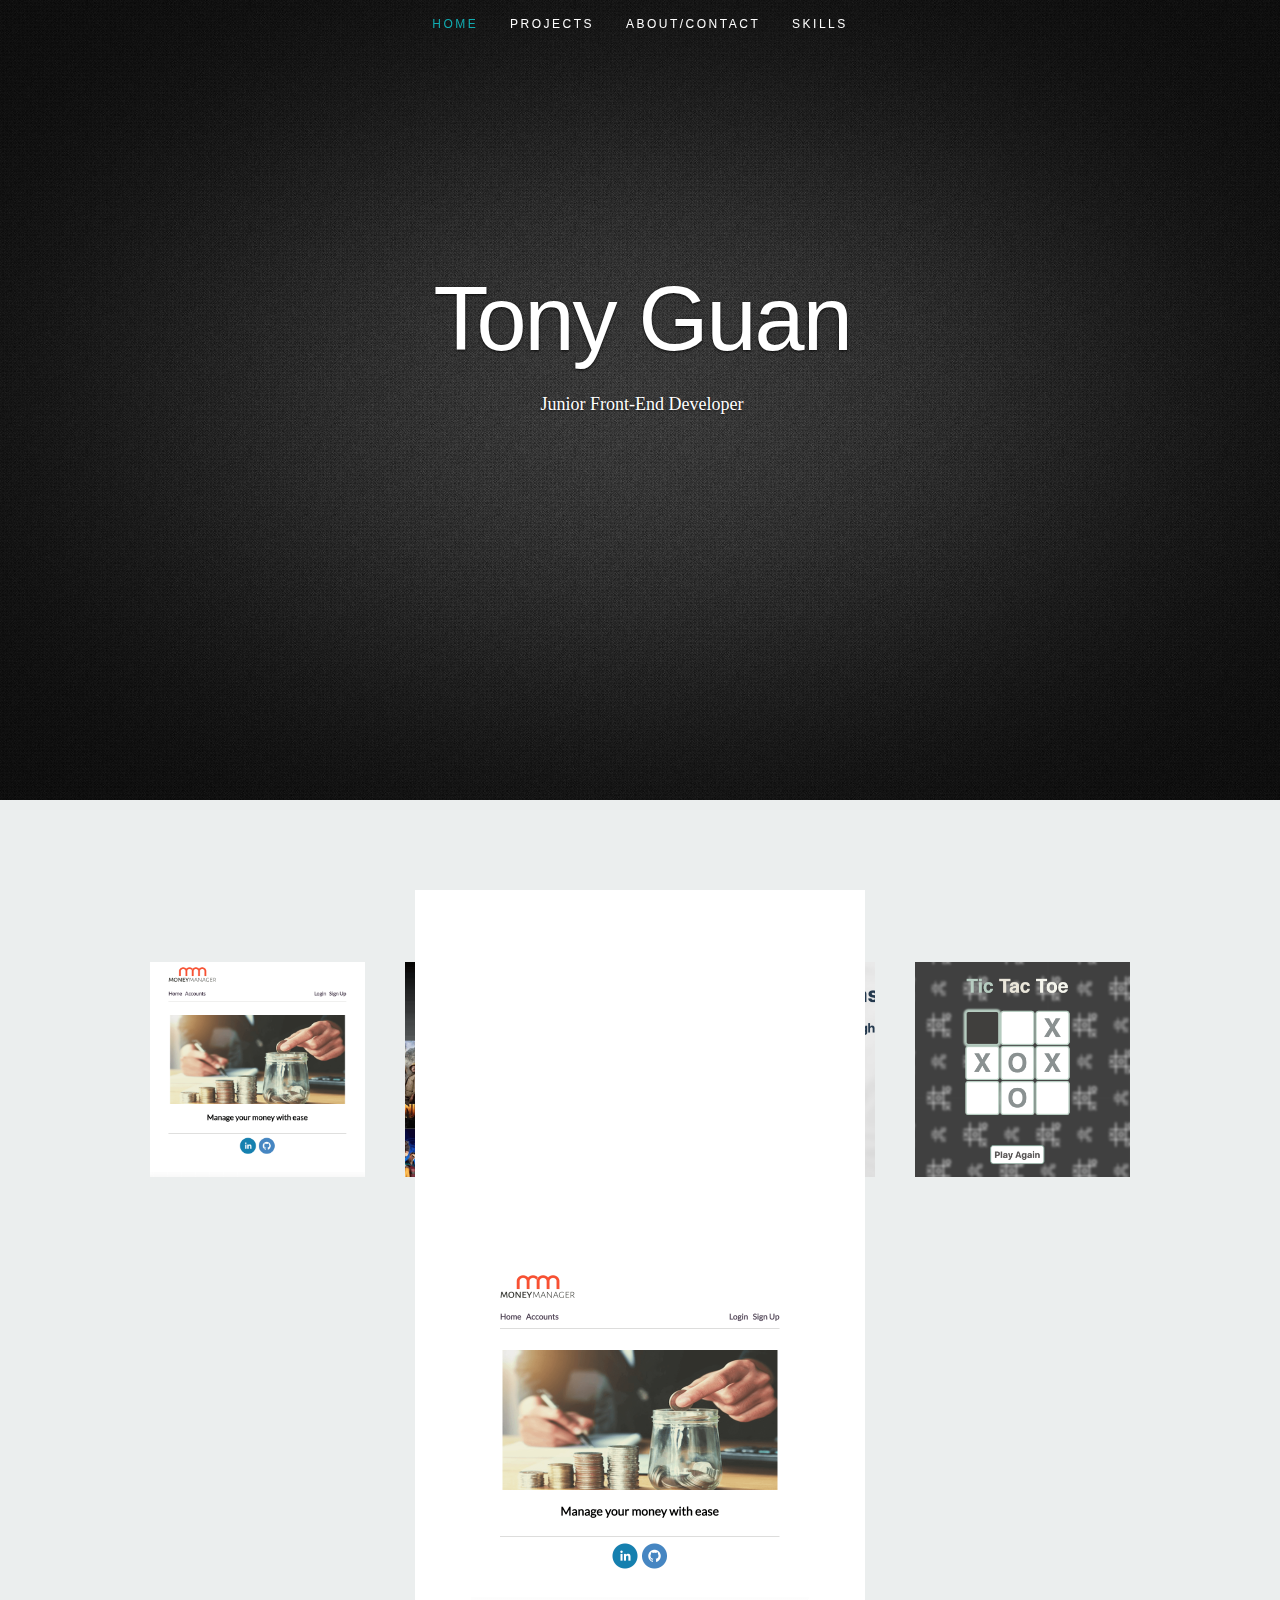
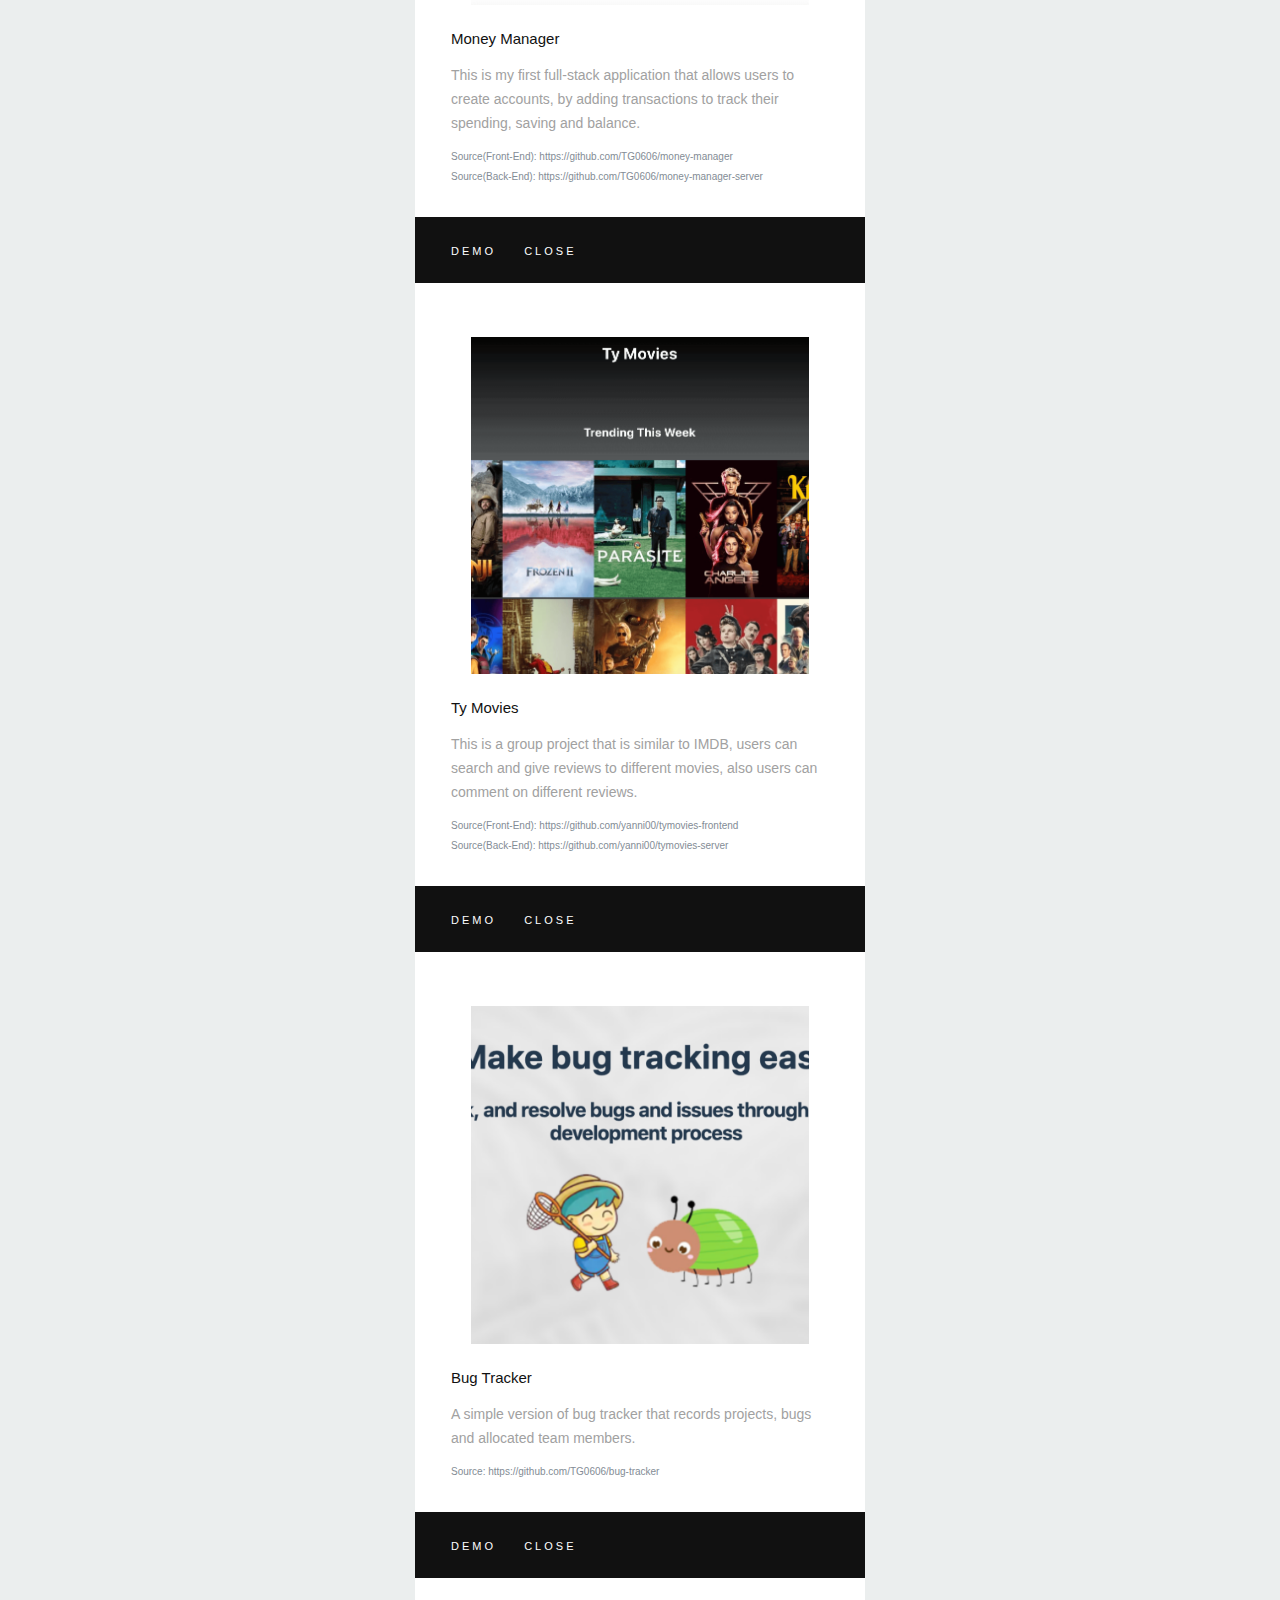
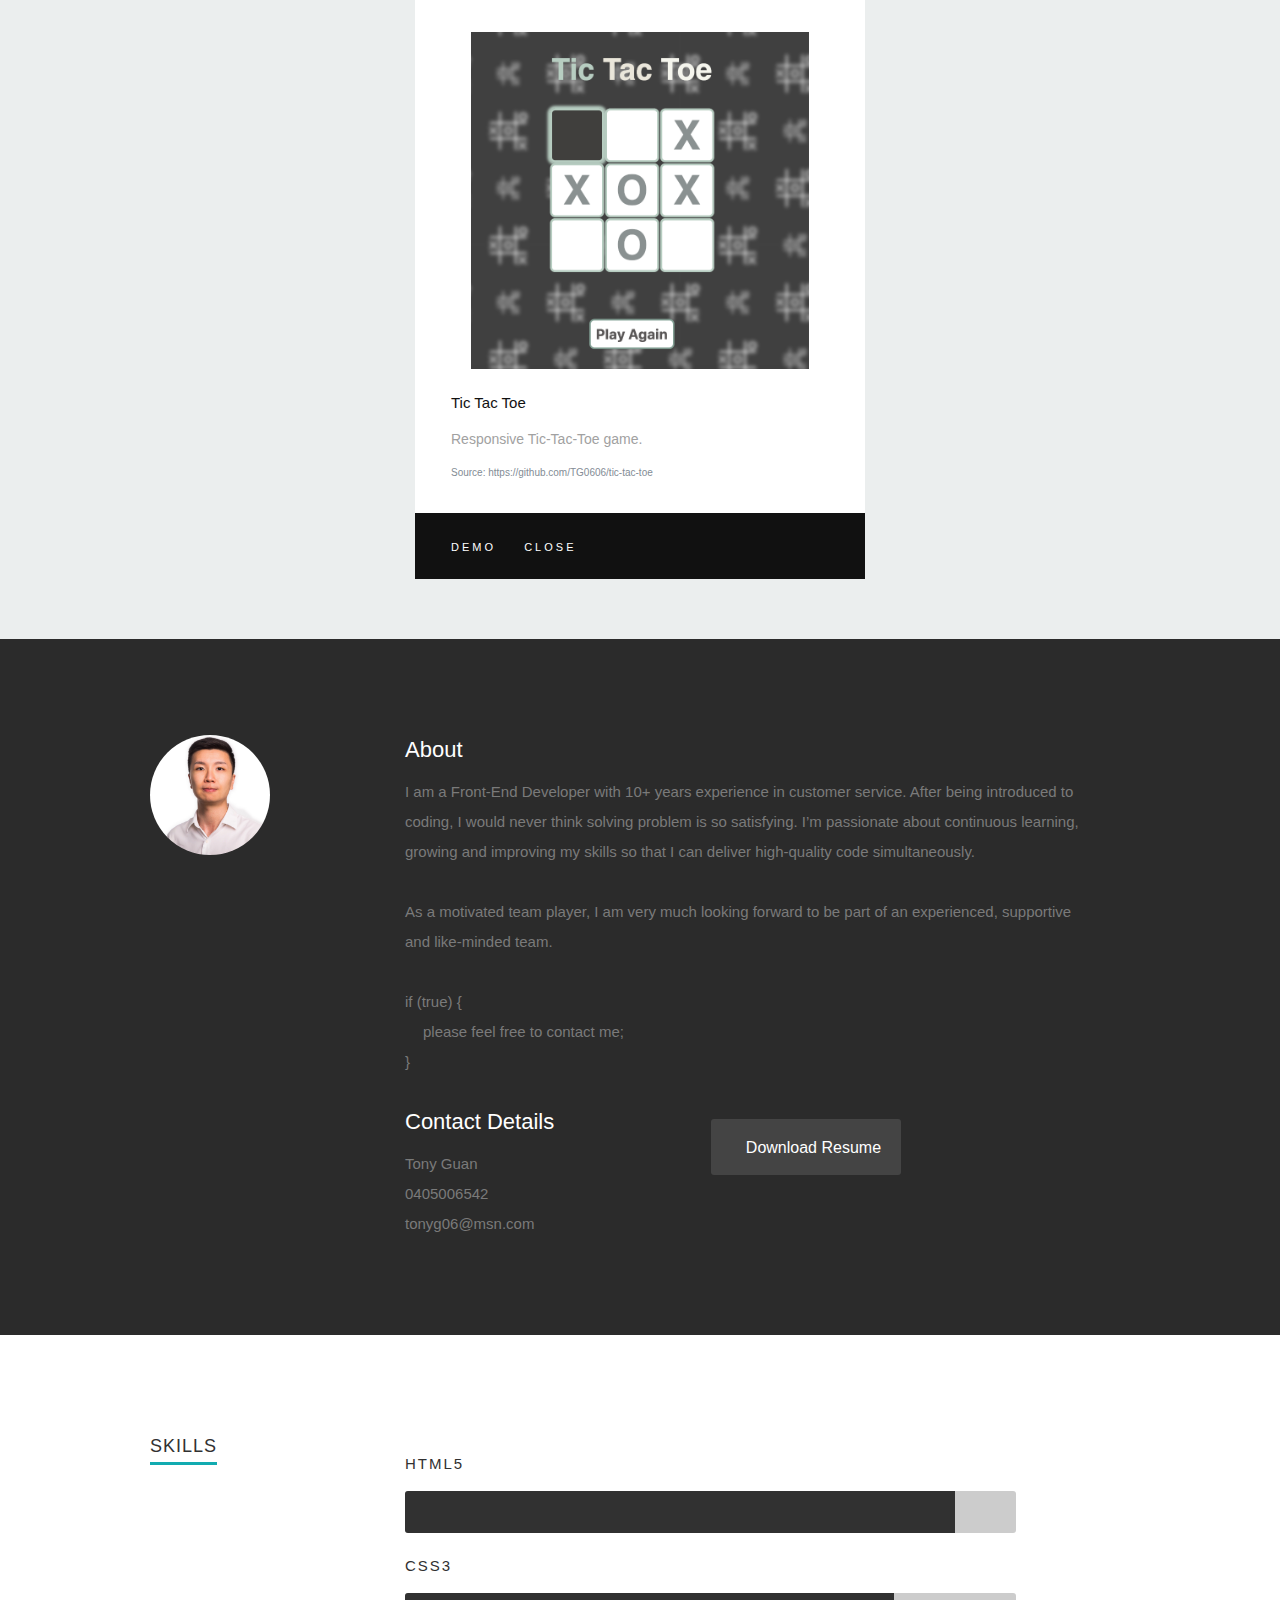
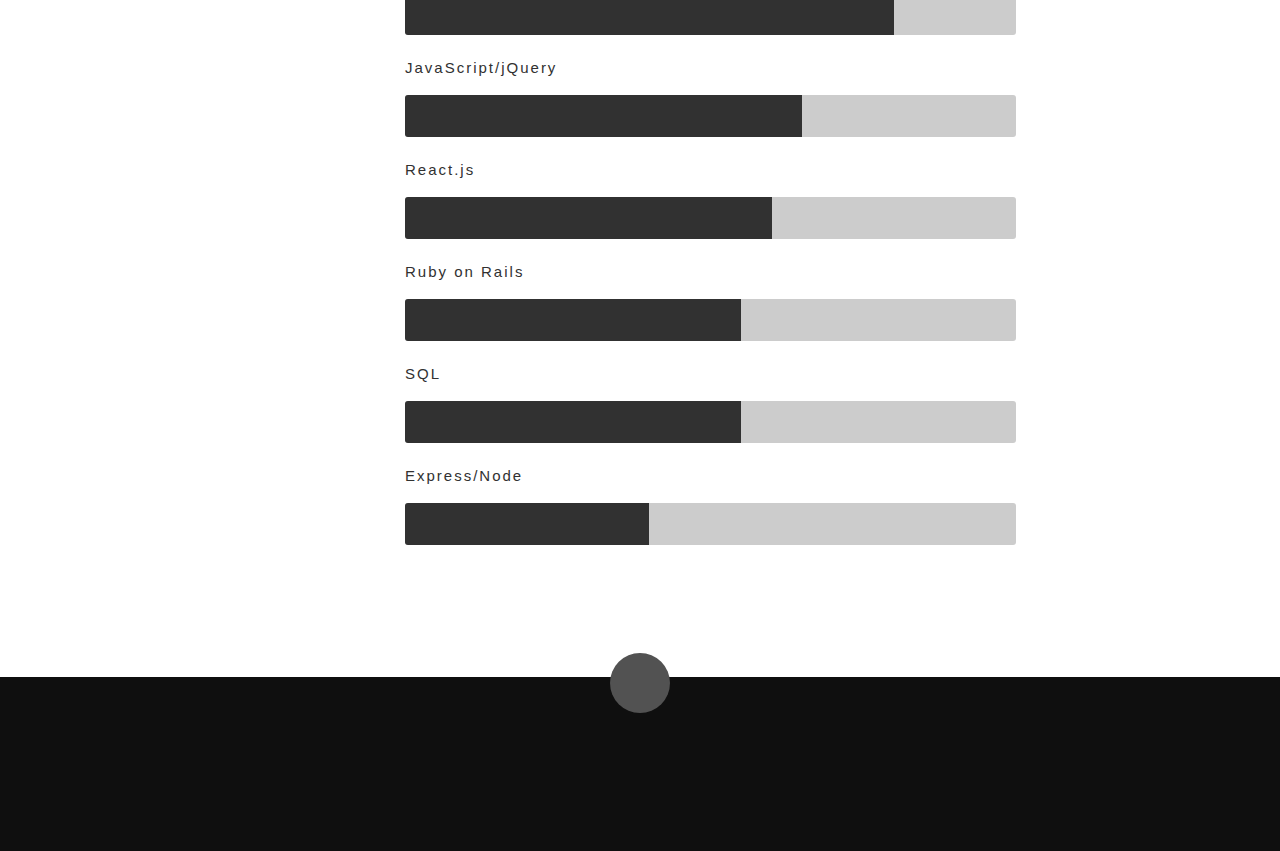
==== index.html @ b91937b5 "updated skills" ====
<!DOCTYPE html>
<!--[if lt IE 8 ]><html class="no-js ie ie7" lang="en"> <![endif]-->
<!--[if IE 8 ]><html class="no-js ie ie8" lang="en"> <![endif]-->
<!--[if (gte IE 8)|!(IE)]><!--><html class="no-js" lang="en"> <!--<![endif]-->
<head>

   <!--- Basic Page Needs
   ================================================== -->
   <meta charset="utf-8">
	<title>Ceevee - Free Responsive HTML5/CSS3 Template</title>
	<meta name="description" content="">
	<meta name="author" content="">

   <!-- Mobile Specific Metas
   ================================================== -->
	<meta name="viewport" content="width=device-width, initial-scale=1, maximum-scale=1">

	<!-- CSS
    ================================================== -->
   <link rel="stylesheet" href="css/default.css">
	<link rel="stylesheet" href="css/layout.css">
   <link rel="stylesheet" href="css/media-queries.css">
   <link rel="stylesheet" href="css/magnific-popup.css">

   <!-- Script
   ================================================== -->
	<script src="js/modernizr.js"></script>

   <!-- Favicons
	================================================== -->
	<link rel="shortcut icon" href="favicon.png" >

</head>

<body>

   <!-- Header
   ================================================== -->
   <header id="home">

      <nav id="nav-wrap">

         <a class="mobile-btn" href="#nav-wrap" title="Show navigation">Show navigation</a>
	      <a class="mobile-btn" href="#" title="Hide navigation">Hide navigation</a>

         <ul id="nav" class="nav">
            <li class="current"><a class="smoothscroll" href="#home">Home</a></li>
            <li><a class="smoothscroll" href="#portfolio">Projects</a></li>
            <li><a class="smoothscroll" href="#about">About/Contact</a></li>
            <li><a class="smoothscroll" href="#resume">Skills</a></li>
         </ul> <!-- end #nav -->

      </nav> <!-- end #nav-wrap -->

      <div class="row banner">
         <div class="banner-text">
            <h1 class="responsive-headline">Tony Guan</h1>
            <h3>Junior Front-End Developer</h3>

            <ul class="social">
               <li><a href="https://github.com/TG0606" target="_blank"><i class="fa fa-github"></i></a></li>
               <li><a href="https://www.linkedin.com/in/tonyg06/" target="_blank"><i class="fa fa-linkedin"></i></a></li>
            </ul>
         </div>
      </div>

      <p class="scrolldown">
         <a class="smoothscroll" href="#about"><i class="icon-down-circle"></i></a>
      </p>

   </header> <!-- Header End -->

   <!-- Portfolio Section
   ================================================== -->
   <section id="portfolio">

      <div class="row">

         <div class="twelve columns collapsed">

            <h1>Check Out My projects</h1>

            <!-- portfolio-wrapper -->
            <div id="portfolio-wrapper" class="bgrid-quarters s-bgrid-thirds cf">

               <div class="columns portfolio-item">
                  <div class="item-wrap">

                     <a href="#modal-01" title="">
                        <img alt="" src="images/portfolio/p1.png">
                        <div class="overlay">
                           <div class="portfolio-item-meta">
                          <h5>Money Manager</h5>
                              <p>React, Ruby on Rails and JWT Authentication</p>
                       </div>
                        </div>
                        <div class="link-icon"><i class="icon-plus"></i></div>
                     </a>

                  </div>
              </div> <!-- item end -->

               <div class="columns portfolio-item">
                  <div class="item-wrap">

                     <a href="#modal-02" title="">
                        <img alt="" src="images/portfolio/p2.png">
                        <div class="overlay">
                           <div class="portfolio-item-meta">
                          <h5>Ty Movies</h5>
                              <p>React, Ruby on Rails, The Movie Database API, JWT Authentication and CSS modules</p>
                       </div>
                        </div>
                        <div class="link-icon"><i class="icon-plus"></i></div>
                     </a>

                  </div>
              </div> <!-- item end -->

               <div class="columns portfolio-item">
                  <div class="item-wrap">

                     <a href="#modal-03" title="">
                        <img alt="" src="images/portfolio/p3.png">
                        <div class="overlay">
                           <div class="portfolio-item-meta">
                          <h5>Bug Tracker</h5>
                              <p>Ruby on Rails, PostgreSQL,HTML5 and CSS3</p>
                       </div>
                        </div>
                        <div class="link-icon"><i class="icon-plus"></i></div>
                     </a>

                  </div>
              </div> <!-- item end -->

               <div class="columns portfolio-item">
                  <div class="item-wrap">

                     <a href="#modal-04" title="">
                        <img alt="" src="images/portfolio/p4.png">
                        <div class="overlay">
                           <div class="portfolio-item-meta">
                          <h5>Tic Tac Toe</h5>
                              <p>JavaScript/jQuery, HTML and CSS3</p>
                       </div>
                        </div>
                        <div class="link-icon"><i class="icon-plus"></i></div>
                     </a>

                  </div>
              </div> <!-- item end -->


            </div> <!-- portfolio-wrapper end -->

         </div> <!-- twelve columns end -->


         <!-- Modal Popup
        --------------------------------------------------------------- -->

         <div id="modal-01" class="popup-modal mfp-hide">

          <img class="scale-with-grid" src="images/portfolio/p1.png" alt="" />

          <div class="description-box">
            <h4>Money Manager</h4>
            <p>
              This is my first full-stack application that allows users to create accounts, by adding transactions to track their spending, saving and balance.
              <div class="moneyManagerSource">Source(Front-End): https://github.com/TG0606/money-manager <br>
              Source(Back-End): https://github.com/TG0606/money-manager-server</div>
            </p>

          </div>

            <div class="link-box">
              <a href="https://tg0606.github.io/money-manager" target="_blank">Demo</a>
             <a class="popup-modal-dismiss">Close</a>
            </div>

        </div><!-- modal-01 End -->

         <div id="modal-02" class="popup-modal mfp-hide">

          <img class="scale-with-grid" src="images/portfolio/p2.png" alt="" />

          <div class="description-box">
            <h4>Ty Movies</h4>
            <p>This is a group project that is similar to IMDB, users can search and give reviews to different movies, also users can comment on different reviews.

             <div class="tyMoviesSource">Source(Front-End): https://github.com/yanni00/tymovies-frontend <br>
             Source(Back-End): https://github.com/yanni00/tymovies-server</div>
           </p>

          </div>

            <div class="link-box">
               <a href="https://yanni00.github.io/tymovies-frontend" target="_blank">Demo</a>
             <a class="popup-modal-dismiss">Close</a>
            </div>

        </div><!-- modal-02 End -->

         <div id="modal-03" class="popup-modal mfp-hide">

          <img class="scale-with-grid" src="images/portfolio/p3.png" alt="" />

          <div class="description-box">
            <h4>Bug Tracker</h4>
            <p>A simple version of bug tracker that records projects, bugs and allocated team members.
              <div class="bugTrackSource">
               Source: https://github.com/TG0606/bug-tracker</p>
              </div>
          </div>

            <div class="link-box">
               <a href="https://bug-tracker-tg.herokuapp.com" target="_blank">Demo</a>
             <a class="popup-modal-dismiss">Close</a>
            </div>

        </div><!-- modal-03 End -->

         <div id="modal-04" class="popup-modal mfp-hide">

          <img class="scale-with-grid" src="images/portfolio/p4.png" alt="" />

          <div class="description-box">
            <h4>Tic Tac Toe</h4>
            <p>Responsive Tic-Tac-Toe game.
              <div class="ticTacToeSource">
               Source: https://github.com/TG0606/tic-tac-toe
              </div>
            </p>

          </div>

            <div class="link-box">
               <a href="https://tg0606.github.io/tic-tac-toe" target="_blank">Demo</a>
             <a class="popup-modal-dismiss">Close</a>
            </div>

          </div><!-- modal-04 End -->
      </div> <!-- row End -->

   </section> <!-- Portfolio Section End-->

   <!-- About Section
   ================================================== -->
   <section id="about">

      <div class="row">

         <div class="three columns">

            <img class="profile-pic"  src="images/profilepic.jpg" alt="" />

         </div>

         <div class="nine columns main-col">

            <h2>About</h2>

            <p>I am a Front-End Developer with 10+ years experience in customer service. After being introduced to coding, I would never think solving problem is so satisfying. I’m passionate about continuous learning, growing and improving my skills so that I can deliver high-quality code simultaneously.
            <br>
            <br>
            As a motivated team player, I am very much looking forward to be part of an experienced, supportive and like-minded team.
            <br>
            <br>
            if (true) { <br>
              <span id="ifStatement">please feel free to contact me;</span> <br>
            }</p>

            <div class="row">

               <div class="columns contact-details">

                  <h2>Contact Details</h2>
                  <p class="address">
                    <span>Tony Guan</span>
                    <br>
                    <span>0405006542</span>
                    <br>
                    <span>tonyg06@msn.com</span>
					        </p>

               </div>

               <div class="columns download">
                  <p>
                     <a href="http://notlew.com/Tony_Guan.pdf" target="_blank" class="button"><i class="fa fa-download"></i>Download Resume</a>
                  </p>
               </div>

            </div> <!-- end row -->

         </div> <!-- end .main-col -->

      </div>

   </section> <!-- About Section End-->


      <!-- Resume Section
      ================================================== -->
      <section id="resume">

         <!-- Skills
         ----------------------------------------------- -->
         <div class="row skill">

            <div class="three columns header-col">
               <h1><span>Skills</span></h1>
            </div>

            <div class="nine columns main-col">

               <p>
               </p>

   				<div class="bars">

   				   <ul class="skills">
   					   <li><span class="bar-expand HTML5"></span><em>HTML5</em></li>
               <li><span class="bar-expand CSS3"></span><em>CSS3</em></li>
   						 <li><span class="bar-expand JavaScript"></span><em>JavaScript/jQuery</em></li>
   					 	 <li><span class="bar-expand React"></span><em>React.js</em></li>

               <li><span class="bar-expand rubyOnRails"></span><em>Ruby on Rails</em></li>
               <li><span class="bar-expand SQL"></span><em>SQL</em></li>
               <li><span class="bar-expand Nodejs"></span><em>Express/Node</em></li>


   					</ul>

   				</div><!-- end skill-bars -->

   			</div> <!-- main-col end -->

         </div> <!-- End skills -->

      </section> <!-- Resume Section End-->

   <!-- footer
   ================================================== -->
   <footer>

      <div class="row">

         <div class="twelve columns">

            <ul class="social-links">
              <li><a href="https://github.com/TG0606" target="_blank"><i class="fa fa-github"></i></a></li>
              <li><a href="https://www.linkedin.com/in/tonyg06/" target="_blank"><i class="fa fa-linkedin"></i></a></li>
            </ul>

         </div>

         <div id="go-top"><a class="smoothscroll" title="Back to Top" href="#home"><i class="icon-up-open"></i></a></div>

      </div>

   </footer> <!-- Footer End-->

   <!-- Java Script
   ================================================== -->
   <script src="http://ajax.googleapis.com/ajax/libs/jquery/1.10.2/jquery.min.js"></script>
   <script>window.jQuery || document.write('<script src="js/jquery-1.10.2.min.js"><\/script>')</script>
   <script type="text/javascript" src="js/jquery-migrate-1.2.1.min.js"></script>

   <script src="js/jquery.flexslider.js"></script>
   <script src="js/waypoints.js"></script>
   <script src="js/jquery.fittext.js"></script>
   <script src="js/magnific-popup.js"></script>
   <script src="js/init.js"></script>

</body>

</html>
---- css/default.css ----
/*
=====================================================================
*   Ceevee v1.0 Default Stylesheet
*   url: styleshout.com
*   03-17-2014
=====================================================================

TOC:
a. Webfonts and Icon fonts
b. Reset
c. Default Styles
   1. Basic
   2. Typography
   3. Links
   4. Images
   5. Buttons
   6. Forms
d. Grid
e. Others
   1. Clearing
   2. Misc

=====================================================================  */

/* ------------------------------------------------------------------ */
/* a. Webfonts and Icon fonts
 ------------------------------------------------------------------ */

@import url("fonts.css");
@import url("fontello/css/fontello.css");
@import url("font-awesome/css/font-awesome.min.css");

/* ------------------------------------------------------------------
/* b. Reset
      Adapted from:
      Normalize.css - https://github.com/necolas/normalize.css/
      HTML5 Doctor Reset - html5doctor.com/html-5-reset-stylesheet/
/* ------------------------------------------------------------------ */

html, body, div, span, object, iframe,
h1, h2, h3, h4, h5, h6, p, blockquote, pre,
abbr, address, cite, code,
del, dfn, em, img, ins, kbd, q, samp,
small, strong, sub, sup, var,
b, i,
dl, dt, dd, ol, ul, li,
fieldset, form, label, legend,
table, caption, tbody, tfoot, thead, tr, th, td,
article, aside, canvas, details, figcaption, figure,
footer, header, hgroup, menu, nav, section, summary,
time, mark, audio, video {
   margin: 0;
   padding: 0;
   border: 0;
   outline: 0;
   font-size: 100%;
   vertical-align: baseline;
   background: transparent;
}

article,aside,details,figcaption,figure,
footer,header,hgroup,menu,nav,section {
   display: block;
}

audio,
canvas,
video {
   display: inline-block;
}

audio:not([controls]) {
   display: none;
   height: 0;
}

[hidden] { display: none; }

code, kbd, pre, samp {
   font-family: monospace, serif;
   font-size: 1em;
}

pre {
   white-space: pre;
   white-space: pre-wrap;
   word-wrap: break-word;
}

blockquote, q { quotes: &#8220 &#8220; }

blockquote:before, blockquote:after,
q:before, q:after {
   content: '';
   content: none;
}

ins {
   background-color: #ff9;
   color: #000;
   text-decoration: none;
}

mark {
   background-color: #A7F4F6;
   color: #555;
}

del { text-decoration: line-through; }

abbr[title], dfn[title] {
   border-bottom: 1px dotted;
   cursor: help;
}

table {
   border-collapse: collapse;
   border-spacing: 0;
}


/* ------------------------------------------------------------------ */
/* c. Default and Basic Styles
      Adapted from:
      Skeleton CSS Framework - http://www.getskeleton.com/
      Typeplate Typographic Starter Kit - http://typeplate.com/
/* ------------------------------------------------------------------ */

/*  1. Basic  ------------------------------------------------------- */

*,
*:before,
*:after {
   -moz-box-sizing: border-box;
   -webkit-box-sizing: border-box;
   box-sizing: border-box;
}

html {
   font-size: 62.5%;
   -webkit-font-smoothing: antialiased;
}

body {
   background: #fff;
   font-family: 'opensans-regular', sans-serif;
   font-weight: normal;
   font-size: 15px;
   line-height: 30px;
	color: #838C95;

   -webkit-font-smoothing: antialiased; /* Fix for webkit rendering */
	-webkit-text-size-adjust: 100%;
}

/*  2. Typography
       Vertical rhythm with leading derived from 6
--------------------------------------------------------------------- */

h1, h2, h3, h4, h5, h6 {
   color: #313131;
	font-family: 'opensans-bold', sans-serif;
   font-weight: normal;
}
h1 a, h2 a, h3 a, h4 a, h5 a, h6 a { font-weight: inherit; }
h1 { font-size: 38px; line-height: 42px; margin-bottom: 12px; letter-spacing: -1px; }
h2 { font-size: 28px; line-height: 36px; margin-bottom: 6px; }
h3 { font-size: 22px; line-height: 30px; margin-bottom: 12px; }
h4 { font-size: 20px; line-height: 30px; margin-bottom: 6px; }
h5 { font-size: 18px; line-height: 30px; }
h6 { font-size: 14px; line-height: 30px; }
.subheader { }

p { margin: 0 0 30px 0; }
p img { margin: 0; }
p.lead {
   font: 19px/36px 'opensans-light', sans-serif;
   margin-bottom: 18px;
}

/* for 'em' and 'strong' tags, font-size and line-height should be same with
the body tag due to rendering problems in some browsers */
em { font: 15px/30px 'opensans-italic', sans-serif; }
strong, b { font: 15px/30px 'opensans-bold', sans-serif; }
small { font-size: 11px; line-height: inherit; }

/*	Blockquotes */
blockquote {
   margin: 30px 0px;
   padding-left: 40px;
   position: relative;
}
blockquote:before {
   content: "\201C";
   opacity: 0.45;
   font-size: 80px;
   line-height: 0px;
   margin: 0;
   font-family: arial, sans-serif;

   position: absolute;
   top:  30px;
	left: 0;
}
blockquote p {
   font-family: 'librebaskerville-italic', serif;
   padding: 0;
   font-size: 18px;
   line-height: 36px;
}
blockquote cite {
   display: block;
   font-size: 12px;
   font-style: normal;
   line-height: 18px;
}
blockquote cite:before { content: "\2014 \0020"; }
blockquote cite a,
blockquote cite a:visited { color: #8B9798; border: none }

/* ---------------------------------------------------------------------
/*  Pull Quotes Markup
/*
    <aside class="pull-quote">
		<blockquote>
			<p></p>
		</blockquote>
	 </aside>
/*
/* --------------------------------------------------------------------- */
.pull-quote {
   position: relative;
	padding: 18px 30px 18px 0px;
}
.pull-quote:before,
.pull-quote:after {
	height: 1em;
	opacity: 0.45;
	position: absolute;
	font-size: 80px;
   font-family: Arial, Sans-Serif;
}
.pull-quote:before {
	content: "\201C";
	top:  33px;
	left: 0;
}
.pull-quote:after {
	content: '\201D';
	bottom: -33px;
	right: 0;
}
.pull-quote blockquote {
   margin: 0;
}
.pull-quote blockquote:before {
   content: none;
}

/* Abbreviations */
abbr {
   font-family: 'opensans-bold', sans-serif;
	font-variant: small-caps;
	text-transform: lowercase;
   letter-spacing: .5px;
	color: gray;
}
abbr:hover { cursor: help; }

/* drop cap */
.drop-cap:first-letter {
	float: left;
	margin: 0;
	padding: 14px 6px 0 0;
	font-size: 84px;
	font-family: /* Copperplate */ 'opensans-bold', sans-serif;
   line-height: 60px;
	text-indent: 0;
	background: transparent;
	color: inherit;
}

hr { border: solid #E3E3E3; border-width: 1px 0 0; clear: both; margin: 11px 0 30px; height: 0; }


/*  3. Links  ------------------------------------------------------- */

a, a:visited {
   text-decoration: none;
   outline: 0;
   color: #11ABB0;

   -webkit-transition: color .3s ease-in-out;
   -moz-transition: color .3s ease-in-out;
   -o-transition: color .3s ease-in-out;
   transition: color .3s ease-in-out;
}
a:hover, a:focus { color: #313131; }
p a, p a:visited { line-height: inherit; }


/*  4. List  --------------------------------------------------------- */

ul, ol { margin-bottom: 24px; margin-top: 12px; }
ul { list-style: none outside; }
ol { list-style: decimal; }
ol, ul.square, ul.circle, ul.disc { margin-left: 30px; }
ul.square { list-style: square outside; }
ul.circle { list-style: circle outside; }
ul.disc { list-style: disc outside; }
ul ul, ul ol,
ol ol, ol ul { margin: 6px 0 6px 30px; }
ul ul li, ul ol li,
ol ol li, ol ul li { margin-bottom: 6px; }
li { line-height: 18px; margin-bottom: 12px; }
ul.large li { }
li p { }

/* ---------------------------------------------------------------------
/*  Stats Tab Markup

    <ul class="stats-tabs">
		<li><a href="#">[value]<b>[name]</b></a></li>
	 </ul>

    Extend this object into your markup.
/*
/* --------------------------------------------------------------------- */
.stats-tabs {
   padding: 0;
   margin: 24px 0;
}
.stats-tabs li {
	display: inline-block;
	margin: 0 10px 18px 0;
	padding: 0 10px 0 0;
	border-right: 1px solid #ccc;
}
.stats-tabs li:last-child {
	margin: 0;
	padding: 0;
	border: none;
}
.stats-tabs li a {
	display: inline-block;
	font-size: 22px;
	font-family: 'opensans-bold', sans-serif;
   border: none;
   color: #313131;
}
.stats-tabs li a:hover {
   color:#11ABB0;
}
.stats-tabs li a b {
	display: block;
	margin: 6px 0 0 0;
	font-size: 13px;
	font-family: 'opensans-regular', sans-serif;
   color: #8B9798;
}

/* definition list */
dl { margin: 12px 0; }
dt { margin: 0; color:#11ABB0; }
dd { margin: 0 0 0 20px; }

/* Lining Definition Style Markup */
.lining dt,
.lining dd {
	display: inline;
	margin: 0;
}
.lining dt + dt:before,
.lining dd + dt:before {
	content: "\A";
	white-space: pre;
}
.lining dd + dd:before {
	content: ", ";
}
.lining dd:before {
	content: ": ";
	margin-left: -0.2em;
}

/* Dictionary Definition Style Markup */
.dictionary-style dt {
	display: inline;
	counter-reset: definitions;
}
.dictionary-style dt + dt:before {
	content: ", ";
	margin-left: -0.2em;
}
.dictionary-style dd {
	display: block;
	counter-increment: definitions;
}
.dictionary-style dd:before {
	content: counter(definitions, decimal) ". ";
}

/* Pagination */
.pagination {
   margin: 36px auto;
   text-align: center;
}
.pagination ul li {
   display: inline-block;
   margin: 0;
   padding: 0;
}
.pagination .page-numbers {
   font: 15px/18px 'opensans-bold', sans-serif;
   display: inline-block;
   padding: 6px 10px;
   margin-right: 3px;
   margin-bottom: 6px;
	color: #6E757C;
	background-color: #E6E8EB;

	-webkit-transition: all 200ms ease-in-out;
	-moz-transition: all 200ms ease-in-out;
	-o-transition: all 200ms ease-in-out;
	-ms-transition: all 200ms ease-in-out;
	transition: all 200ms ease-in-out;

   -moz-border-radius: 3px;
   -webkit-border-radius: 3px;
   -khtml-border-radius: 3px;
	border-radius: 3px;
}
.pagination .page-numbers:hover {
   background: #838A91;
   color: #fff;
}
.pagination .current,
.pagination .current:hover {
   background-color: #11ABB0;
   color: #fff;
}
.pagination .inactive,
.pagination .inactive:hover {
   background-color: #E6E8EB;
	color: #A9ADB2;
}
.pagination .prev, .pagination .next {}

/*  5. Images  --------------------------------------------------------- */

img {
   max-width: 100%;
   height: auto;
}
img.pull-right { margin: 12px 0px 0px 18px; }
img.pull-left { margin: 12px 18px 0px 0px; }

/*  6. Buttons  --------------------------------------------------------- */

.button,
.button:visited,
button,
input[type="submit"],
input[type="reset"],
input[type="button"] {
   font: 16px/30px 'opensans-bold', sans-serif;
   background: #11ABB0;
   display: inline-block;
	text-decoration: none;
   letter-spacing: 0;
   color: #fff;
	padding: 12px 20px;
	margin-bottom: 18px;
   border: none;
   cursor: pointer;
   height: auto;

   -webkit-transition: all .2s ease-in-out;
	-moz-transition: all .2s ease-in-out;
	-o-transition: all .2s ease-in-out;
	-ms-transition: all .2s ease-in-out;
	transition: all .2s ease-in-out;

   -moz-border-radius: 3px;
   -webkit-border-radius: 3px;
   -khtml-border-radius: 3px;
   border-radius: 3px;
}

.button:hover,
button:hover,
input[type="submit"]:hover,
input[type="reset"]:hover,
input[type="button"]:hover {
   background: #3d4145;
   color: #fff;
}

.button:active,
button:active,
input[type="submit"]:active,
input[type="reset"]:active,
input[type="button"]:active {
   background: #3d4145;
   color: #fff;
}

.button.full-width,
button.full-width,
input[type="submit"].full-width,
input[type="reset"].full-width,
input[type="button"].full-width {
	width: 100%;
	padding-left: 0 !important;
	padding-right: 0 !important;
	text-align: center;
}

/* Fix for odd Mozilla border & padding issues */
button::-moz-focus-inner,
input::-moz-focus-inner {
    border: 0;
    padding: 0;
}


/*  7. Forms  --------------------------------------------------------- */

form { margin-bottom: 24px; }
fieldset { margin-bottom: 24px; }

input[type="text"],
input[type="password"],
input[type="email"],
textarea,
select {
   display: block;
   padding: 18px 15px;
   margin: 0 0 24px 0;
   border: 0;
   outline: none;
   vertical-align: middle;
   min-width: 225px;
	max-width: 100%;
   font-size: 15px;
   line-height: 24px;
	color: #647373;
	background: #D3D9D9;

}

/* select { padding: 0;
   width: 220px;
   } */

input[type="text"]:focus,
input[type="password"]:focus,
input[type="email"]:focus,
textarea:focus {
   color: #B3B7BC;
	background-color: #3d4145;
}

textarea { min-height: 220px; }

label,
legend {
   font: 16px/24px 'opensans-bold', sans-serif;
	margin: 12px 0;
   color: #3d4145;
   display: block;
}
label span,
legend span {
	color: #8B9798;
   font: 14px/24px 'opensans-regular', sans-serif;
}

input[type="checkbox"],
input[type="radio"] {
    font-size: 15px;
    color: #737373;
}

input[type="checkbox"] { display: inline; }

/* ------------------------------------------------------------------ */
/* d. Grid
---------------------------------------------------------------------
   gutter = 40px.
/* ------------------------------------------------------------------ */

/* default
--------------------------------------------------------------- */
.row {
   width: 96%;
   max-width: 1020px;
   margin: 0 auto;
}
/* fixed width for IE8 */
.ie .row { width: 1000px ; }

.narrow .row { max-width: 980px; }

.row .row { width: auto; max-width: none; margin: 0 -20px; }

/* row clearing */
.row:before,
.row:after {
    content: " ";
    display: table;
}
.row:after {
    clear: both;
}

.column, .columns {
   position: relative;
   padding: 0 20px;
   min-height: 1px;
   float: left;
}
.column.centered, .columns.centered  {
    float: none;
    margin: 0 auto;
}

/* removed gutters */
.row.collapsed > .column,
.row.collapsed > .columns,
.column.collapsed, .columns.collapsed  { padding: 0; }

[class*="column"] + [class*="column"]:last-child { float: right; }
[class*="column"] + [class*="column"].end { float: right; }

/* column widths */
.row .one         { width: 8.33333%; }
.row .two         { width: 16.66667%; }
.row .three       { width: 25%; }
.row .four        { width: 33.33333%; }
.row .five        { width: 41.66667%; }
.row .six         { width: 50%; }
.row .seven       { width: 58.33333%; }
.row .eight       { width: 66.66667%; }
.row .nine        { width: 75%; }
.row .ten         { width: 83.33333%; }
.row .eleven      { width: 91.66667%; }
.row .twelve      { width: 100%; }

/* Offsets */
.row .offset-1    { margin-left: 8.33333%; }
.row .offset-2    { margin-left: 16.66667%; }
.row .offset-3    { margin-left: 25%; }
.row .offset-4    { margin-left: 33.33333%; }
.row .offset-5    { margin-left: 41.66667%; }
.row .offset-6    { margin-left: 50%; }
.row .offset-7    { margin-left: 58.33333%; }
.row .offset-8    { margin-left: 66.66667%; }
.row .offset-9    { margin-left: 75%; }
.row .offset-10   { margin-left: 83.33333%; }
.row .offset-11   { margin-left: 91.66667%; }

/* Push/Pull */
.row .push-1      { left: 8.33333%; }
.row .pull-1      { right: 8.33333%; }
.row .push-2      { left: 16.66667%; 	}
.row .pull-2      { right: 16.66667%; }
.row .push-3      { left: 25%; }
.row .pull-3      { right: 25%;	}
.row .push-4      { left: 33.33333%; }
.row .pull-4      { right: 33.33333%; }
.row .push-5      { left: 41.66667%; }
.row .pull-5      { right: 41.66667%; }
.row .push-6      { left: 50%; }
.row .pull-6      { right: 50%; }
.row .push-7      { left: 58.33333%; }
.row .pull-7      { right: 58.33333%; }
.row .push-8      { left: 66.66667%; 	}
.row .pull-8      { right: 66.66667%; }
.row .push-9      { left: 75%; }
.row .pull-9      { right: 75%; }
.row .push-10     { left: 83.33333%; }
.row .pull-10     { right: 83.33333%; }
.row .push-11     { left: 91.66667%; }
.row .pull-11     { right: 91.66667%; }

/* block grids
--------------------------------------------------------------------- */
.bgrid-sixths [class*="column"]   { width: 16.66667%; }
.bgrid-quarters [class*="column"] { width: 25%; }
.bgrid-thirds [class*="column"]   { width: 33.33333%; }
.bgrid-halves [class*="column"]   { width: 50%; }

[class*="bgrid"] [class*="column"] + [class*="column"]:last-child { float: left; }

/* Left clearing for block grid columns - columns that changes width in
different screen sizes. Allows columns with different heights to align
properly.
--------------------------------------------------------------------- */
.first { clear: left; }   /* first column in default screen */
.s-first { clear: none; } /* first column in smaller screens */

/* smaller screens
--------------------------------------------------------------- */
@media only screen and (max-width: 900px) {

   /* block grids on small screens */
   .s-bgrid-sixths [class*="column"]   { width: 16.66667%; }
   .s-bgrid-quarters [class*="column"] { width: 25%; }
   .s-bgrid-thirds [class*="column"]   { width: 33.33333%; }
   .s-bgrid-halves [class*="column"]   { width: 50%; }

   /* block grids left clearing */
   .first { clear: none; }
   .s-first { clear: left; }

}

/* mobile wide/smaller tablets
--------------------------------------------------------------- */
@media only screen and (max-width: 767px) {

   .row {
	   width: 460px;
	   margin: 0 auto;
      padding: 0;
	}
   .column, .columns {
	   width: auto !important;
	   float: none;
	   margin-left: 0;
	   margin-right: 0;
      padding: 0 30px;
   }
   .row .row { width: auto; max-width: none; margin: 0 -30px; }

   [class*="column"] + [class*="column"]:last-child { float: none; }
   [class*="bgrid"] [class*="column"] + [class*="column"]:last-child { float: none; }

   /* Offsets */
   .row .offset-1    { margin-left: 0%; }
   .row .offset-2    { margin-left: 0%; }
   .row .offset-3    { margin-left: 0%; }
   .row .offset-4    { margin-left: 0%; }
   .row .offset-5    { margin-left: 0%; }
   .row .offset-6    { margin-left: 0%; }
   .row .offset-7    { margin-left: 0%; }
   .row .offset-8    { margin-left: 0%; }
   .row .offset-9    { margin-left: 0%; }
   .row .offset-10   { margin-left: 0%; }
   .row .offset-11   { margin-left: 0%; }
}

/* mobile narrow
--------------------------------------------------------------- */
@media only screen and (max-width: 460px) {

   .row { width: auto; }

}

/* larger screens
--------------------------------------------------------------- */
@media screen and (min-width: 1200px) {

   .wide .row { max-width: 1180px; }

}

/* ------------------------------------------------------------------ */
/* e. Others
/* ------------------------------------------------------------------ */

/*  1. Clearing
    (http://nicolasgallagher.com/micro-clearfix-hack/
--------------------------------------------------------------------- */

.cf:before,
.cf:after {
    content: " ";
    display: table;
}
.cf:after {
    clear: both;
}

/*  2. Misc -------------------------------------------------------- */

.remove-bottom { margin-bottom: 0 !important; }
.half-bottom { margin-bottom: 12px !important; }
.add-bottom { margin-bottom: 24px !important; }
.no-border { border: none; }

.text-center  { text-align: center !important; }
.text-left    { text-align: left !important; }
.text-right   { text-align: right !important; }
.pull-left    { float: left !important; }
.pull-right   { float: right !important; }
.align-center {
	margin-left: auto !important;
	margin-right: auto !important;
	text-align: center !important;
}
---- css/layout.css ----
/*
=====================================================================
*   Ceevee v1.0 Layout Stylesheet
*   url: styleshout.com
*   03-18-2014
=====================================================================

   TOC:
   a. General Styles
   b. Header Styles
   c. About Section
   d. Resume Section
   e. Portfolio Section
   f. Call To Action Section
   g. Testimonials Section
   h. Contact Section
   i. Footer

===================================================================== */

/* ------------------------------------------------------------------ */
/* a. General Styles
/* ------------------------------------------------------------------ */

body { background: #0f0f0f; }

/* ------------------------------------------------------------------ */
/* b. Header Styles
/* ------------------------------------------------------------------ */

header {
   position: relative;
   height: 800px;
   min-height: 500px;
   width: 100%;
   background: #161415 url(../images/header-background.jpg) no-repeat center;
   background-size: cover !important;
	-webkit-background-size: cover !important;
   text-align: center;
   overflow: hidden;
}

/* vertically center banner section */
header:before {
   content: '';
   display: inline-block;
   vertical-align: middle;
   height: 100%;
}
header .banner {
   display: inline-block;
   vertical-align: middle;
   margin: 0 auto;
   width: 85%;
   padding-bottom: 30px;s
   text-align: center;
}

header .banner-text { width: 100%; }
header .banner-text h1 {
   font: 90px/1.1em 'opensans-bold', sans-serif;
   color: #fff;
   letter-spacing: -2px;
   margin: 0 auto 18px auto;
   text-shadow: 0px 1px 3px rgba(0, 0, 0, .8);
}
header .banner-text h3 {
   font: 18px/1.9em 'librebaskerville-regular', serif;
   color: #fff;
   margin: 0 auto;
   width: 70%;
   text-shadow: 0px 1px 2px rgba(0, 0, 0, .5);
}
header .banner-text h3 span,
header .banner-text h3 a {
   color: #fff;
}
header .banner-text hr {
   width: 60%;
   margin: 18px auto 24px auto;
   border-color: #2F2D2E;
   border-color: rgba(150, 150, 150, .1);
}

/* header social links */
header .social {
   margin: 24px 0;
   padding: 0;
   font-size: 30px;
   text-shadow: 0px 1px 2px rgba(0, 0, 0, .8);
}
header .social li {
   display: inline-block;
   margin: 0 15px;
   padding: 0;
}
header .social li a { color: #fff; }
header .social li a:hover { color: #272343; }

/* scrolldown link */
header .scrolldown a {
   position: absolute;
   bottom: 30px;
   left: 50%;
   margin-left: -29px;
   color: #fff;
   display: block;
   height: 42px;
   width: 42px;
   font-size: 42px;
   line-height: 42px;
   color: #fff;
   border-radius: 100%;

   -webkit-transition: all .3s ease-in-out;
   -moz-transition: all .3s ease-in-out;
   -o-transition: all .3s ease-in-out;
   transition: all .3s ease-in-out;
}
header .scrolldown a:hover { color: #11ABB0; }

/* primary navigation
--------------------------------------------------------------------- */
#nav-wrap ul, #nav-wrap li, #nav-wrap a {
	 margin: 0;
	 padding: 0;
	 border: none;
	 outline: none;
}

/* nav-wrap */
#nav-wrap {
   font: 12px 'opensans-bold', sans-serif;
   width: 100%;
   text-transform: uppercase;
   letter-spacing: 2.5px;
   margin: 0 auto;
   z-index: 100;
   position: fixed;
   left: 0;
   top: 0;
}
.opaque { background-color: #333; }

/* hide toggle button */
#nav-wrap > a.mobile-btn { display: none; }

ul#nav {
   min-height: 48px;
   width: auto;

   /* center align the menu */
   text-align: center;
}
ul#nav li {
   position: relative;
   list-style: none;
   height: 48px;
   display: inline-block;
}

/* Links */
ul#nav li a {

/* 8px padding top + 8px padding bottom + 32px line-height = 48px */

   display: inline-block;
   padding: 8px 13px;
   line-height: 32px;
	text-decoration: none;
   text-align: left;
   color: #fff;

	-webkit-transition: color .2s ease-in-out;
	-moz-transition: color .2s ease-in-out;
	-o-transition: color .2s ease-in-out;
	-ms-transition: color .2s ease-in-out;
	transition: color .2s ease-in-out;
}

ul#nav li a:active { background-color: transparent !important; }
ul#nav li.current a { color: #11ABB0; }


/* ------------------------------------------------------------------ */
/* c. About Section
/* ------------------------------------------------------------------ */

#about {
   background: #2B2B2B;
   padding-top: 96px;
   padding-bottom: 66px;
   overflow: hidden;
}

#about a, #about a:visited  { color: #fff; }
#about a:hover, #about a:focus { color: #11ABB0; }

#about h2 {
   font: 22px/30px 'opensans-bold', sans-serif;
   color: #fff;
   margin-bottom: 12px;
}
#about p {
   line-height: 30px;
   color: #7A7A7A;
}
#about .profile-pic {
   position: relative;
   width: 120px;
   height: 120px;
   border-radius: 100%;
}
#about .contact-details { width: 41.66667%; }
#about .download {
   width: 58.33333%;
   padding-top: 6px;
}
#about .main-col { padding-right: 5%; }
#about .download .button {
   margin-top: 6px;
   background: #444;
}
#about .download .button:hover {
   background: #fff;
   color: #2B2B2B;
}
#about .download .button i {
   margin-right: 15px;
   font-size: 20px;
}


/* ------------------------------------------------------------------ */
/* d. Resume Section
/* ------------------------------------------------------------------ */

#resume {
   background: #fff;
   padding-top: 90px;
   padding-bottom: 72px;
   overflow: hidden;
}

#resume a, #resume a:visited  { color: #11ABB0; }
#resume a:hover, #resume a:focus { color: #313131; }

#resume h1 {
   font: 18px/24px 'opensans-bold', sans-serif;
   text-transform: uppercase;
   letter-spacing: 1px;
}
#resume h1 span {
   border-bottom: 3px solid #11ABB0;
   padding-bottom: 6px;
}
#resume h3 {
   font: 25px/30px 'opensans-bold', sans-serif;
}

#resume .header-col { padding-top: 9px; }
#resume .main-col { padding-right: 10%; }

.education, .work {
   margin-bottom: 48px;
   padding-bottom: 24px;
   border-bottom: 1px solid #E8E8E8;
}
#resume .info {
   font: 16px/24px 'librebaskerville-italic', serif;
   color: #6E7881;
   margin-bottom: 18px;
   margin-top: 9px;
}
#resume .info span {
   margin-right: 5px;
   margin-left: 5px;
}
#resume .date {
   font: 15px/24px 'opensans-regular', sans-serif;
   margin-top: 6px;
}

/*----------------------------------------------*/
/*	Skill Bars
/*----------------------------------------------*/

.bars {
	width: 95%;
	float: left;
	padding: 0;
	text-align: left;
}
.bars .skills {
  	margin-top: 36px;
   list-style: none;
}
.bars li {
   position: relative;
  	margin-bottom: 60px;
  	background: #ccc;
  	height: 42px;
  	border-radius: 3px;
}
.bars li em {
	font: 15px 'opensans-bold', sans-serif;
   color: #313131;
   letter-spacing: 2px;
	font-weight: normal;
   position: relative;
	top: -36px;
}
.bar-expand {
   position: absolute;
   left: 0;
   top: 0;

   margin: 0;
   padding-right: 24px;
  	background: #313131;
   display: inline-block;
  	height: 42px;
   line-height: 42px;
   border-radius: 3px 0 0 3px;
}

.HTML5 {
  	width: 90%;
  	-moz-animation: HTML5 2s ease;
  	-webkit-animation: HTML5 2s ease;
}
.CSS3 {
  	width: 80%;
  	-moz-animation: CSS3 2s ease;
  	-webkit-animation: CSS3 2s ease;
}
.JavaScript {
  	width: 65%;
  	-moz-animation: JavaScript 2s ease;
  	-webkit-animation: JavaScript 2s ease;
}
.React {
  	width: 60%;
  	-moz-animation: React 2s ease;
  	-webkit-animation: React 2s ease;
}
.Git {
  	width: 80%;
  	-moz-animation: Git 2s ease;
  	-webkit-animation: Git 2s ease;
}
.APIs {
  	width: 70%;
  	-moz-animation: APIs 2s ease;
  	-webkit-animation: APIs 2s ease;
}
.rubyOnRails {
  	width: 55%;
  	-moz-animation: rubyOnRails 2s ease;
  	-webkit-animation: rubyOnRails 2s ease;
}
.SQL {
  	width: 55%;
  	-moz-animation: SQL 2s ease;
  	-webkit-animation: SQL 2s ease;
}
.Nodejs {
  	width: 40%;
  	-moz-animation: Nodejs 2s ease;
  	-webkit-animation: Nodejs 2s ease;
}
.MongoDB {
  	width: 60%;
  	-moz-animation: MongoDB 2s ease;
  	-webkit-animation: MongoDB 2s ease;
}
.Vue {
  	width: 60%;
  	-moz-animation: Vue 2s ease;
  	-webkit-animation: Vue 2s ease;
}

@-moz-keyframes HTML5 {
  0%   { width: 0px;  }
  100% { width: 90%;  }
}
@-moz-keyframes CSS3 {
  0%   { width: 0px;  }
  100% { width: 80%;  }
}
@-moz-keyframes JavaScript {
  0%   { width: 0px;  }
  100% { width: 65%;  }
}
@-moz-keyframes React {
  0%   { width: 0px;  }
  100% { width: 60%;  }
}
@-moz-keyframes Git {
  0%   { width: 0px;  }
  100% { width: 80%;  }
}
@-moz-keyframes APIs {
  0%   { width: 0px;  }
  100% { width: 70%;  }
}
@-moz-keyframes rubyOnRails {
  0%   { width: 0px;  }
  100% { width: 55%;  }
}
@-moz-keyframes SQL {
  0%   { width: 0px;  }
  100% { width: 55%;  }
}
@-moz-keyframes Nodejs {
  0%   { width: 0px;  }
  100% { width: 40%;  }
}
@-moz-keyframes MongoDB {
  0%   { width: 0px;  }
  100% { width: 60%;  }
}
@-moz-keyframes Vue {
  0%   { width: 0px;  }
  100% { width: 60%;  }
}

@-webkit-keyframes HTML5 {
  0%   { width: 0px;  }
  100% { width: 90%;  }
}
@-webkit-keyframes CSS3 {
  0%   { width: 0px;  }
  100% { width: 80%;  }
}
@-webkit-keyframes JavaScript {
  0%   { width: 0px;  }
  100% { width: 65%;  }
}
@-webkit-keyframes React {
  0%   { width: 0px;  }
  100% { width: 60%;  }
}
@-webkit-keyframes Git {
  0%   { width: 0px;  }
  100% { width: 80%;  }
}
@-webkit-keyframes APIs {
  0%   { width: 0px;  }
  100% { width: 70%;  }
}
@-webkit-keyframes rubyOnRails {
  0%   { width: 0px;  }
  100% { width: 55%;  }
}
@-webkit-keyframes SQL {
  0%   { width: 0px;  }
  100% { width: 55%;  }
}
@-webkit-keyframes Nodejs {
  0%   { width: 0px;  }
  100% { width: 40%;  }
}
@-webkit-keyframes MongoDB {
  0%   { width: 0px;  }
  100% { width: 60%;  }
}
@-webkit-keyframes Vue {
  0%   { width: 0px;  }
  100% { width: 60%;  }
}

/* ------------------------------------------------------------------ */
/* e. Portfolio Section
/* ------------------------------------------------------------------ */

#portfolio {
   background: #ebeeee;
   padding-top: 90px;
   padding-bottom: 60px;
}
#portfolio h1 {
   font: 15px/24px 'opensans-semibold', sans-serif;
   text-transform: uppercase;
   letter-spacing: 1px;
   text-align: center;
   margin-bottom: 48px;
   color: #95A3A3;
}

/* Portfolio Content */
#portfolio-wrapper .columns { margin-bottom: 36px; }
.portfolio-item .item-wrap {
   background: #fff;
   overflow: hidden;
   position: relative;

   -webkit-transition: all 0.3s ease-in-out;
	-moz-transition: all 0.3s ease-in-out;
	-o-transition: all 0.3s ease-in-out;
	-ms-transition: all 0.3s ease-in-out;
	transition: all 0.3s ease-in-out;
}
.portfolio-item .item-wrap a {
   display: block;
   cursor: pointer;
}

/* overlay */
.portfolio-item .item-wrap .overlay {
   position: absolute;
   left: 0;
   top: 0;
   width: 100%;
   height: 100%;

	opacity: 0;
	-moz-opacity: 0;
	filter:alpha(opacity=0);

   -webkit-transition: opacity 0.3s ease-in-out;
	-moz-transition: opacity 0.3s ease-in-out;
	-o-transition: opacity 0.3s ease-in-out;
	transition: opacity 0.3s ease-in-out;

   background: url(../images/overlay-bg.png) repeat;
}
.portfolio-item .item-wrap .link-icon {
   display: block;
   color: #fff;
   height: 30px;
   width: 30px;
   font-size: 18px;
   line-height: 30px;
   text-align: center;

   opacity: 0;
	-moz-opacity: 0;
	filter:alpha(opacity=0);

   -webkit-transition: opacity 0.3s ease-in-out;
	-moz-transition: opacity 0.3s ease-in-out;
	-o-transition: opacity 0.3s ease-in-out;
	transition: opacity 0.3s ease-in-out;

   position: absolute;
   top: 50%;
   left: 50%;
   margin-left: -15px;
   margin-top: -15px;
}
.portfolio-item .item-wrap img {
   vertical-align: bottom;
}
.portfolio-item .portfolio-item-meta { padding: 18px }
.portfolio-item .portfolio-item-meta h5 {
   font: 14px/21px 'opensans-bold', sans-serif;
   color: #fff;
}
.portfolio-item .portfolio-item-meta p {
   font: 12px/18px 'opensans-light', sans-serif;
   color: #c6c7c7;
   margin-bottom: 0;
}

/* on hover */
.portfolio-item:hover .overlay {
	opacity: 1;
	-moz-opacity: 1;
	filter:alpha(opacity=100);
}
.portfolio-item:hover .link-icon {
   opacity: 1;
	-moz-opacity: 1;
	filter:alpha(opacity=100);
}

/* popup modal */
.popup-modal {
	max-width: 450px;
  text-align: center;
	background: #fff;
	position: relative;
	margin: 0 auto;
}
.popup-modal .description-box { padding: 12px 36px 18px 36px; }
.popup-modal .description-box h4 {
   font: 15px/24px 'opensans-bold', sans-serif;
	margin-bottom: 12px;
   color: #111;
}
.popup-modal .description-box p {
	font: 14px/24px 'opensans-regular', sans-serif;
   color: #A1A1A1;
   margin-bottom: 12px;
}
.popup-modal .description-box .categories {
   font: 11px/21px 'opensans-light', sans-serif;
   color: #A1A1A1;
   text-transform: uppercase;
   letter-spacing: 2px;
   display: block;
   text-align: left;
}
.popup-modal .description-box .categories i {
   margin-right: 8px;
}
.popup-modal .link-box {
   padding: 18px 36px;
   background: #111;
   text-align: left;
}
.popup-modal .link-box a {
   color: #fff;
	font: 11px/21px 'opensans-bold', sans-serif;
	text-transform: uppercase;
   letter-spacing: 3px;
   cursor: pointer;
}
.popup-modal a:hover {	color: #00CCCC; }
.popup-modal a.popup-modal-dismiss { margin-left: 24px; }


/* fadein/fadeout effect for modal popup
/* ------------------------------------------------------------------ */

/* content at start */
.mfp-fade.mfp-wrap .mfp-content .popup-modal {
   opacity: 0;
   -webkit-transition: all 200ms ease-in-out;
	-moz-transition: all 200ms ease-in-out;
	-o-transition: all 200ms ease-in-out;
	-ms-transition: all 200ms ease-in-out;
   transition: all 200ms ease-in-out;
}
/* content fadein */
.mfp-fade.mfp-wrap.mfp-ready .mfp-content .popup-modal {
   opacity: 1;
}
/* content fadeout */
.mfp-fade.mfp-wrap.mfp-removing .mfp-content .popup-modal {
   opacity: 0;
}

/* ------------------------------------------------------------------ */
/* f. Call To Action Section
/* ------------------------------------------------------------------ */

#call-to-action {
   background: #212121;
   padding-top: 66px;
   padding-bottom: 48px;
}
#call-to-action h1 {
   font: 18px/24px 'opensans-bold', sans-serif;
   text-transform: uppercase;
   letter-spacing: 3px;
   color: #fff;
}
#call-to-action h1 span { display: none; }
#call-to-action .header-col h1:before {
   font-family: 'FontAwesome';
   content: "\f0ac";
	padding-right: 10px;
	font-size: 72px;
   line-height: 72px;
   text-align: left;
   float: left;
   color: #fff;
}
#call-to-action .action {
   margin-top: 12px;
}
#call-to-action h2 {
   font: 28px/36px 'opensans-bold', sans-serif;
   color: #EBEEEE;
   margin-bottom: 6px;
}
#call-to-action h2 a {
   color: inherit;
}
#call-to-action p {
   color: #636363;
   font-size: 17px;
}
/*#
call-to-action .button {
	color:#fff;
   background: #0D0D0D;
}
*/
#call-to-action .button:hover,
#call-to-action .button:active {
   background: #FFFFFF;
   color: #0D0D0D;
}
#call-to-action p span {
	font-family: 'opensans-semibold', sans-serif;
	color: #D8D8D8;
}

/* ------------------------------------------------------------------
/* g. Testimonials
/* ------------------------------------------------------------------ */

#testimonials {
   background: #1F1F1F url(../images/testimonials-bg.jpg) no-repeat center center;
   background-size: cover !important;
	-webkit-background-size: cover !important;
   background-attachment: fixed;

   position: relative;
   min-height: 200px;
   width: 100%;
   overflow: hidden;
}
#testimonials .text-container {
   padding-top: 96px;
   padding-bottom: 66px;
}
#testimonials h1 {
   font: 18px/24px 'opensans-bold', sans-serif;
   text-transform: uppercase;
   letter-spacing: 3px;
   color: #fff;
}
#testimonials h1 span { display: none; }
#testimonials .header-col { padding-top: 9px; }
#testimonials .header-col h1:before {
   font-family: 'FontAwesome';
   content: "\f10d";
	padding-right: 10px;
	font-size: 72px;
   line-height: 72px;
   text-align: left;
   float: left;
   color: #fff;
}

/*	Blockquotes */
#testimonials blockquote {
   margin: 0 0px 30px 0px;
   padding-left: 0;
   position: relative;
   text-shadow: 0px 1px 3px rgba(0, 0, 0, 1);
}
#testimonials blockquote:before { content: none; }
#testimonials blockquote p {
   font-family: 'librebaskerville-italic', serif;
   padding: 0;
   font-size: 24px;
   line-height: 48px;
   color: #fff
}
#testimonials blockquote cite {
   display: block;
   font-size: 12px;
   font-style: normal;
   line-height: 18px;
   color: #fff;
}
#testimonials blockquote cite:before { content: "\2014 \0020"; }
#testimonials blockquote cite a,
#testimonials blockquote cite a:visited { color: #8B9798; border: none }

/* Flex Slider
/* ------------------------------------------------------------------ */

/* Reset */
.flexslider a:active,
.flexslider a:focus  { outline: none; }
.slides,
.flex-control-nav,
.flex-direction-nav { margin: 0; padding: 0; list-style: none; }
.slides li { margin: 0; padding: 0;}

/* Necessary Styles */
.flexslider {
   position: relative;
   zoom: 1;
   margin: 0;
   padding: 0;
}
.flexslider .slides { zoom: 1; }
.flexslider .slides > li { position: relative; }

/* Hide the slides before the JS is loaded. Avoids image jumping */
.flexslider .slides > li { display: none; -webkit-backface-visibility: hidden; }
/* Suggested container for slide animation setups. Can replace this with your own */
.flex-container { zoom: 1; position: relative; }

/* Clearfix for .slides */
.slides:before,
.slides:after {
   content: " ";
   display: table;
}
.slides:after {
   clear: both;
}

/* No JavaScript Fallback */
/* If you are not using another script, such as Modernizr, make sure you
 * include js that eliminates this class on page load */
.no-js .slides > li:first-child { display: block; }

/* Slider Styles */
.slides { zoom: 1; }
.slides > li {
   /*margin-right: 5px; */
   overflow: hidden;
}

/* Control Nav */
.flex-control-nav {
    width: 100%;
    position: absolute;
    bottom: -20px;
    text-align: left;
}
.flex-control-nav li {
    margin: 0 6px;
    display: inline-block;
    zoom: 1;
    *display: inline;
}
.flex-control-paging li a {
    width: 12px;
    height: 12px;
    display: block;
    background: #ddd;
    background: rgba(255, 255, 255, .3);
    cursor: pointer;
    text-indent: -9999px;
    -webkit-border-radius: 20px;
    -moz-border-radius: 20px;
    -o-border-radius: 20px;
    border-radius: 20px;
    box-shadow: inset 0 0 3px rgba(255, 255, 255, .3);
}
.flex-control-paging li a:hover {
    background: #CCC;
    background: rgba(255, 255, 255, .7);
}
.flex-control-paging li a.flex-active {
    background: #fff;
    background: rgba(255, 255, 255, .9);
    cursor: default;
}

/* ------------------------------------------------------------------ */
/* h. Contact Section
/* ------------------------------------------------------------------ */

#contact {
   background: #191919;
   padding-top: 96px;
   padding-bottom: 102px;
   color: #636363;
}
#contact .section-head { margin-bottom: 42px; }

#contact a, #contact a:visited  { color: #11ABB0; }
#contact a:hover, #contact a:focus { color: #fff; }

#contact h1 {
   font: 18px/24px 'opensans-bold', sans-serif;
   text-transform: uppercase;
   letter-spacing: 3px;
   color: #EBEEEE;
   margin-bottom: 6px;
}
#contact h1 span { display: none; }
#contact h1:before {
   font-family: 'FontAwesome';
   content: "\f0e0";
	padding-right: 10px;
	font-size: 72px;
   line-height: 72px;
   text-align: left;
   float: left;
   color: #ebeeee;
}

#contact h4 {
   font: 16px/24px 'opensans-bold', sans-serif;
   color: #EBEEEE;
   margin-bottom: 6px;
}
#contact p.lead {
   font: 18px/36px 'opensans-light', sans-serif;
   padding-right: 3%;
}
#contact .header-col { padding-top: 6px; }


/* contact form */
#contact form { margin-bottom: 30px; }
#contact label {
   font: 15px/24px 'opensans-bold', sans-serif;
   margin: 12px 0;
   color: #EBEEEE;
	display: inline-block;
	float: left;
   width: 26%;
}
#contact input,
#contact textarea,
#contact select {
   padding: 18px 20px;
	color: #eee;
	background: #373233;
	margin-bottom: 42px;
	border: 0;
	outline: none;
   font-size: 15px;
   line-height: 24px;
   width: 65%;
}
#contact input:focus,
#contact textarea:focus,
#contact select:focus {
	color: #fff;
	background-color: #11ABB0;
}
#contact button.submit {
	text-transform: uppercase;
	letter-spacing: 3px;
	color:#fff;
   background: #0D0D0D;
	border: none;
   cursor: pointer;
   height: auto;
   display: inline-block;
	border-radius: 3px;
   margin-left: 26%;
}
#contact button.submit:hover {
	color: #0D0D0D;
	background: #fff;
}
#contact span.required {
	color: #11ABB0;
	font-size: 13px;
}
#message-warning, #message-success {
   display: none;
	background: #0F0F0F;
	padding: 24px 24px;
	margin-bottom: 36px;
   width: 65%;
   margin-left: 26%;
}
#message-warning { color: #D72828; }
#message-success { color: #11ABB0; }

#message-warning i,
#message-success i {
   margin-right: 10px;
}
#image-loader {
   display: none;
   position: relative;
   left: 18px;
   top: 17px;
}


/* Twitter Feed */
#twitter {
   margin-top: 12px;
   padding: 0;
}
#twitter li {
   margin: 6px 0px 12px 0;
   line-height: 30px;
}
#twitter li span {
   display: block;
}
#twitter li b a {
   font: 13px/36px 'opensans-regular', Sans-serif;
   color: #474747 !important;
   border: none;
}


/* ------------------------------------------------------------------ */
/* i. Footer
/* ------------------------------------------------------------------ */

footer {
   padding-top: 48px;
   margin-bottom: 48px;
   color: #303030;
   font-size: 14px;
   text-align: center;
   position: relative;
}

footer a, footer a:visited { color: #525252; }
footer a:hover, footer a:focus { color: #fff; }

/* copyright */
footer .copyright {
    margin: 0;
    padding: 0;
 }
footer .copyright li {
    display: inline-block;
    margin: 0;
    padding: 0;
    line-height: 24px;
}
.ie footer .copyright li {
   display: inline;
}
footer .copyright li:before {
    content: "\2022";
    padding-left: 10px;
    padding-right: 10px;
    color: #095153;
}
footer .copyright  li:first-child:before {
    display: none;
}

/* social links */
footer .social-links {
   margin: 18px 0 30px 0;
   padding: 0;
   font-size: 30px;
}
footer .social-links li {
    display: inline-block;
    margin: 0;
    padding: 0;
    margin-left: 42px;
    color: #F06000;
}

footer .social-links li:first-child { margin-left: 0; }

/* Go To Top Button */
#go-top {
	position: absolute;
	top: -24px;
   left: 50%;
   margin-left: -30px;
}
#go-top a {
	text-decoration: none;
	border: 0 none;
	display: block;
	width: 60px;
	height: 60px;
	background-color: #525252;

	-webkit-transition: all 0.2s ease-in-out;
   -moz-transition: all 0.2s ease-in-out;
   -o-transition: all 0.2s ease-in-out;
   -ms-transition: all 0.2s ease-in-out;
   transition: all 0.2s ease-in-out;

   color: #fff;
   font-size: 21px;
   line-height: 60px;
 	border-radius: 100%;
}
#go-top a:hover { background-color: #0F9095; }

.scale-with-grid {
   width: 75%;
   margin-top: 6vh;
}

.description-box {
  text-align: left;
}

.tyMoviesSource, .moneyManagerSource, .bugTrackSource, .ticTacToeSource {
  font-size: 10px;
  line-height:20px;
}
#ifStatement {
  margin-left:2vh;
}
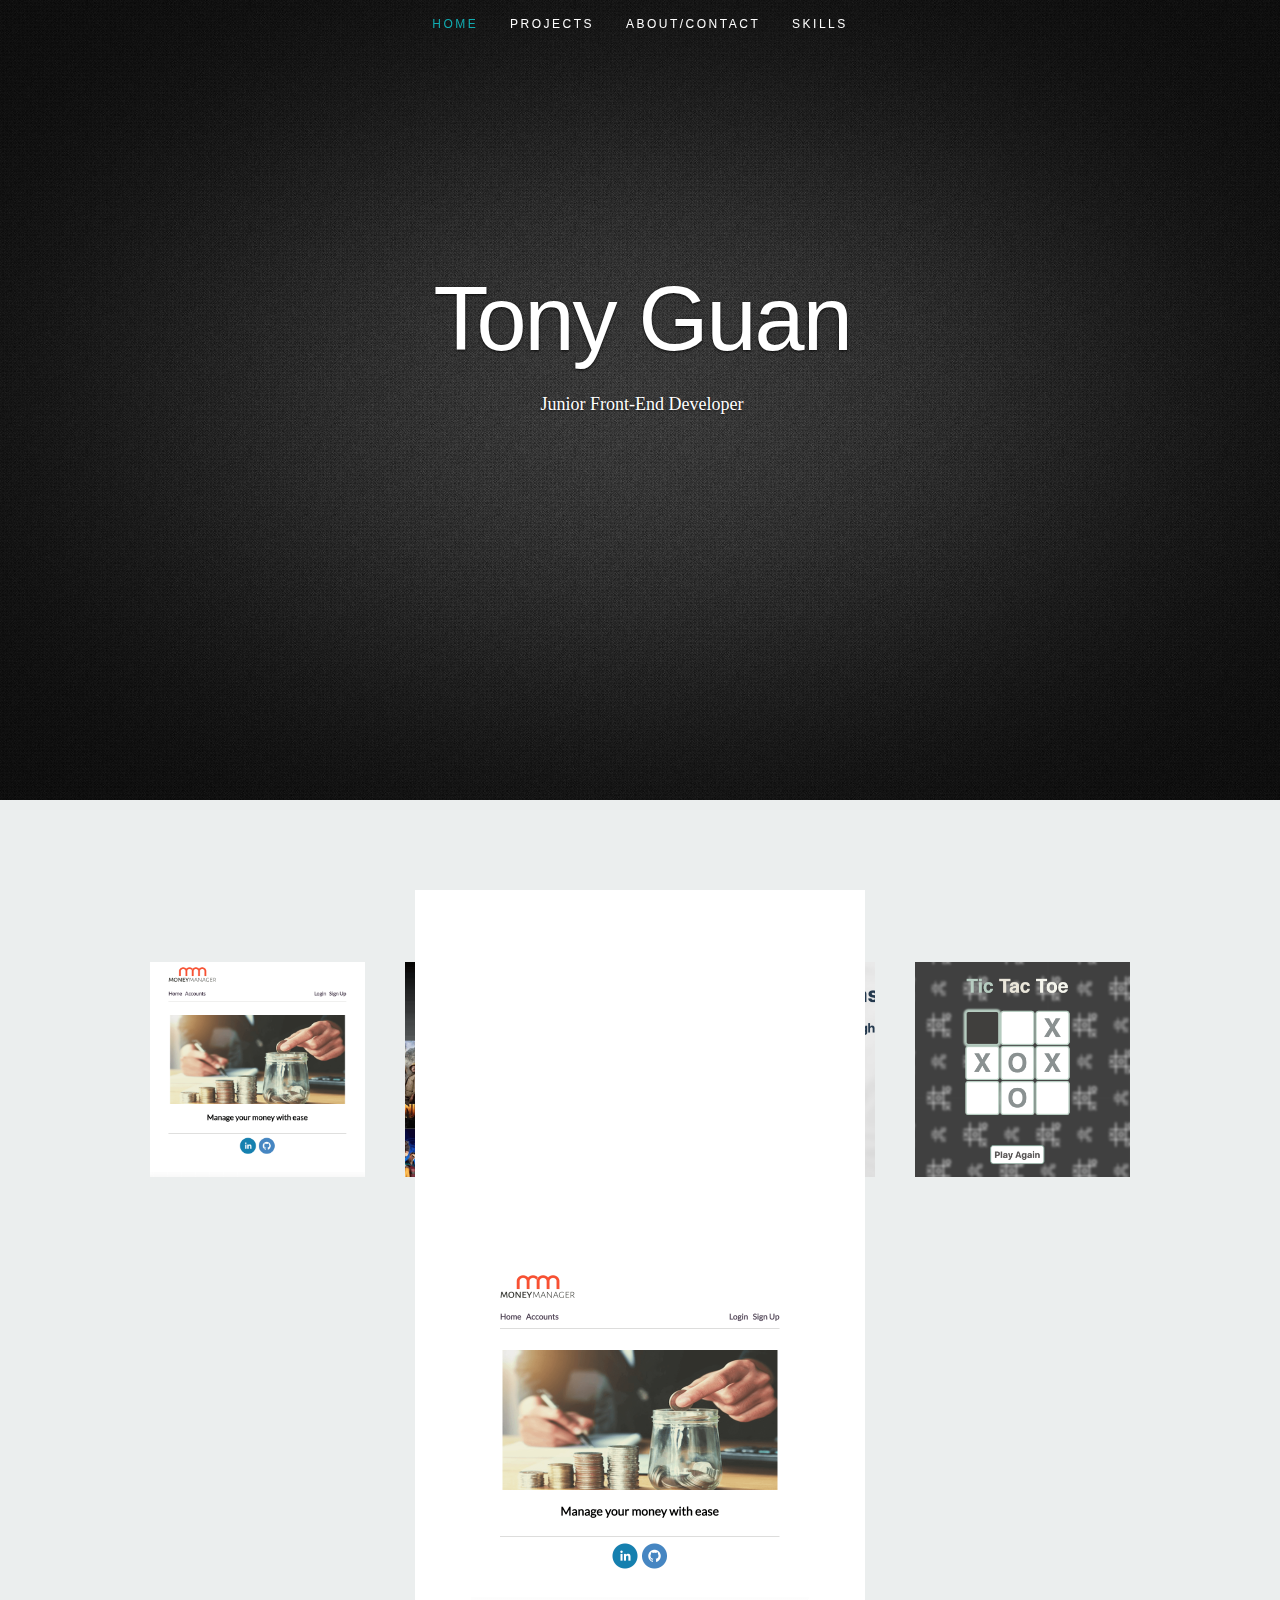
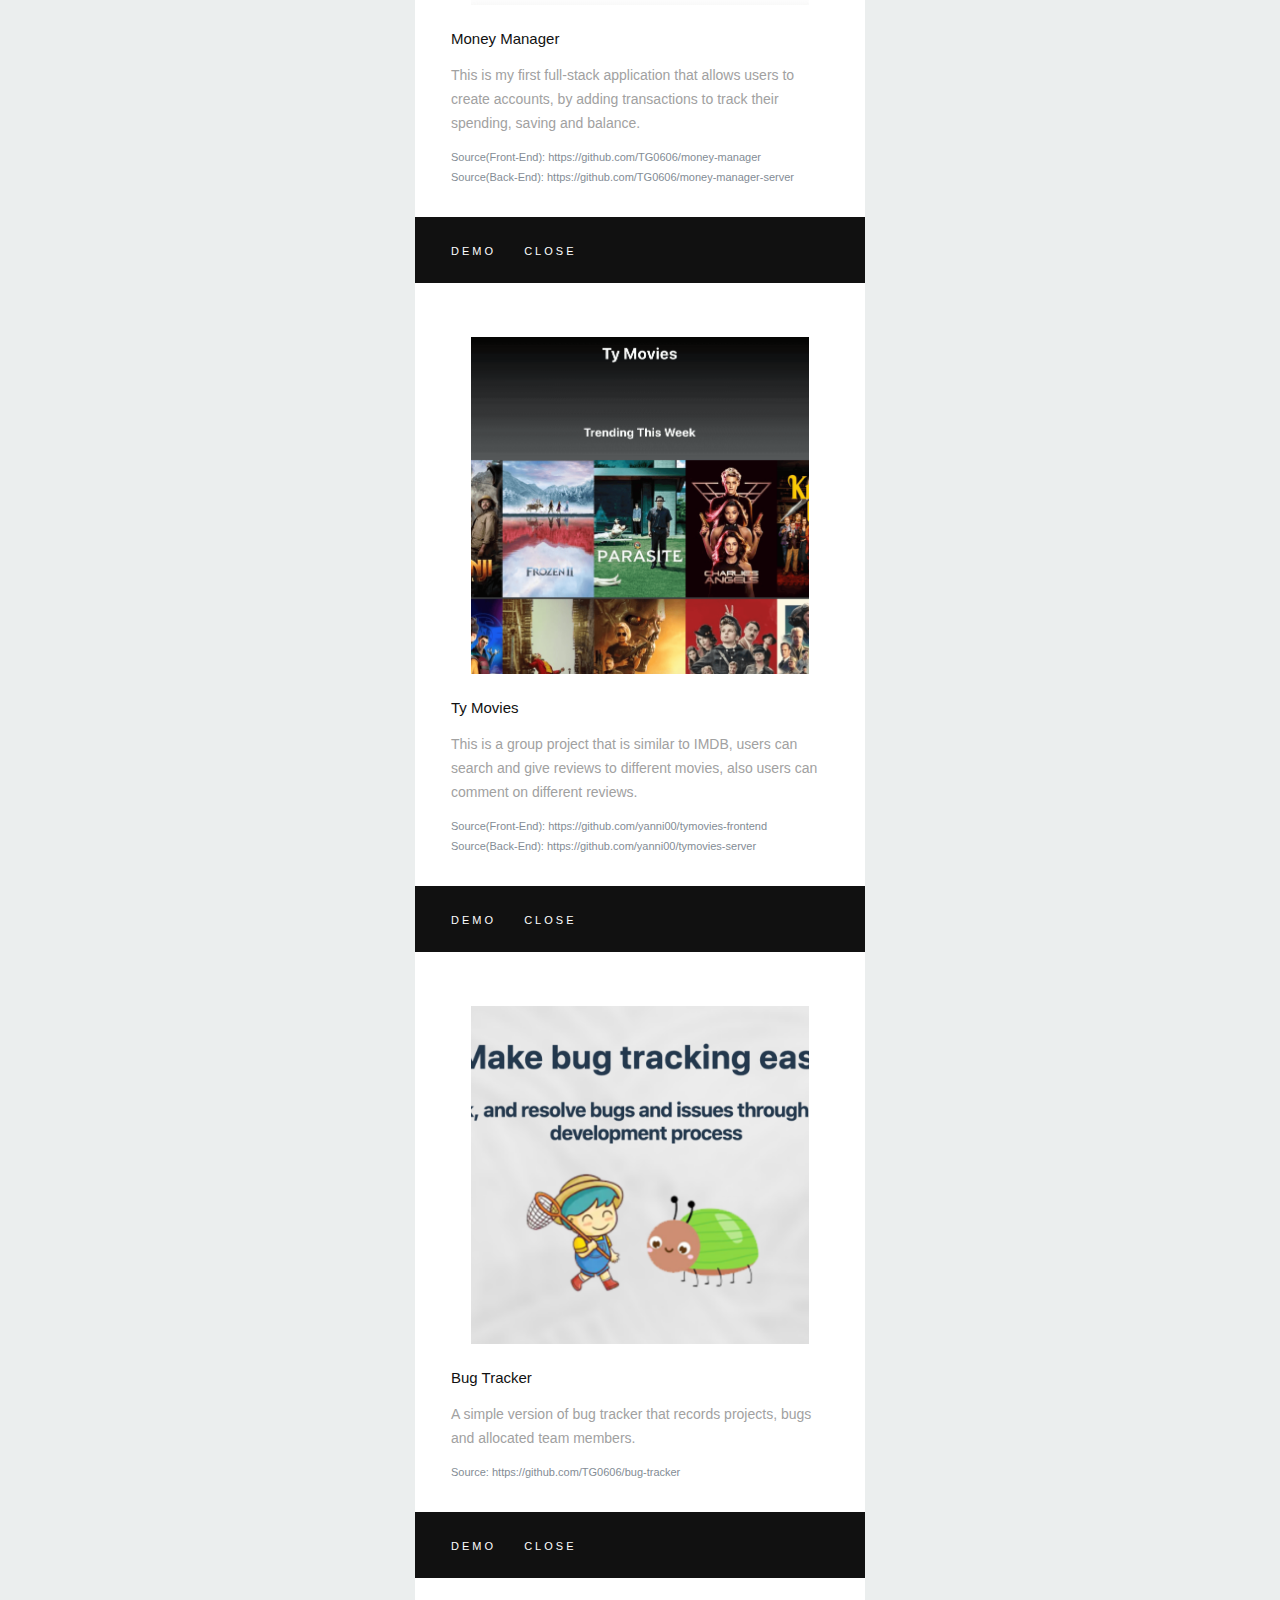
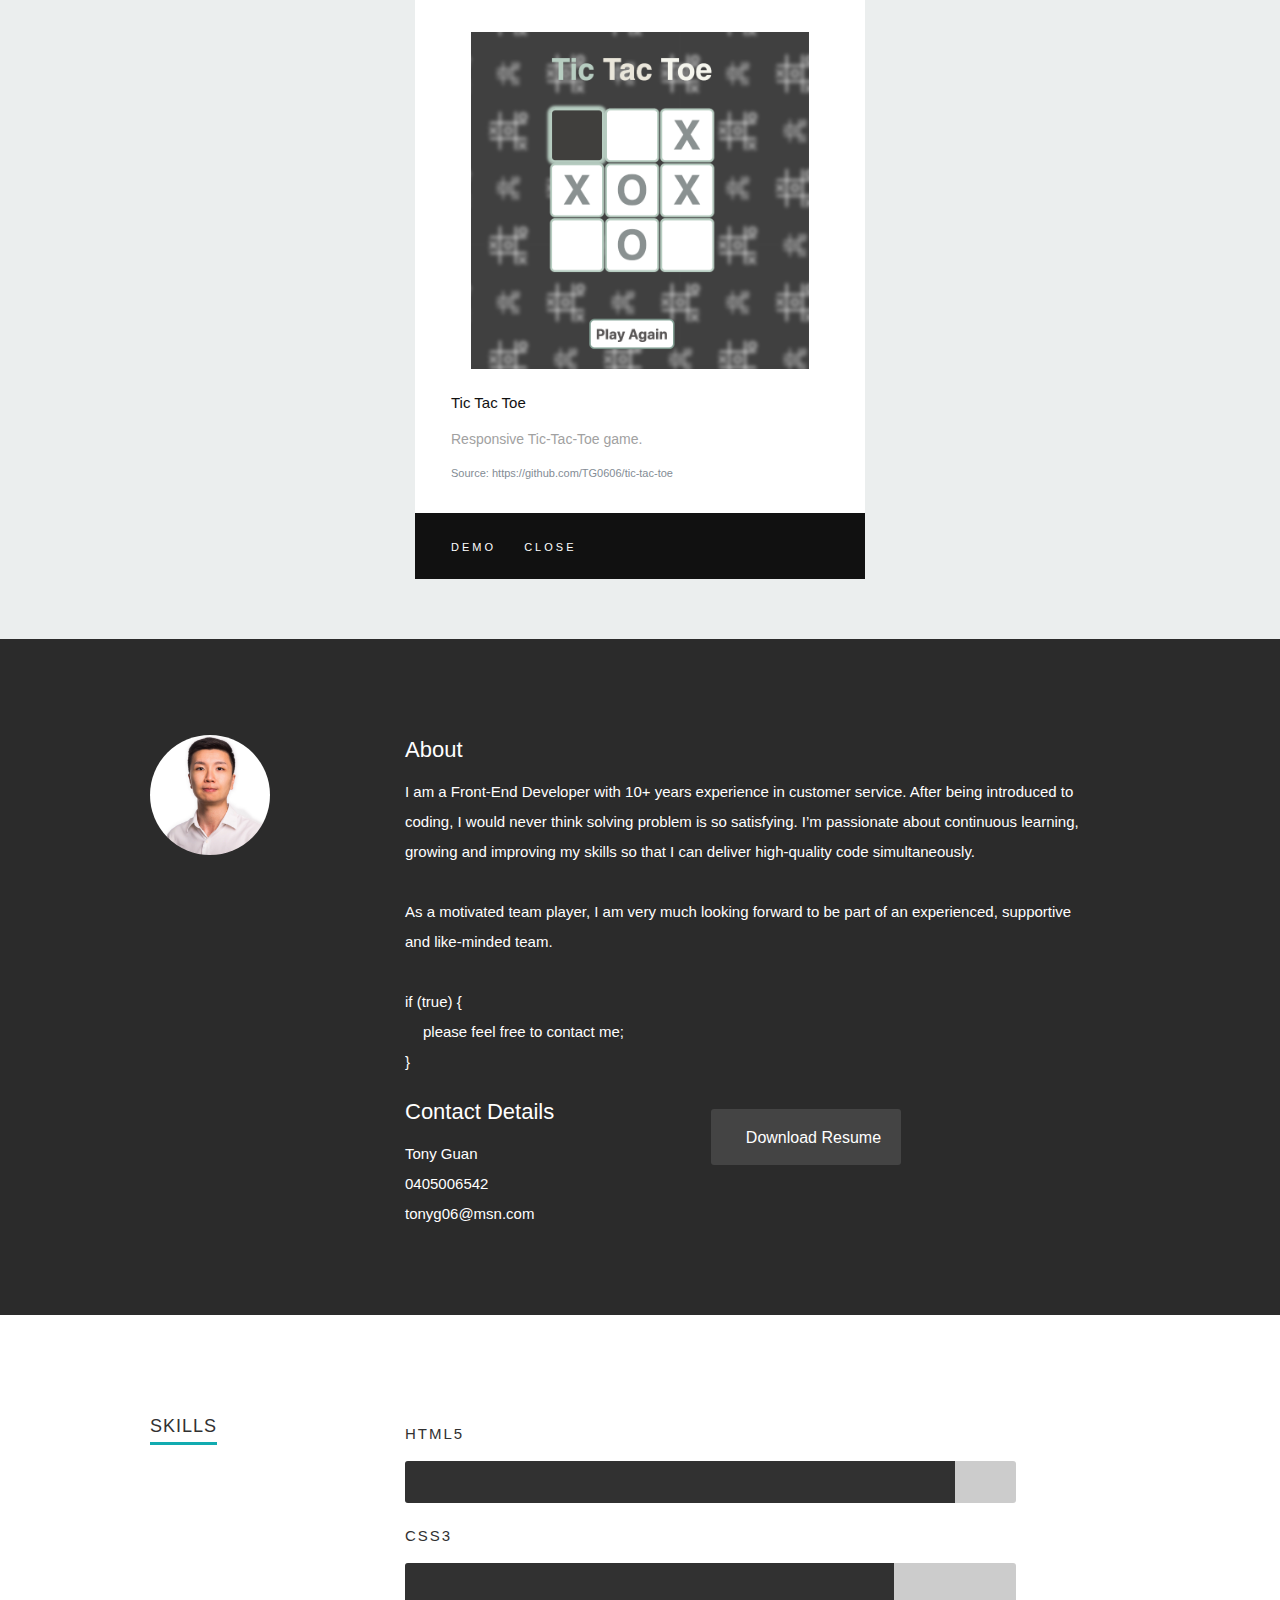
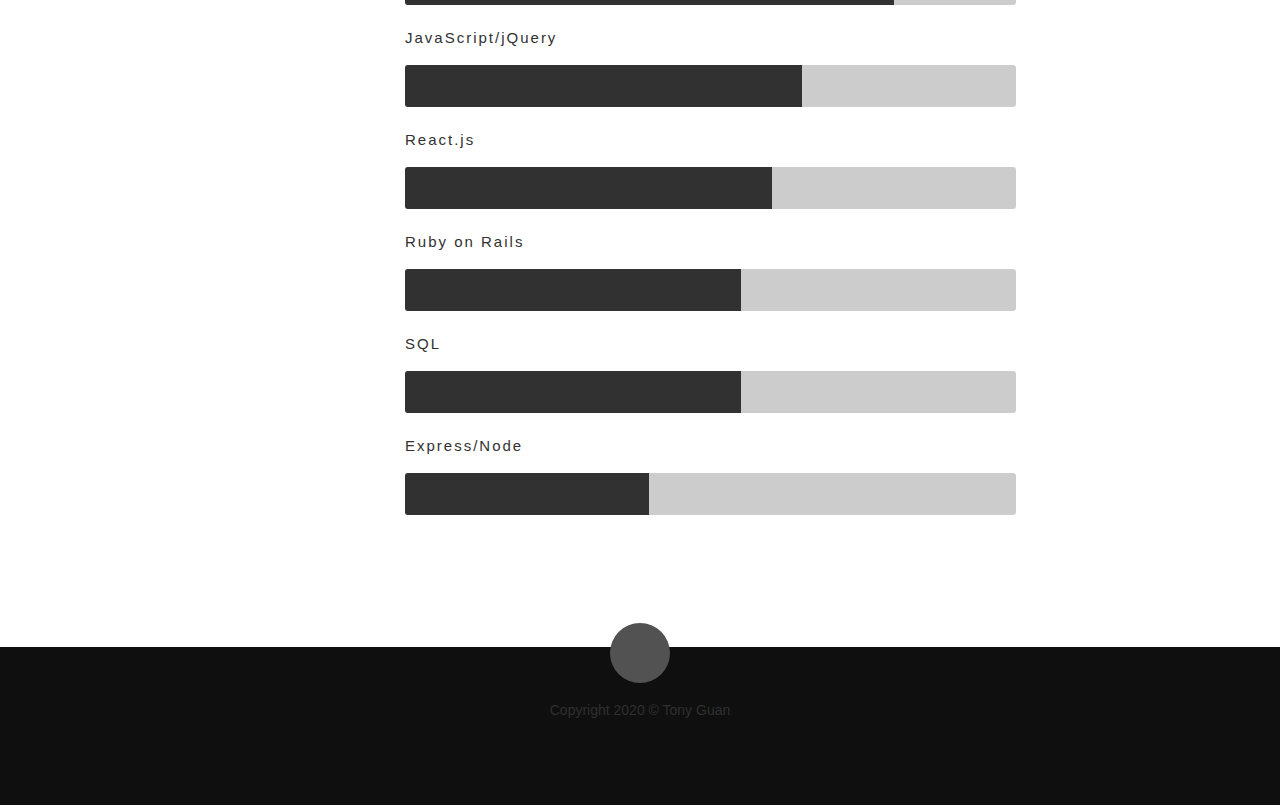
==== commit fd55d08d: "footer" ====
--- a/index.html
+++ b/index.html
@@ -348,7 +348,7 @@
       <div class="row">
 
          <div class="twelve columns">
-
+            <p>Copyright 2020 © Tony Guan</p>
             <ul class="social-links">
               <li><a href="https://github.com/TG0606" target="_blank"><i class="fa fa-github"></i></a></li>
               <li><a href="https://www.linkedin.com/in/tonyg06/" target="_blank"><i class="fa fa-linkedin"></i></a></li>
--- a/css/default.css
+++ b/css/default.css
@@ -171,7 +171,7 @@
 h6 { font-size: 14px; line-height: 30px; }
 .subheader { }
 
-p { margin: 0 0 30px 0; }
+p { margin: 0 0 20px 0; }
 p img { margin: 0; }
 p.lead {
    font: 19px/36px 'opensans-light', sans-serif;
--- a/css/layout.css
+++ b/css/layout.css
@@ -203,7 +203,7 @@
 }
 #about p {
    line-height: 30px;
-   color: #7A7A7A;
+   color: #fff;
 }
 #about .profile-pic {
    position: relative;
@@ -991,7 +991,7 @@
 
 footer {
    padding-top: 48px;
-   margin-bottom: 48px;
+   /* margin-bottom: 48px; */
    color: #303030;
    font-size: 14px;
    text-align: center;
@@ -1079,7 +1079,7 @@
 }
 
 .tyMoviesSource, .moneyManagerSource, .bugTrackSource, .ticTacToeSource {
-  font-size: 10px;
+  font-size: 11px;
   line-height:20px;
 }
 #ifStatement {
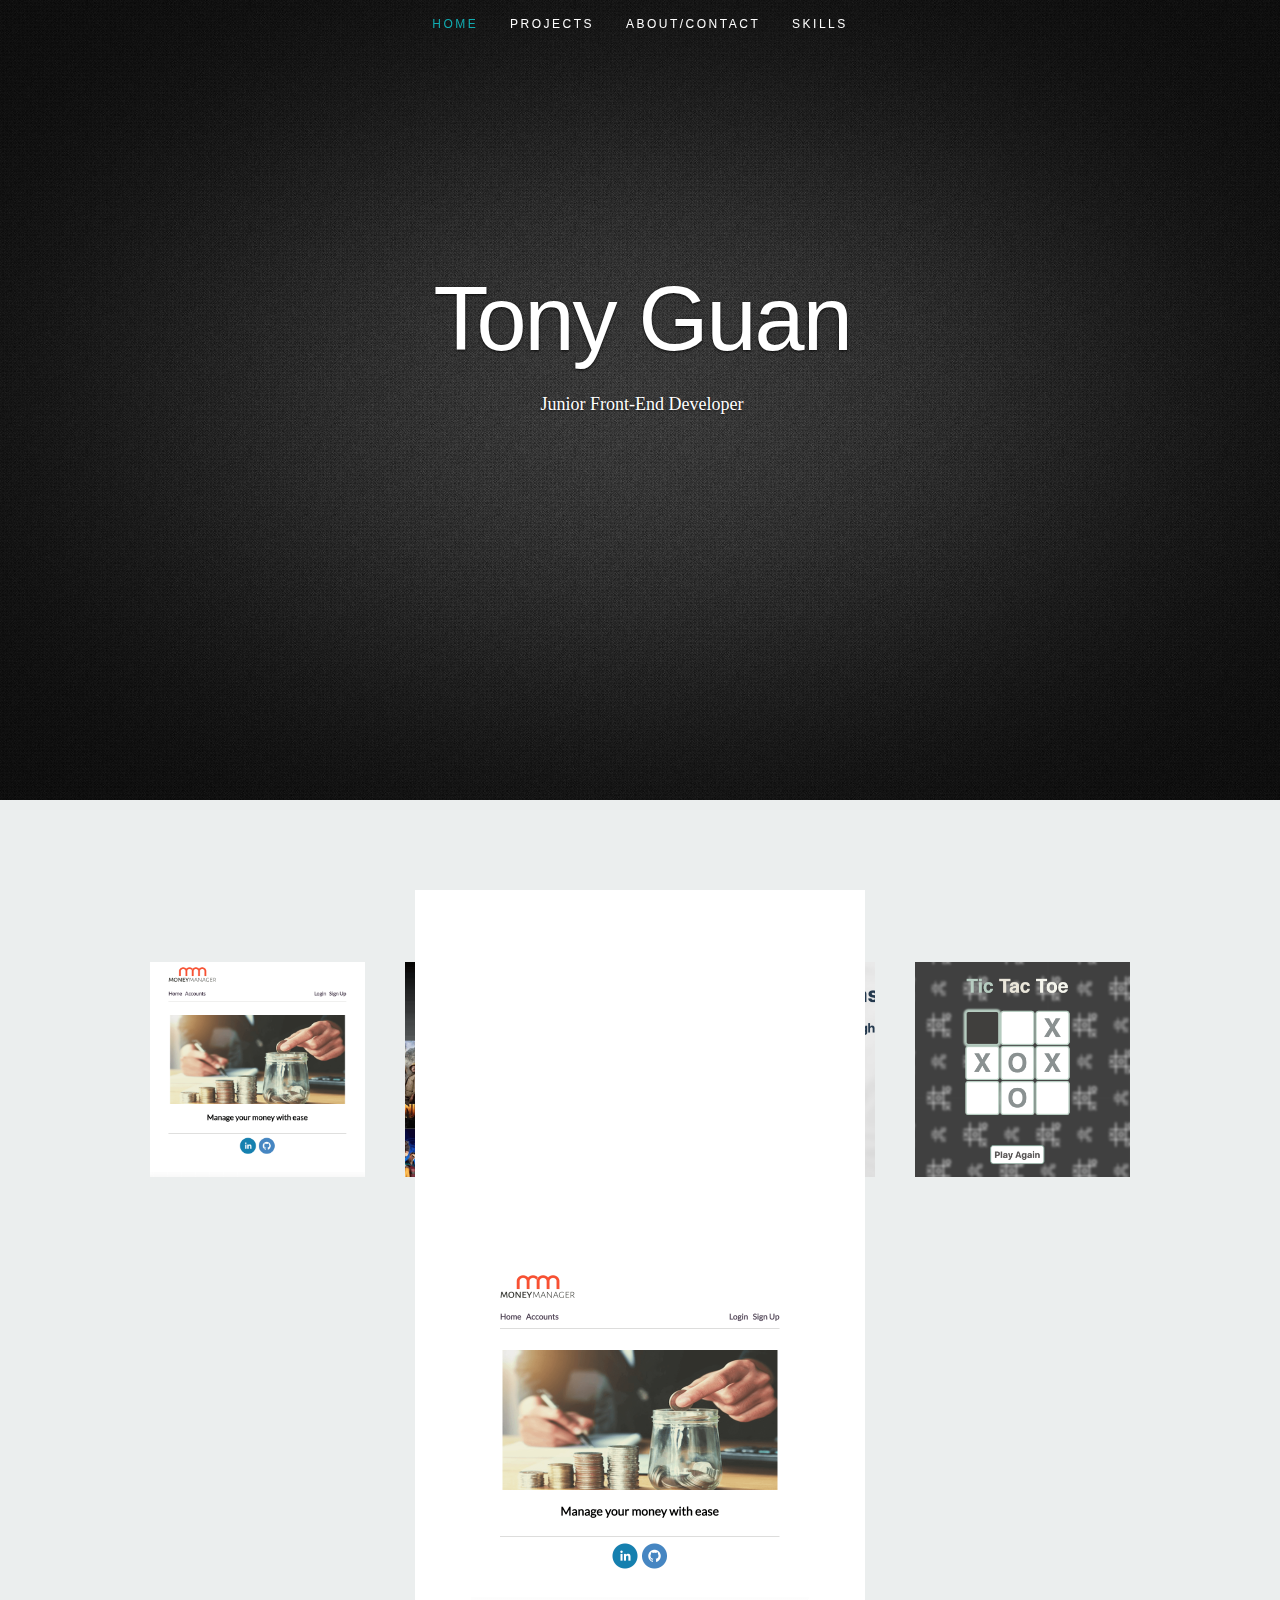
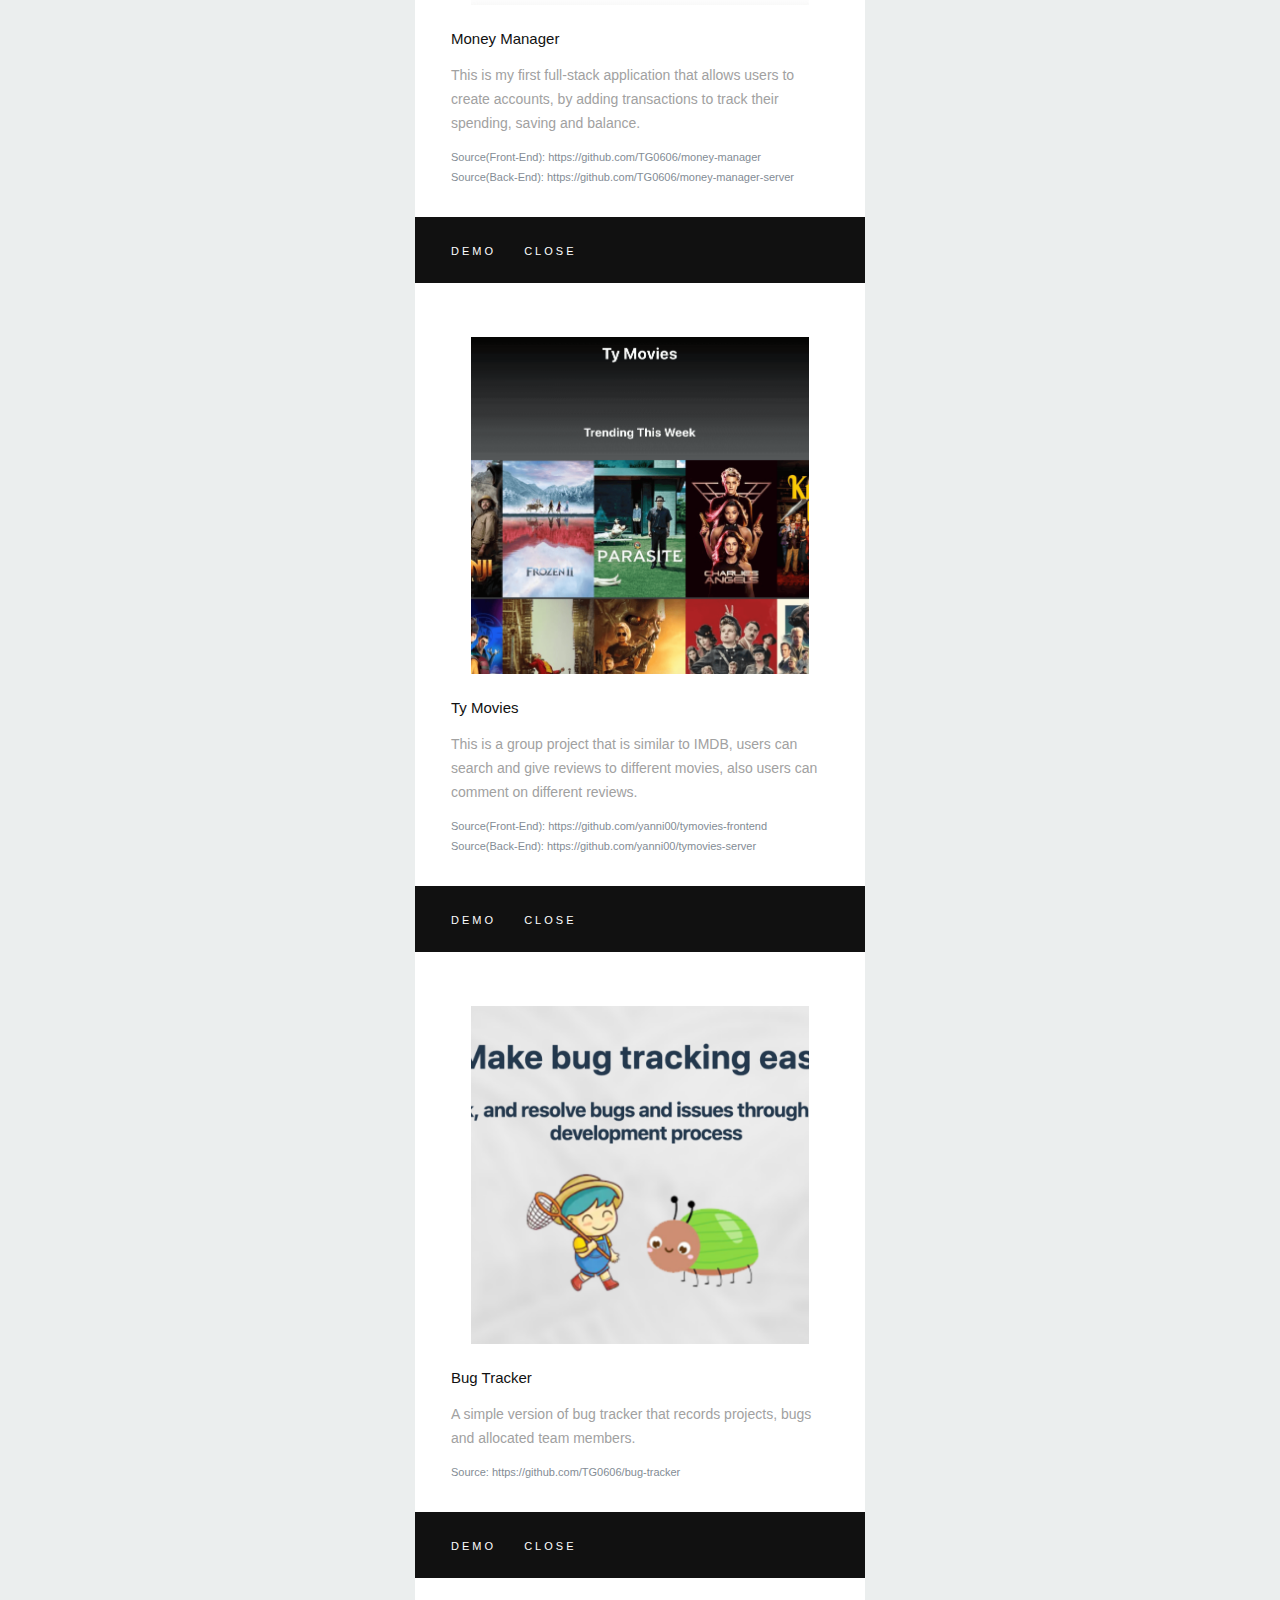
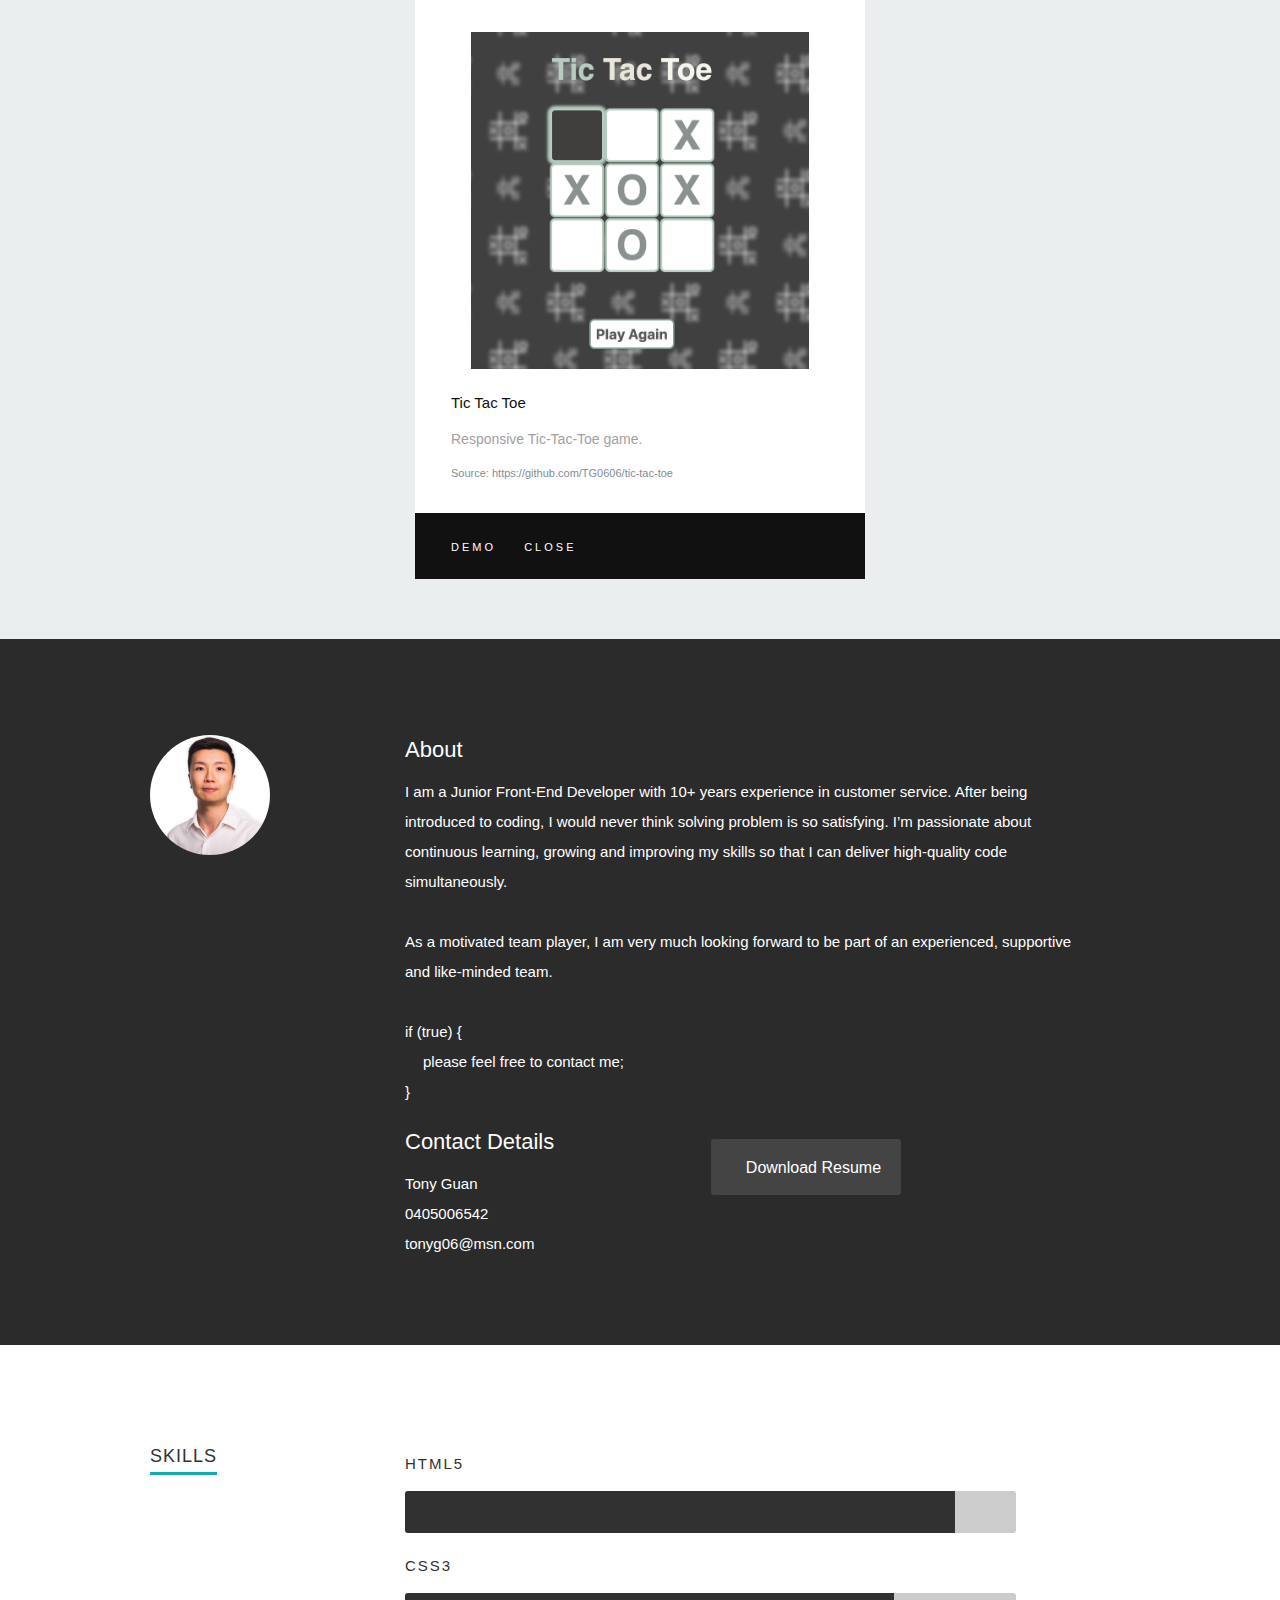
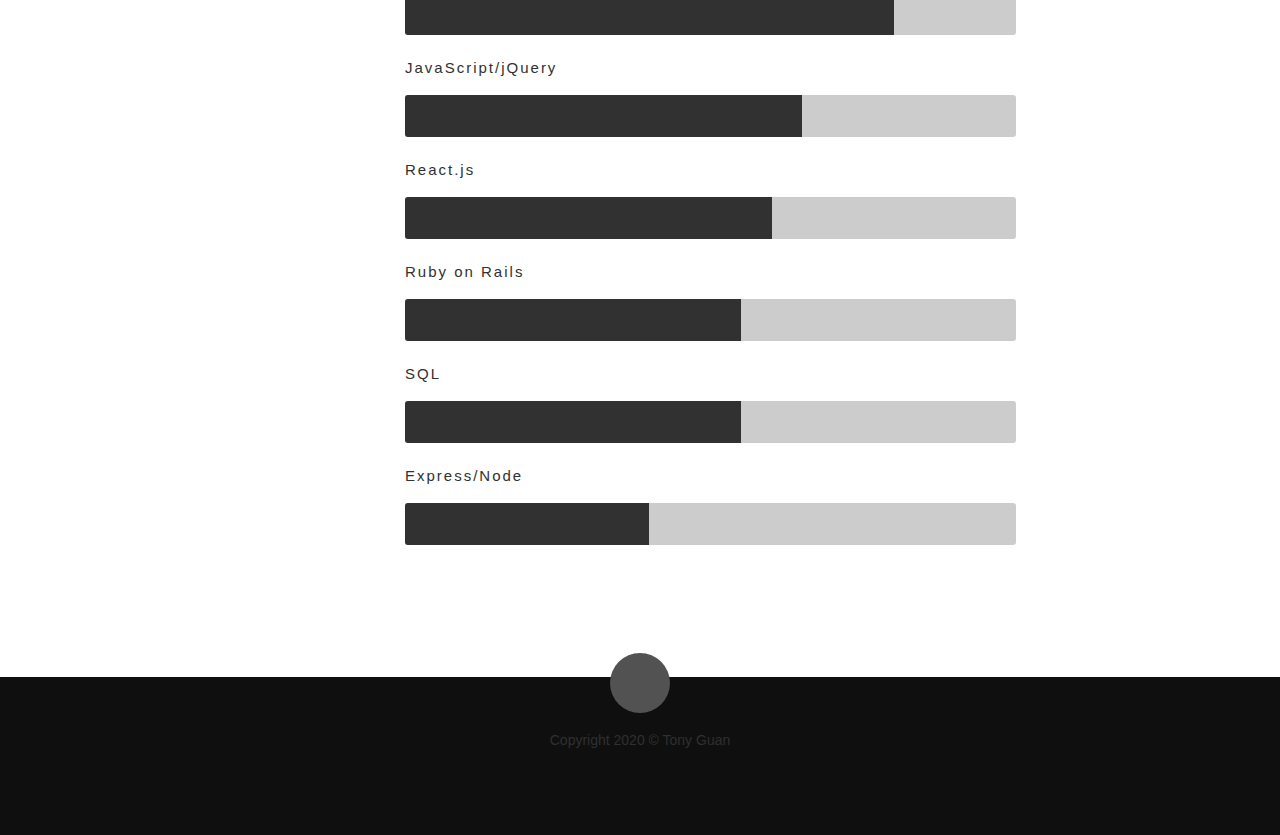
==== commit 06d6e0a9: "updated about" ====
--- a/index.html
+++ b/index.html
@@ -7,7 +7,7 @@
    <!--- Basic Page Needs
    ================================================== -->
    <meta charset="utf-8">
-	<title>Ceevee - Free Responsive HTML5/CSS3 Template</title>
+	<title>Tony Guan Portfolio</title>
 	<meta name="description" content="">
 	<meta name="author" content="">
 
@@ -28,7 +28,7 @@
 
    <!-- Favicons
 	================================================== -->
-	<link rel="shortcut icon" href="favicon.png" >
+	<link rel="shortcut icon" href="" >
 
 </head>
 
@@ -261,7 +261,7 @@
 
             <h2>About</h2>
 
-            <p>I am a Front-End Developer with 10+ years experience in customer service. After being introduced to coding, I would never think solving problem is so satisfying. I’m passionate about continuous learning, growing and improving my skills so that I can deliver high-quality code simultaneously.
+            <p>I am a Junior Front-End Developer with 10+ years experience in customer service. After being introduced to coding, I would never think solving problem is so satisfying. I’m passionate about continuous learning, growing and improving my skills so that I can deliver high-quality code simultaneously.
             <br>
             <br>
             As a motivated team player, I am very much looking forward to be part of an experienced, supportive and like-minded team.
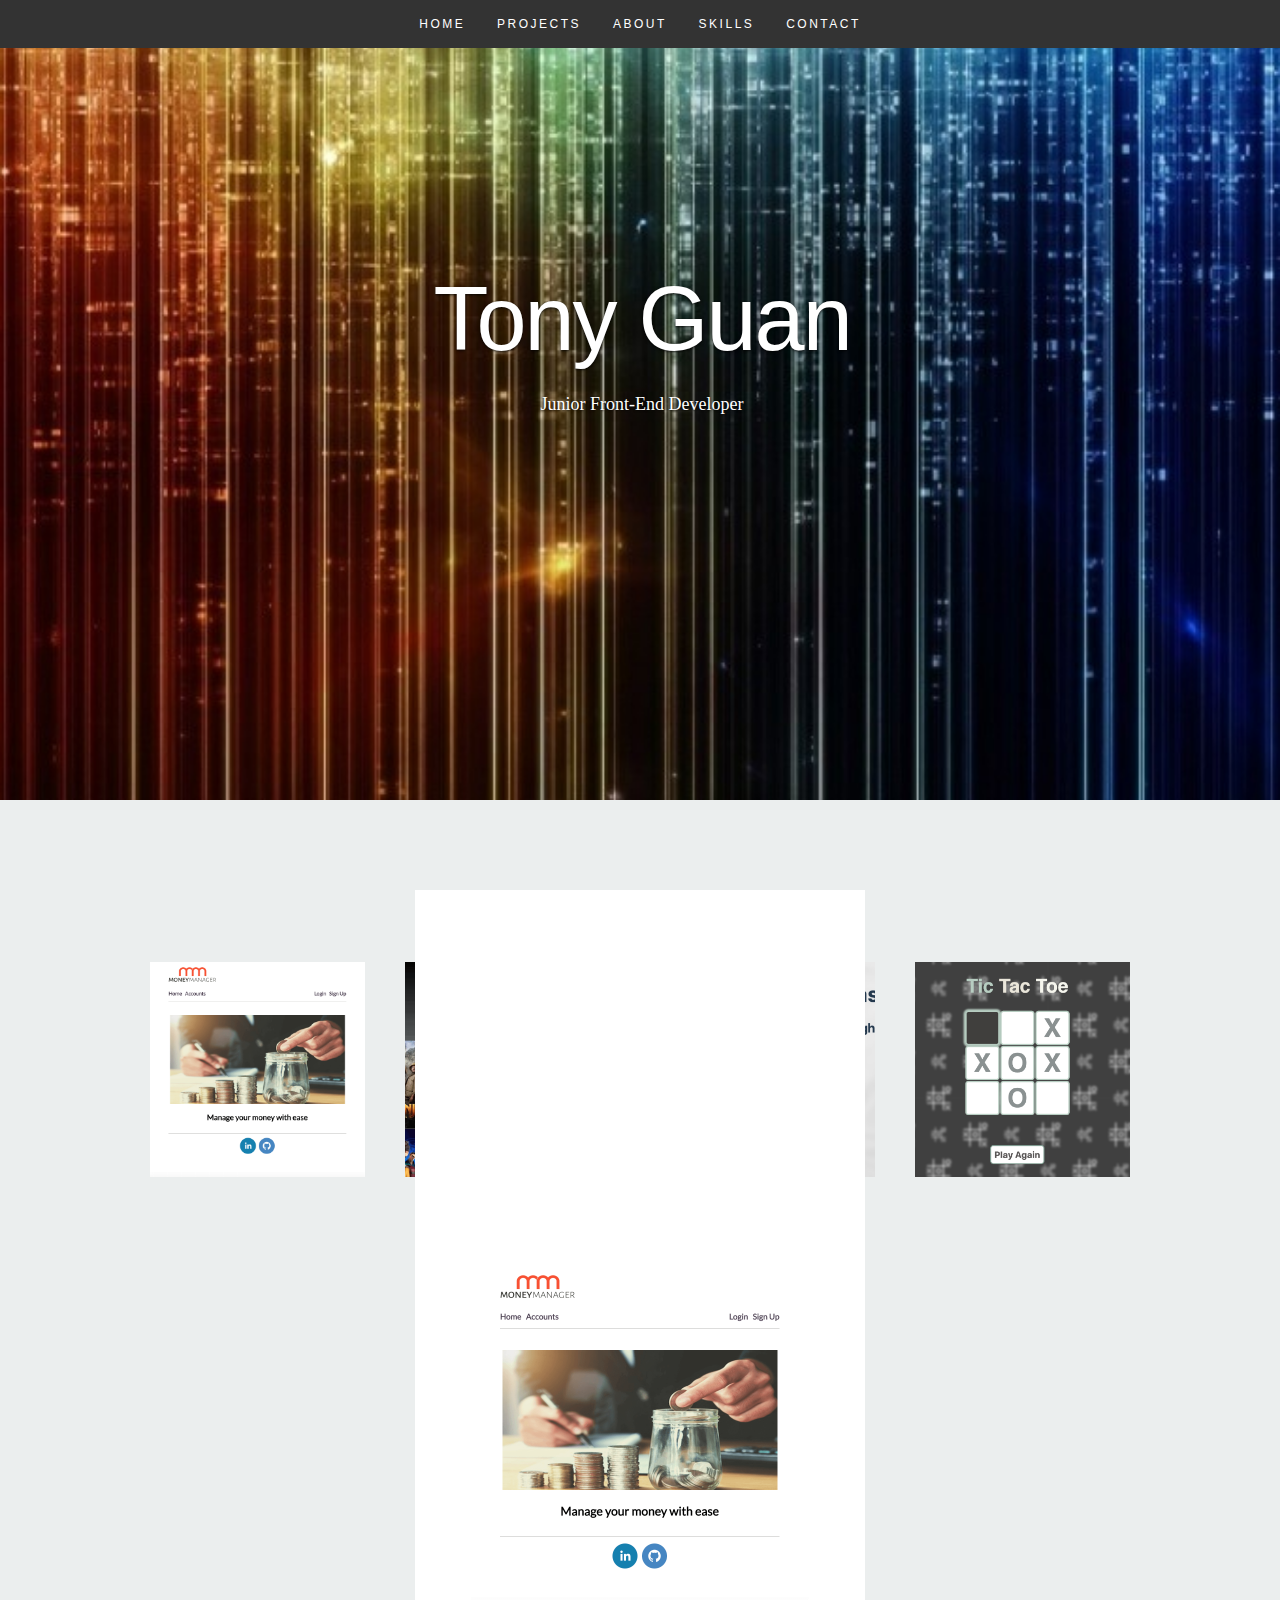
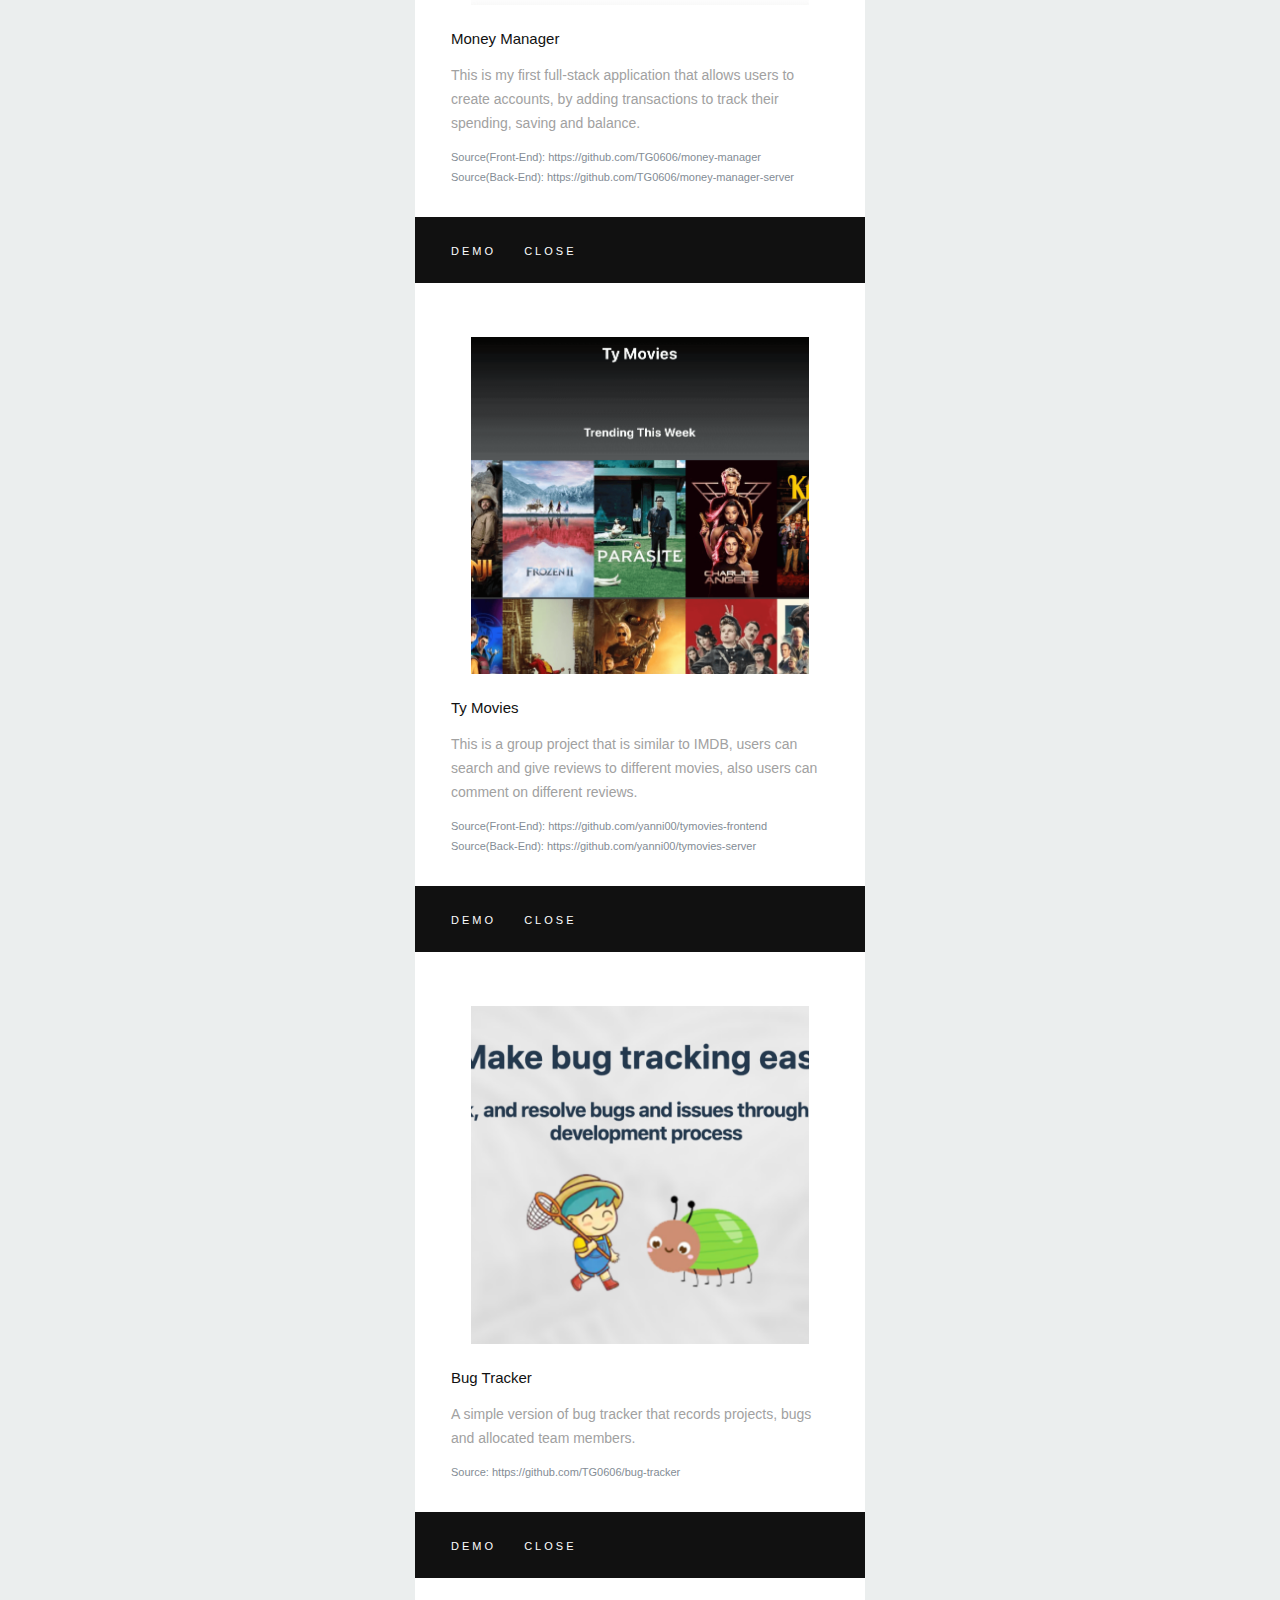
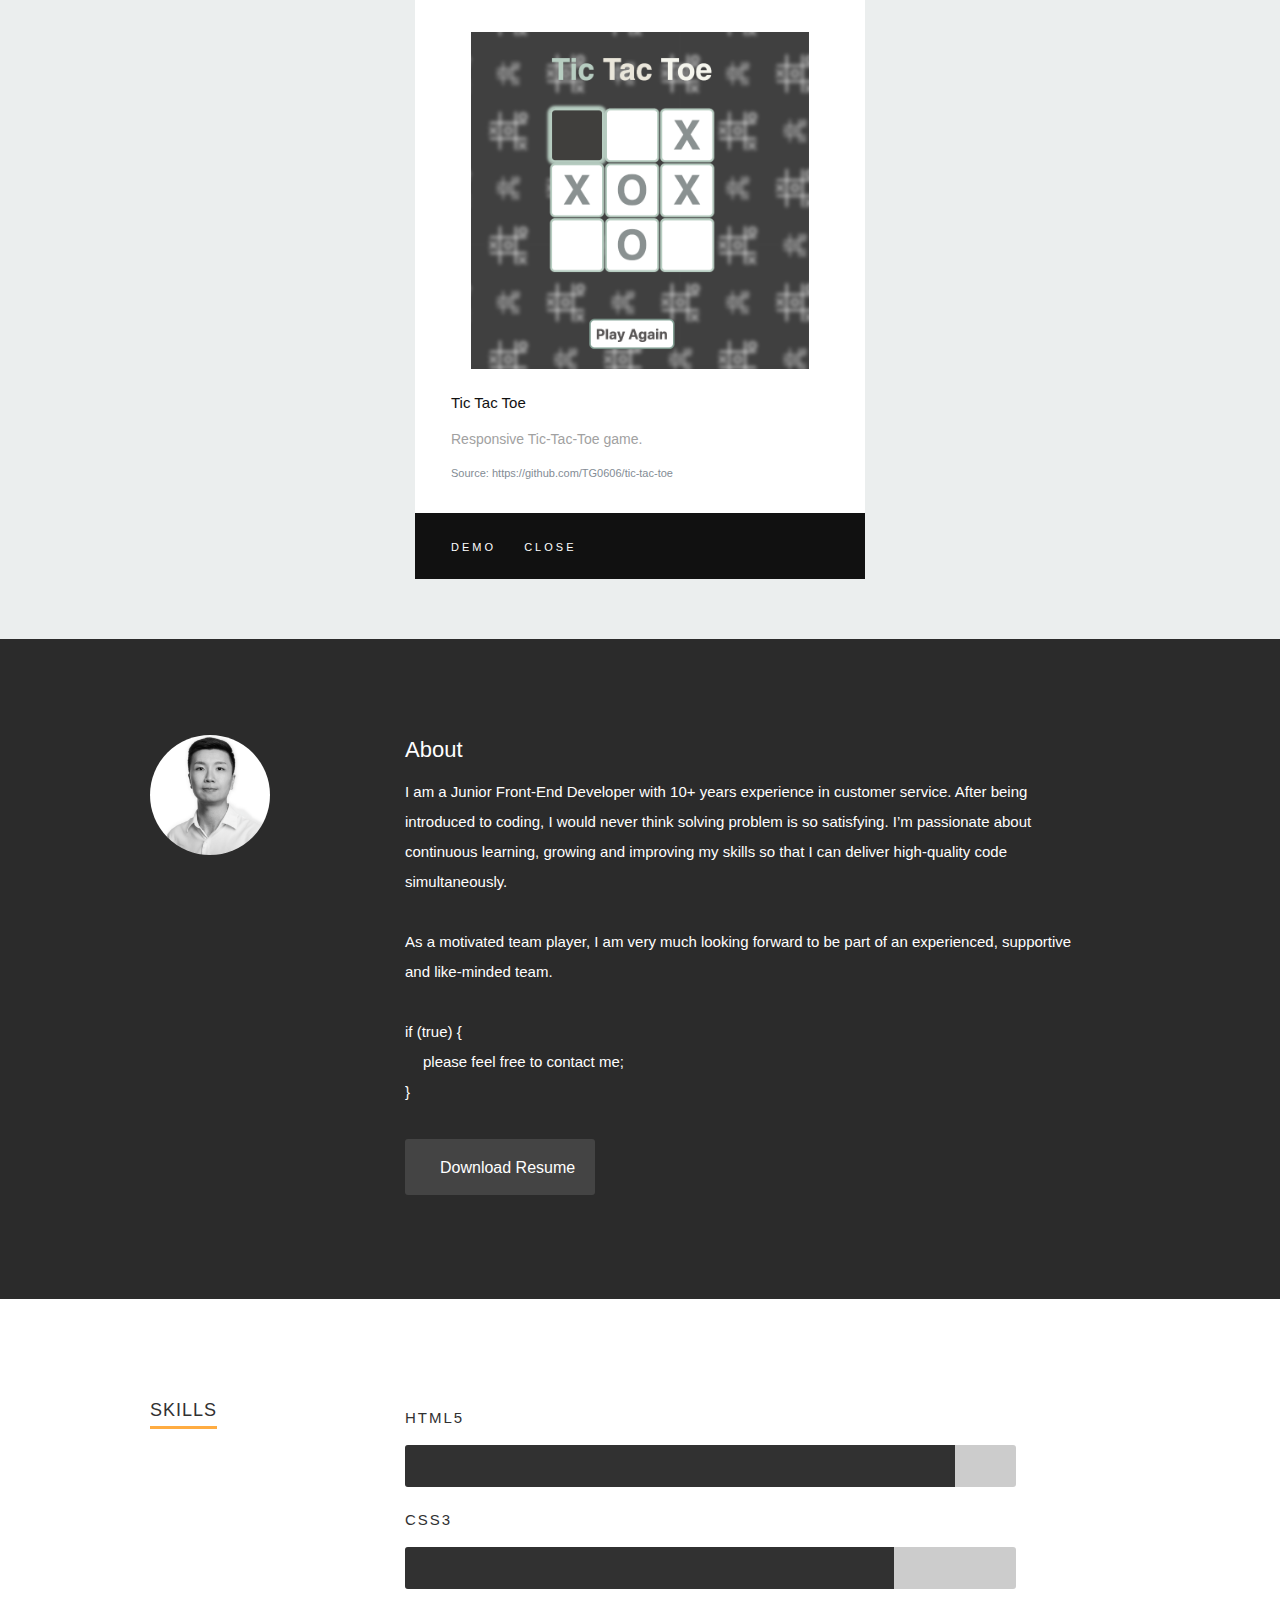
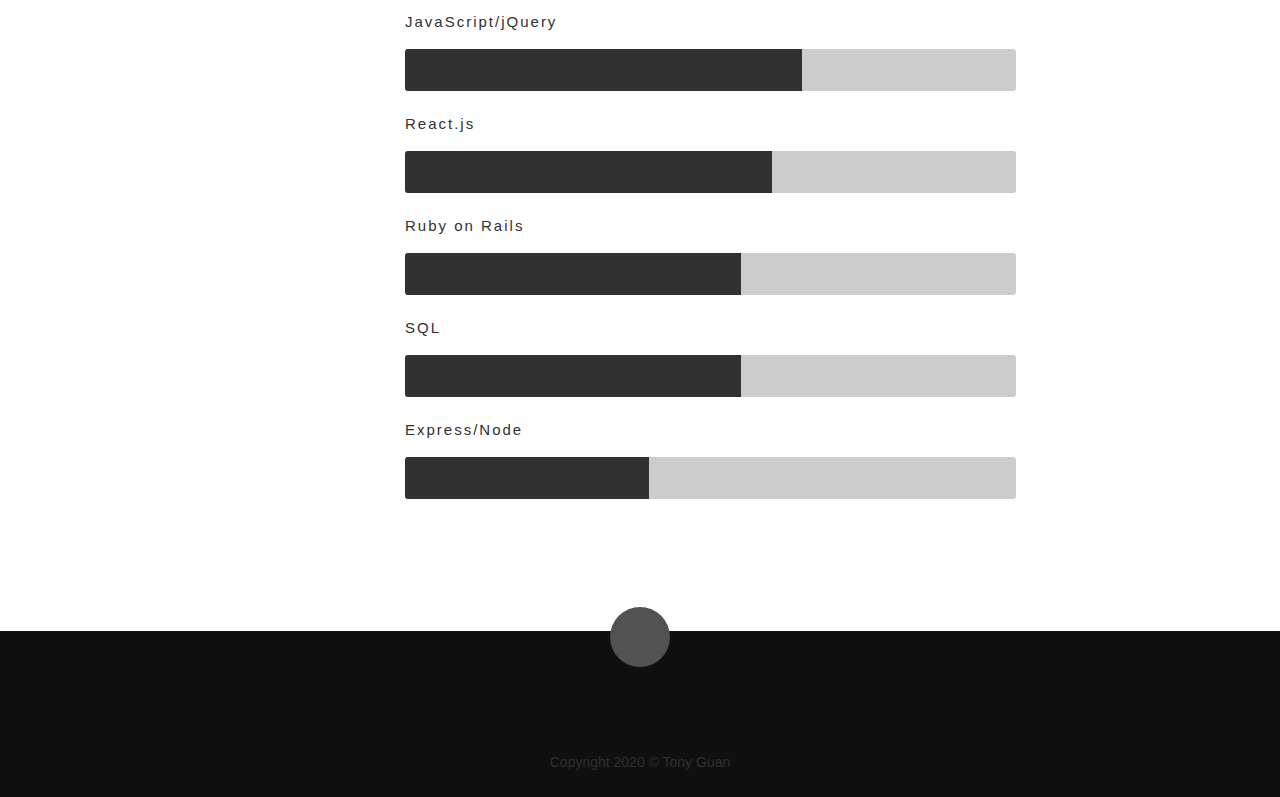
==== commit 14b28f1d: "portfolio updated" ====
--- a/index.html
+++ b/index.html
@@ -28,7 +28,7 @@
 
    <!-- Favicons
 	================================================== -->
-	<link rel="shortcut icon" href="" >
+	<link rel="shortcut icon" href="favicon.ico" >
 
 </head>
 
@@ -37,7 +37,6 @@
    <!-- Header
    ================================================== -->
    <header id="home">
-
       <nav id="nav-wrap">
 
          <a class="mobile-btn" href="#nav-wrap" title="Show navigation">Show navigation</a>
@@ -46,8 +45,9 @@
          <ul id="nav" class="nav">
             <li class="current"><a class="smoothscroll" href="#home">Home</a></li>
             <li><a class="smoothscroll" href="#portfolio">Projects</a></li>
-            <li><a class="smoothscroll" href="#about">About/Contact</a></li>
+            <li><a class="smoothscroll" href="#about">About</a></li>
             <li><a class="smoothscroll" href="#resume">Skills</a></li>
+            <li><a class="smoothscroll" href="#send-email">Contact</a></li>
          </ul> <!-- end #nav -->
 
       </nav> <!-- end #nav-wrap -->
@@ -58,14 +58,14 @@
             <h3>Junior Front-End Developer</h3>
 
             <ul class="social">
+              <li><a href="https://www.linkedin.com/in/tonyg06/" target="_blank"><i class="fa fa-linkedin"></i></a></li>
                <li><a href="https://github.com/TG0606" target="_blank"><i class="fa fa-github"></i></a></li>
-               <li><a href="https://www.linkedin.com/in/tonyg06/" target="_blank"><i class="fa fa-linkedin"></i></a></li>
             </ul>
          </div>
       </div>
 
       <p class="scrolldown">
-         <a class="smoothscroll" href="#about"><i class="icon-down-circle"></i></a>
+         <a class="smoothscroll" href="#portfolio"><i class="icon-down-circle"></i></a>
       </p>
 
    </header> <!-- Header End -->
@@ -273,7 +273,7 @@
 
             <div class="row">
 
-               <div class="columns contact-details">
+               <!-- <div class="columns contact-details">
 
                   <h2>Contact Details</h2>
                   <p class="address">
@@ -284,7 +284,7 @@
                     <span>tonyg06@msn.com</span>
 					        </p>
 
-               </div>
+               </div> -->
 
                <div class="columns download">
                   <p>
@@ -345,15 +345,16 @@
    ================================================== -->
    <footer>
 
-      <div class="row">
+      <div class="row" id="send-email">
 
          <div class="twelve columns">
+
+            <ul class="social-links">
+              <!-- <li><a href="https://github.com/TG0606" target="_blank"><i class="fa fa-github"></i></a></li> -->
+              <li><a href="https://www.linkedin.com/in/tonyg06/" target="_blank"><i class="fa fa-linkedin"></i></a></li>
+              <li><a href="mailto:tonyg06@msn.com" target="_blank"><i class="fa fa-envelope"></i></a></li>
+            </ul>
             <p>Copyright 2020 © Tony Guan</p>
-            <ul class="social-links">
-              <li><a href="https://github.com/TG0606" target="_blank"><i class="fa fa-github"></i></a></li>
-              <li><a href="https://www.linkedin.com/in/tonyg06/" target="_blank"><i class="fa fa-linkedin"></i></a></li>
-            </ul>
-
          </div>
 
          <div id="go-top"><a class="smoothscroll" title="Back to Top" href="#home"><i class="icon-up-open"></i></a></div>
@@ -364,7 +365,7 @@
 
    <!-- Java Script
    ================================================== -->
-   <script src="http://ajax.googleapis.com/ajax/libs/jquery/1.10.2/jquery.min.js"></script>
+   <script src="https://ajax.googleapis.com/ajax/libs/jquery/1.10.2/jquery.min.js"></script>
    <script>window.jQuery || document.write('<script src="js/jquery-1.10.2.min.js"><\/script>')</script>
    <script type="text/javascript" src="js/jquery-migrate-1.2.1.min.js"></script>
 
--- a/css/layout.css
+++ b/css/layout.css
@@ -95,7 +95,7 @@
    padding: 0;
 }
 header .social li a { color: #fff; }
-header .social li a:hover { color: #272343; }
+header .social li a:hover { opacity: 0.5; }
 
 /* scrolldown link */
 header .scrolldown a {
@@ -117,7 +117,7 @@
    -o-transition: all .3s ease-in-out;
    transition: all .3s ease-in-out;
 }
-header .scrolldown a:hover { color: #11ABB0; }
+header .scrolldown a:hover { opacity: 0.5; }
 
 /* primary navigation
 --------------------------------------------------------------------- */
@@ -139,8 +139,9 @@
    position: fixed;
    left: 0;
    top: 0;
-}
-.opaque { background-color: #333; }
+   background-color: #333;
+}
+/* .opaque { background-color: #333; } */
 
 /* hide toggle button */
 #nav-wrap > a.mobile-btn { display: none; }
@@ -179,7 +180,8 @@
 }
 
 ul#nav li a:active { background-color: transparent !important; }
-ul#nav li.current a { color: #11ABB0; }
+/* ul#nav li.current a { color: #ffac41; } */
+ul#nav li a:hover { color: #ffac41; }
 
 
 /* ------------------------------------------------------------------ */
@@ -210,6 +212,11 @@
    width: 120px;
    height: 120px;
    border-radius: 100%;
+   transition: all 1s;
+   object-fit: cover;
+}
+#about .profile-pic:hover {
+   transform: scale(1.1);
 }
 #about .contact-details { width: 41.66667%; }
 #about .download {
@@ -222,7 +229,7 @@
    background: #444;
 }
 #about .download .button:hover {
-   background: #fff;
+   background: #ffac41;
    color: #2B2B2B;
 }
 #about .download .button i {
@@ -251,7 +258,7 @@
    letter-spacing: 1px;
 }
 #resume h1 span {
-   border-bottom: 3px solid #11ABB0;
+   border-bottom: 3px solid #ffac41;
    padding-bottom: 6px;
 }
 #resume h3 {
@@ -1027,7 +1034,7 @@
 
 /* social links */
 footer .social-links {
-   margin: 18px 0 30px 0;
+   margin: 18px 0 20px 0;
    padding: 0;
    font-size: 30px;
 }
@@ -1067,7 +1074,7 @@
    line-height: 60px;
  	border-radius: 100%;
 }
-#go-top a:hover { background-color: #0F9095; }
+#go-top a:hover { opacity: 0.5; }
 
 .scale-with-grid {
    width: 75%;
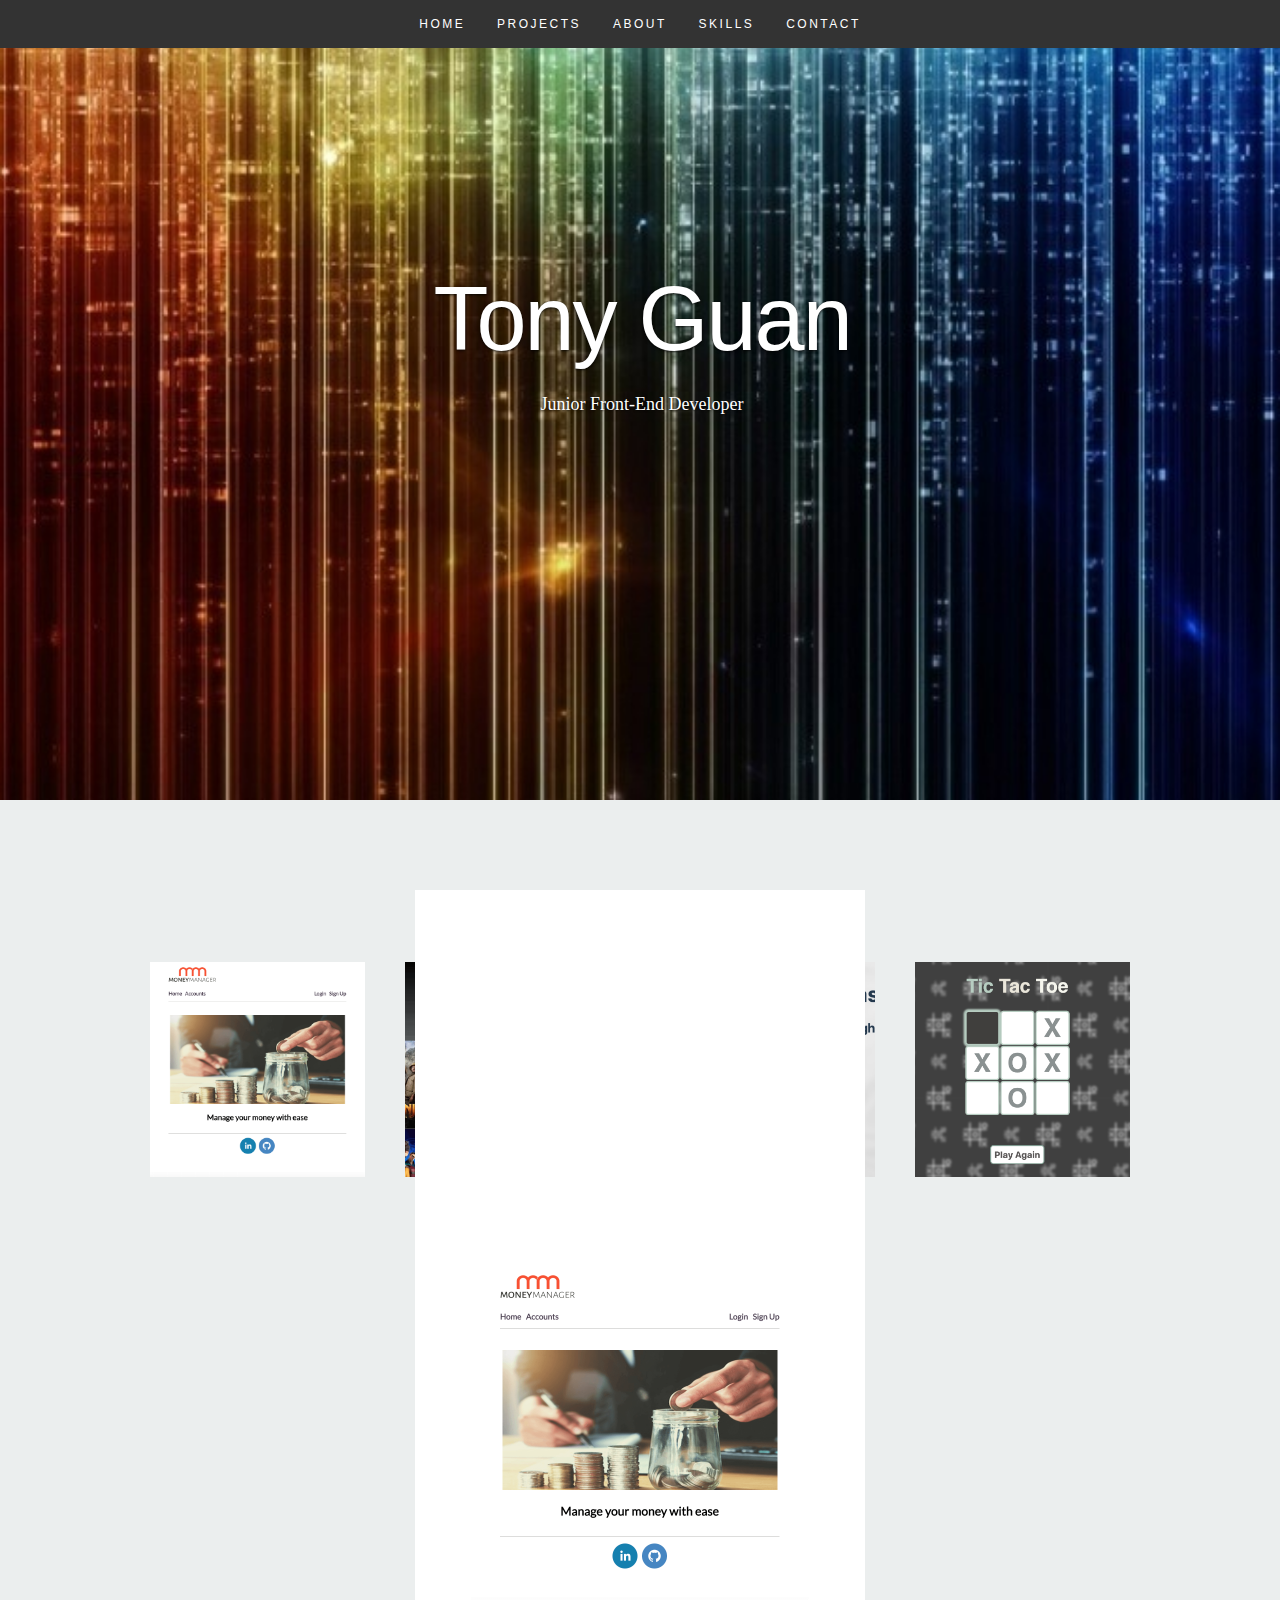
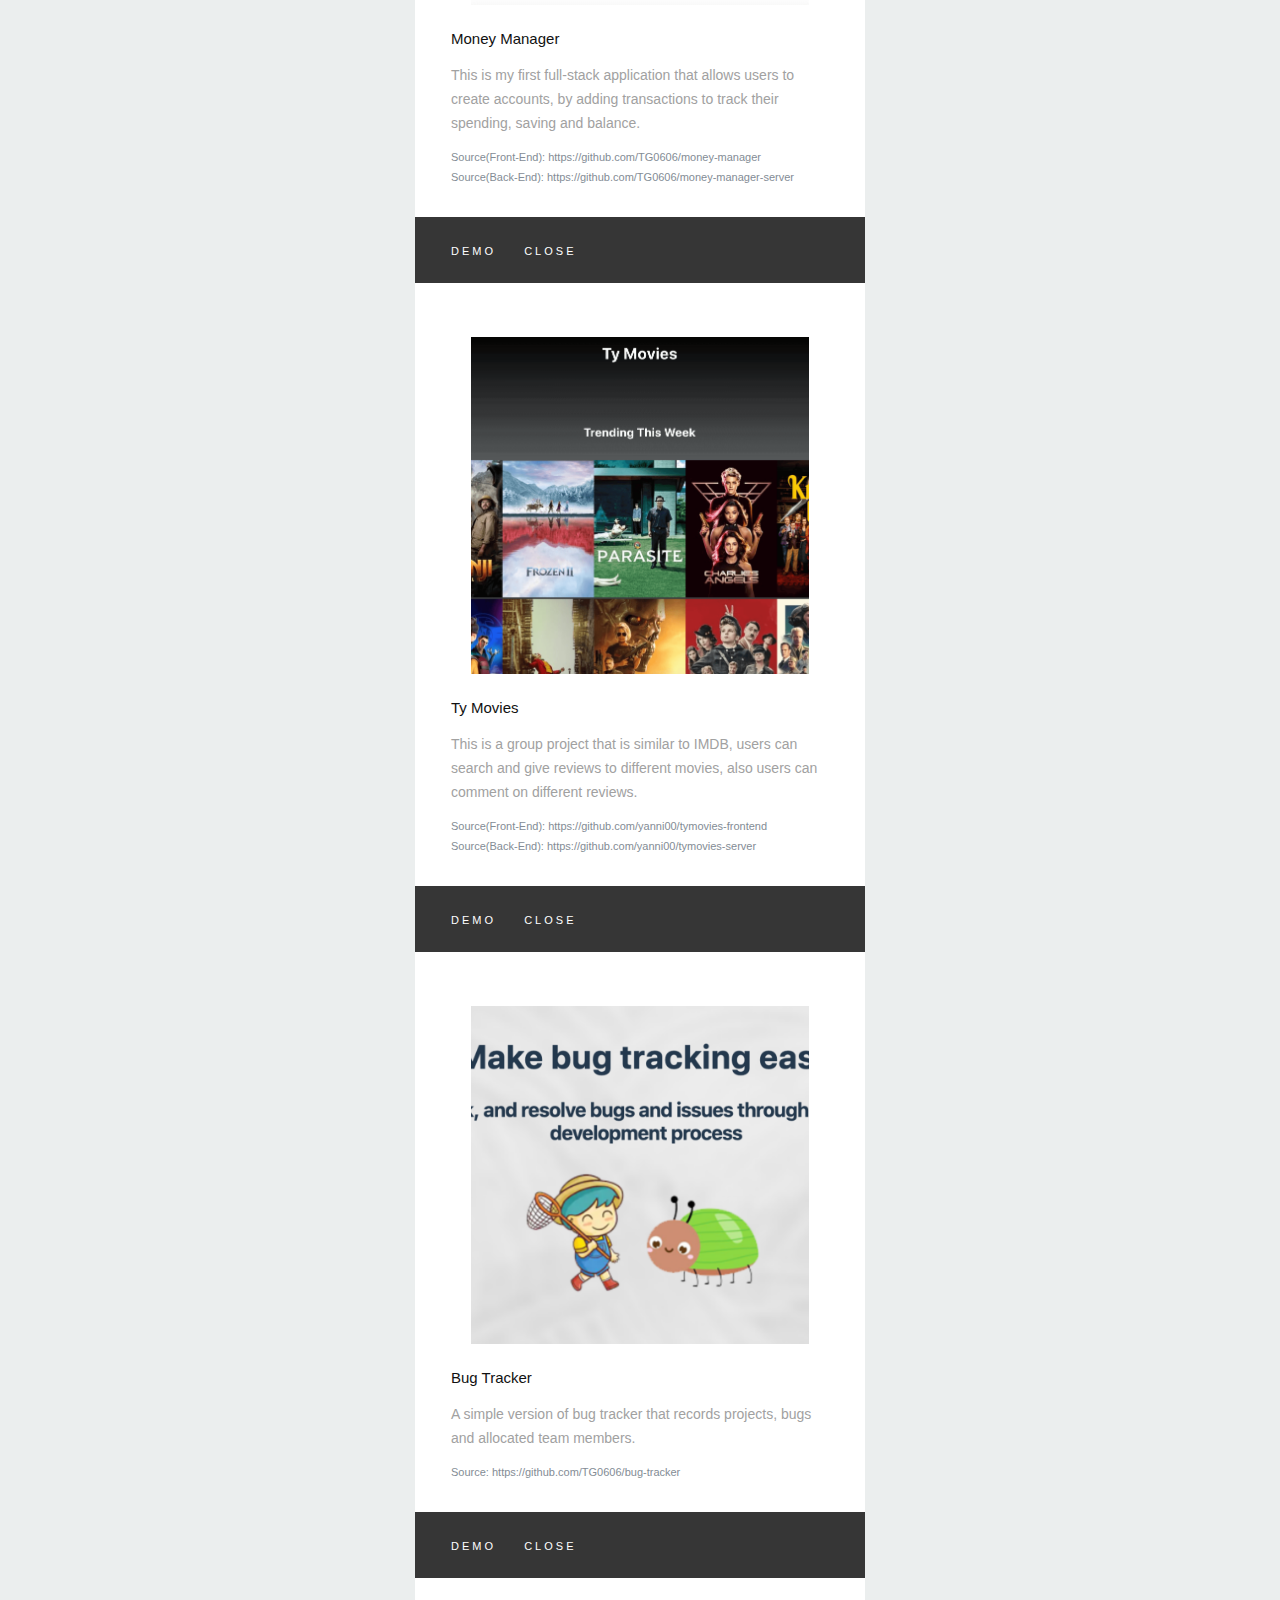
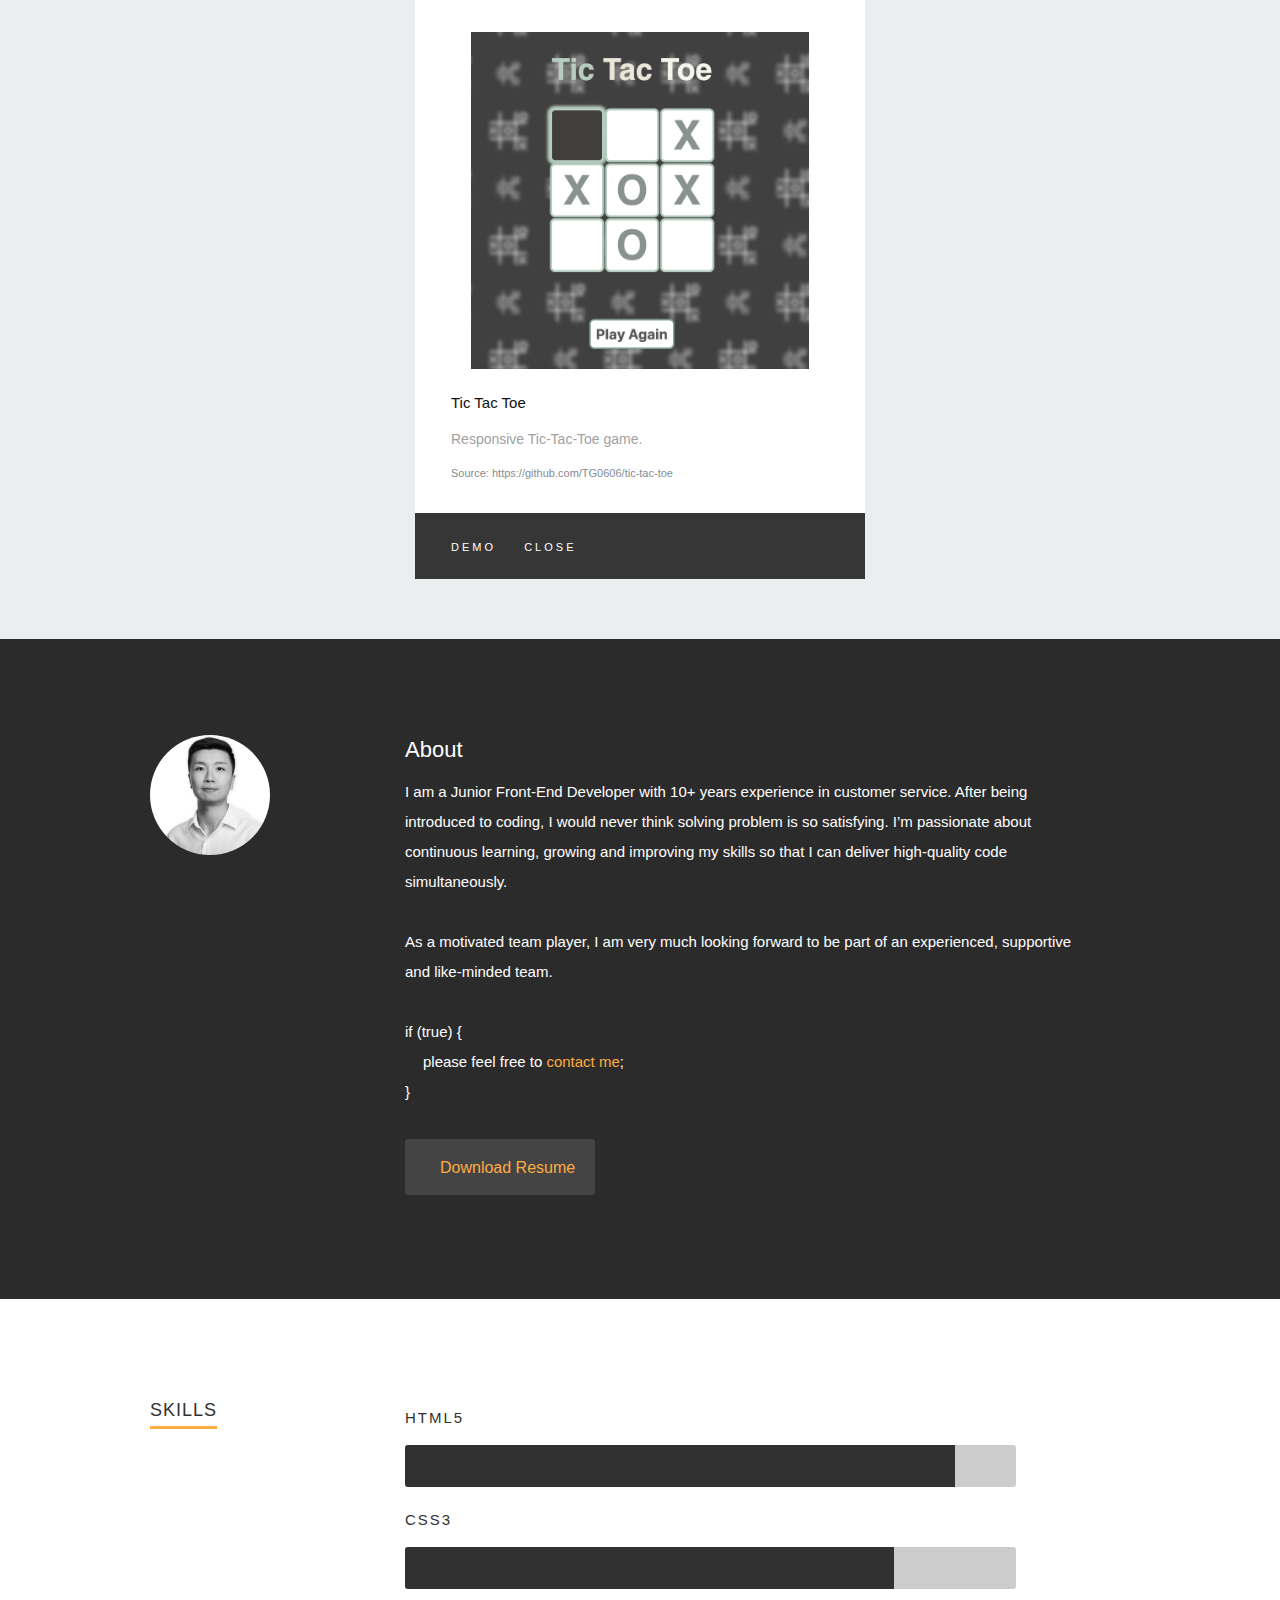
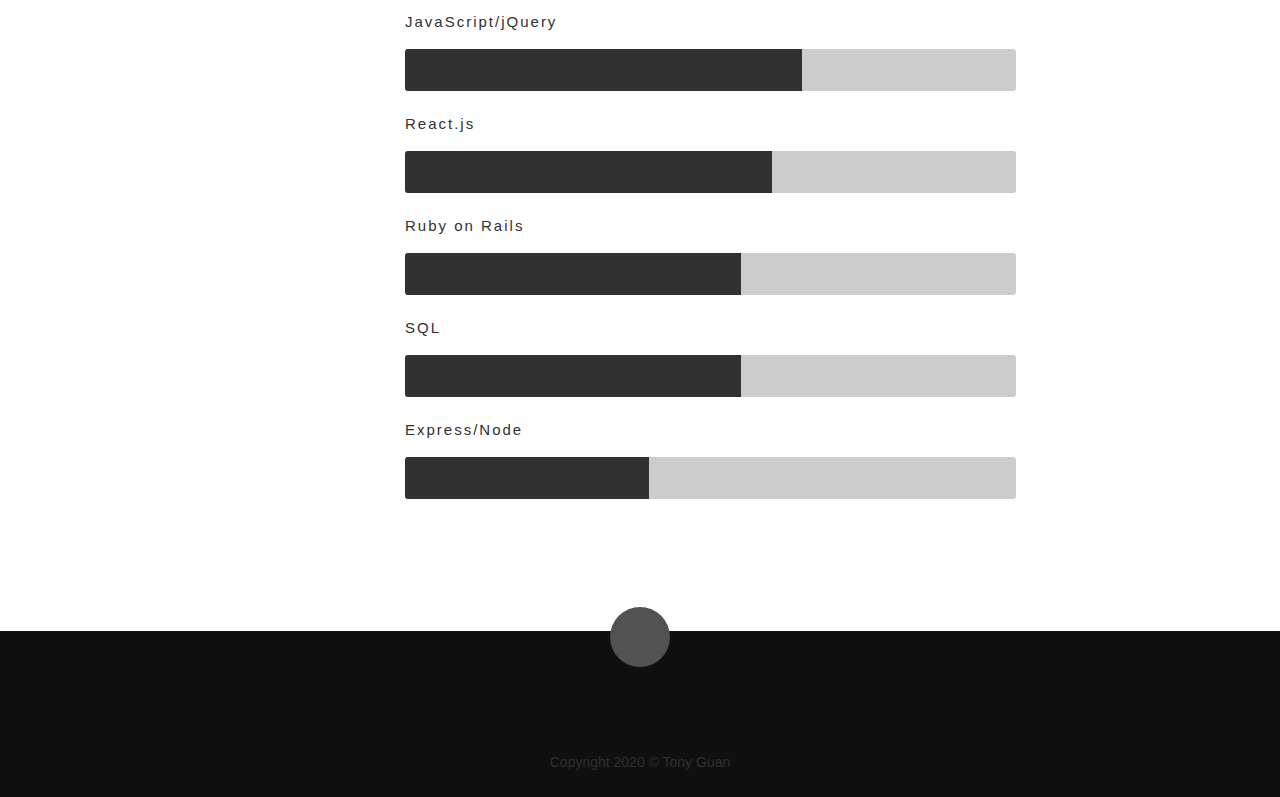
==== commit 6cd3f5ba: "added new email link" ====
--- a/index.html
+++ b/index.html
@@ -268,7 +268,7 @@
             <br>
             <br>
             if (true) { <br>
-              <span id="ifStatement">please feel free to contact me;</span> <br>
+              <span id="ifStatement">please feel free to <span id="email-me"><a href="mailto:tonyg06@msn.com" target="_blank">contact me</a></span>;</span> <br>
             }</p>
 
             <div class="row">
--- a/css/layout.css
+++ b/css/layout.css
@@ -195,8 +195,8 @@
    overflow: hidden;
 }
 
-#about a, #about a:visited  { color: #fff; }
-#about a:hover, #about a:focus { color: #11ABB0; }
+#about a, #about a:visited  { color: #ffac41; }
+#about a:hover, #about a:focus { color: #ffac41; }
 
 #about h2 {
    font: 22px/30px 'opensans-bold', sans-serif;
@@ -236,6 +236,9 @@
    margin-right: 15px;
    font-size: 20px;
 }
+#email-me:hover {
+  opacity: 0.8;
+}
 
 
 /* ------------------------------------------------------------------ */
@@ -614,7 +617,7 @@
 }
 .popup-modal .link-box {
    padding: 18px 36px;
-   background: #111;
+   background: #363636;
    text-align: left;
 }
 .popup-modal .link-box a {
@@ -624,7 +627,7 @@
    letter-spacing: 3px;
    cursor: pointer;
 }
-.popup-modal a:hover {	color: #00CCCC; }
+.popup-modal a:hover {	color: #ffac41; }
 .popup-modal a.popup-modal-dismiss { margin-left: 24px; }
 
 
--- a/css/media-queries.css
+++ b/css/media-queries.css
@@ -0,0 +1,373 @@
+/* ==================================================================
+
+*   Ceevee Media Queries
+*   url: styleshout.com
+*   03-18-2014
+
+/* ================================================================== */
+
+
+/* screenwidth less than 1024px
+--------------------------------------------------------------------- */
+@media only screen and (max-width: 1024px) {
+
+    /* header styles
+   ------------------------------------------------------------------ */
+   header .banner-text h1 {
+      font: 80px/1.1em 'opensans-bold', sans-serif;
+      letter-spacing: -1px;
+      margin: 0 auto 12px auto;
+   }
+
+}
+
+/* screenwidth less than 900px
+--------------------------------------------------------------------- */
+@media only screen and (max-width: 900px) {
+
+    /* header styles
+   ------------------------------------------------------------------ */
+   header .banner { padding-bottom: 12px; }
+   header .banner-text h1 {
+      font: 78px/1.1em 'opensans-bold', sans-serif;
+      letter-spacing: -1px;
+   }
+   header .banner-text h3 {
+      font: 17px/1.9em 'librebaskerville-regular', serif;
+      width: 80%;
+   }
+   header .banner-text hr {
+      width: 65%;
+      margin: 12px auto;
+   }
+   /* nav-wrap */
+   #nav-wrap {
+      font: 11px 'opensans-bold', sans-serif;
+      letter-spacing: 1.5px;
+   }
+
+
+   /* About Section
+   ------------------------------------------------------------------- */
+   #about .profile-pic {
+      width: 114px;
+      height: 114px;
+      margin-left: 12px;
+   }
+   #about .contact-details { width: 50%; }
+   #about .download { width: 50%; }
+
+   /* Resume Section
+   ------------------------------------------------------------------- */
+   #resume h1 { font: 16px/24px 'opensans-bold', sans-serif; }
+   #resume .main-col { padding-right: 5%; }
+
+   /* Testimonials Section
+   ------------------------------------------------------------------- */
+   #testimonials .header-col h1:before {
+      font-size: 66px;
+      line-height: 66px;
+   }
+   #testimonials blockquote p {
+      font-size: 22px;
+      line-height: 46px;
+   }
+
+    /* Call to Action Section
+   ------------------------------------------------------------------- */
+   #call-to-action .header-col h1:before {
+      font-size: 66px;
+      line-height: 66px;
+   }
+
+   /* Contact Section
+   ------------------------------------------------------------------- */
+   #contact .section-head { margin-bottom: 30px; }
+   #contact .header-col h1:before {
+      font-size: 66px;
+      line-height: 66px;
+   }
+   #contact .section-head p.lead { font: 17px/33px opensans-light, sans-serif; }
+
+
+}
+
+/* mobile wide/smaller tablets
+---------------------------------------------------------------------- */
+
+@media only screen and (max-width: 767px) {
+
+   /* mobile navigation
+   -------------------------------------------------------------------- */
+   #nav-wrap {
+      font: 12px 'opensans-bold', sans-serif;
+      background: transparent !important;
+      letter-spacing: 1.5px;
+      width: auto;
+      position: fixed;
+      top: 0;
+      right: 0;
+   }
+   #nav-wrap > a {
+	   width: 48px;
+		height: 48px;
+		text-align: left;
+		background-color: #363636;
+		position: relative;
+      border: none;
+      float: right;
+
+      font: 0/0 a;
+      text-shadow: none;
+      color: transparent;
+
+      position: relative;
+      top: 0px;
+      right: 30px;
+   }
+
+	#nav-wrap > a:before,
+   #nav-wrap > a:after {
+	   position: absolute;
+		border: 2px solid #fff;
+		top: 35%;
+		left: 25%;
+		right: 25%;
+		content: '';
+	}
+   #nav-wrap > a:after { top: 60%; }
+
+   /* toggle buttons */
+	#nav-wrap:not( :target ) > a:first-of-type,
+	#nav-wrap:target > a:last-of-type  {
+	   display: block;
+	}
+
+   /* hide menu panel */
+   #nav-wrap ul#nav {
+      height: auto;
+		display: none;
+      clear: both;
+      width: auto;
+      float: right;
+
+      position: relative;
+      top: 12px;
+      right: 0;
+   }
+
+   /* display menu panels */
+	#nav-wrap:target > ul#nav	{
+	   display: block;
+      padding: 30px 20px 48px 20px;
+      background: #1f2024;
+      margin: 0 30px;
+      clear: both;
+   }
+
+   ul#nav li {
+      display: block;
+      height: auto;
+      margin: 0 auto;
+      padding: 0 4%;
+      text-align: left;
+      border-bottom: 1px solid #2D2E34;
+      border-bottom-style: dotted;
+   }
+
+   ul#nav li a {
+      display: block;
+      margin: 0;
+      padding: 0;
+      margin: 12px 0;
+      line-height: 16px; /* reset line-height from 48px */
+      border: none;
+   }
+
+
+   /* Header Styles
+   -------------------------------------------------------------------- */
+   header .banner {
+      padding-bottom: 12px;
+      padding-top: 6px;
+   }
+   header .banner-text h1 { font: 68px/1.1em 'opensans-bold', sans-serif; }
+   header .banner-text h3 {
+      font: 16px/1.9em 'librebaskerville-regular', serif;
+      width: 85%;
+   }
+   header .banner-text hr {
+      width: 80%;
+      margin: 18px auto;
+   }
+
+   /* header social links */
+   header .social {
+      margin: 18px 0 24px 0;
+      font-size: 24px;
+      line-height: 36px;
+   }
+   header .social li { margin: 0 10px; }
+
+    /* scrolldown link */
+   header .scrolldown { display: none; }
+
+
+   /* About Section
+   -------------------------------------------------------------------- */
+   #about .profile-pic { display: none; }
+   #about .download .button {
+      width: 100%;
+      text-align: center;
+      padding: 15px 20px;
+   }
+   #about .main-col { padding-right: 30px; }
+
+
+   /* Resume Section
+   --------------------------------------------------------------------- */
+   #resume .header-col {
+      padding-top: 0;
+      margin-bottom: 48px;
+      text-align: center;
+   }
+   #resume h1 { letter-spacing: 3px; }
+   #resume .main-col { padding-right: 30px; }
+   #resume h3, #resume .info { text-align: center; }
+
+   .bars { width: 100%; }
+
+
+   /* Call To Action Section
+   /* ----------------------------------------------------------------- */
+   #call-to-action { text-align: center; }
+   #call-to-action h1 {
+      font: 16px/24px 'opensans-bold', sans-serif;
+      text-align: center;
+      margin-bottom: 30px;
+      text-shadow: 0px 1px 3px rgba(0, 0, 0, 1);
+   }
+   #call-to-action h1 span { display: block; }
+   #call-to-action .header-col h1:before { content: none; }
+   #call-to-action p { font-size: 15px; }
+
+
+   /* Portfolio Section
+   /* ----------------------------------------------------------------- */
+   #portfolio-wrapper .columns { margin-bottom: 40px; }
+   .popup-modal {	max-width: 85%; }
+
+
+   /* Testimonials Section
+   ----------------------------------------------------------------------- */
+   #testimonials .text-container { text-align: center; }
+   #testimonials h1 {
+      font: 16px/24px 'opensans-bold', sans-serif;
+      text-align: center;
+      margin-bottom: 30px;
+      text-shadow: 0px 1px 3px rgba(0, 0, 0, 1);
+   }
+   #testimonials h1 span { display: block; }
+   #testimonials .header-col h1:before { content: none; }
+   #testimonials blockquote { padding-bottom: 24px; }
+   #testimonials blockquote p {
+      font-size: 20px;
+      line-height: 42px;
+   }
+
+   /* Control Nav */
+   .flex-control-nav {
+      text-align: center;
+      margin-left: -30px;
+   }
+
+
+   /* contact Section
+   ----------------------------------------------------------------------- */
+   #contact { padding-bottom: 66px; }
+   #contact .section-head { margin-bottom: 12px; }
+   #contact .section-head h1 {
+      font: 16px/24px 'opensans-bold', sans-serif;
+      text-align: center;
+      margin-bottom: 30px;
+      text-shadow: 0px 1px 3px rgba(0, 0, 0, 1);
+   }
+   #contact h1 span { display: block; }
+   #contact .header-col { padding-top: 0; }
+   #contact .header-col h1:before { content: none;	}
+   #contact .section-head p.lead { text-align: center;}
+
+   /* form */
+   #contact label {
+      float: none;
+      width: 100%;
+   }
+   #contact input,
+   #contact textarea,
+   #contact select {
+     	margin-bottom: 6px;
+      width: 100%;
+   }
+   #contact button.submit { margin: 30px 0 24px 0; }
+   #message-warning, #message-success {
+      width: 100%;
+      margin-left: 0;
+   }
+
+
+   /* footer
+   ------------------------------------------------------------------------ */
+
+   /* copyright */
+   footer .copyright li:before { content: none; }
+   footer .copyright li { margin-right: 12px; }
+
+   /* social links */
+   footer .social-links { font-size: 22px; }
+   footer .social-links li { margin-left: 18px; }
+
+   /* Go To Top Button */
+   #go-top { margin-left: -22px; }
+   #go-top a {
+   	width: 54px;
+   	height: 54px;
+      font-size: 18px;
+      line-height: 54px;
+   }
+
+
+}
+
+/* mobile narrow
+  -------------------------------------------------------------------------- */
+
+@media only screen and (max-width: 480px) {
+
+   /* mobile navigation
+   -------------------------------------------------------------------- */
+   #nav-wrap ul#nav { width: auto; float: none; }
+
+   /* header styles
+   -------------------------------------------------------------------- */
+   header .banner { padding-top: 24px; }
+   header .banner-text h1 {
+      font: 40px/1.1em 'opensans-bold', sans-serif;
+      margin: 0 auto 24px auto;
+   }
+   header .banner-text h3 {
+      font: 14px/1.9em 'librebaskerville-regular', sans-serif;
+      width: 90%;
+   }
+
+   /* header social links */
+   header .social { font-size: 20px;}
+   header .social li { margin: 0 6px; }
+
+   /* footer
+   ------------------------------------------------------------------------ */
+
+   /* social links */
+   footer .social-links { font-size: 20px; }
+   footer .social-links li { margin-left: 14px; }
+
+}
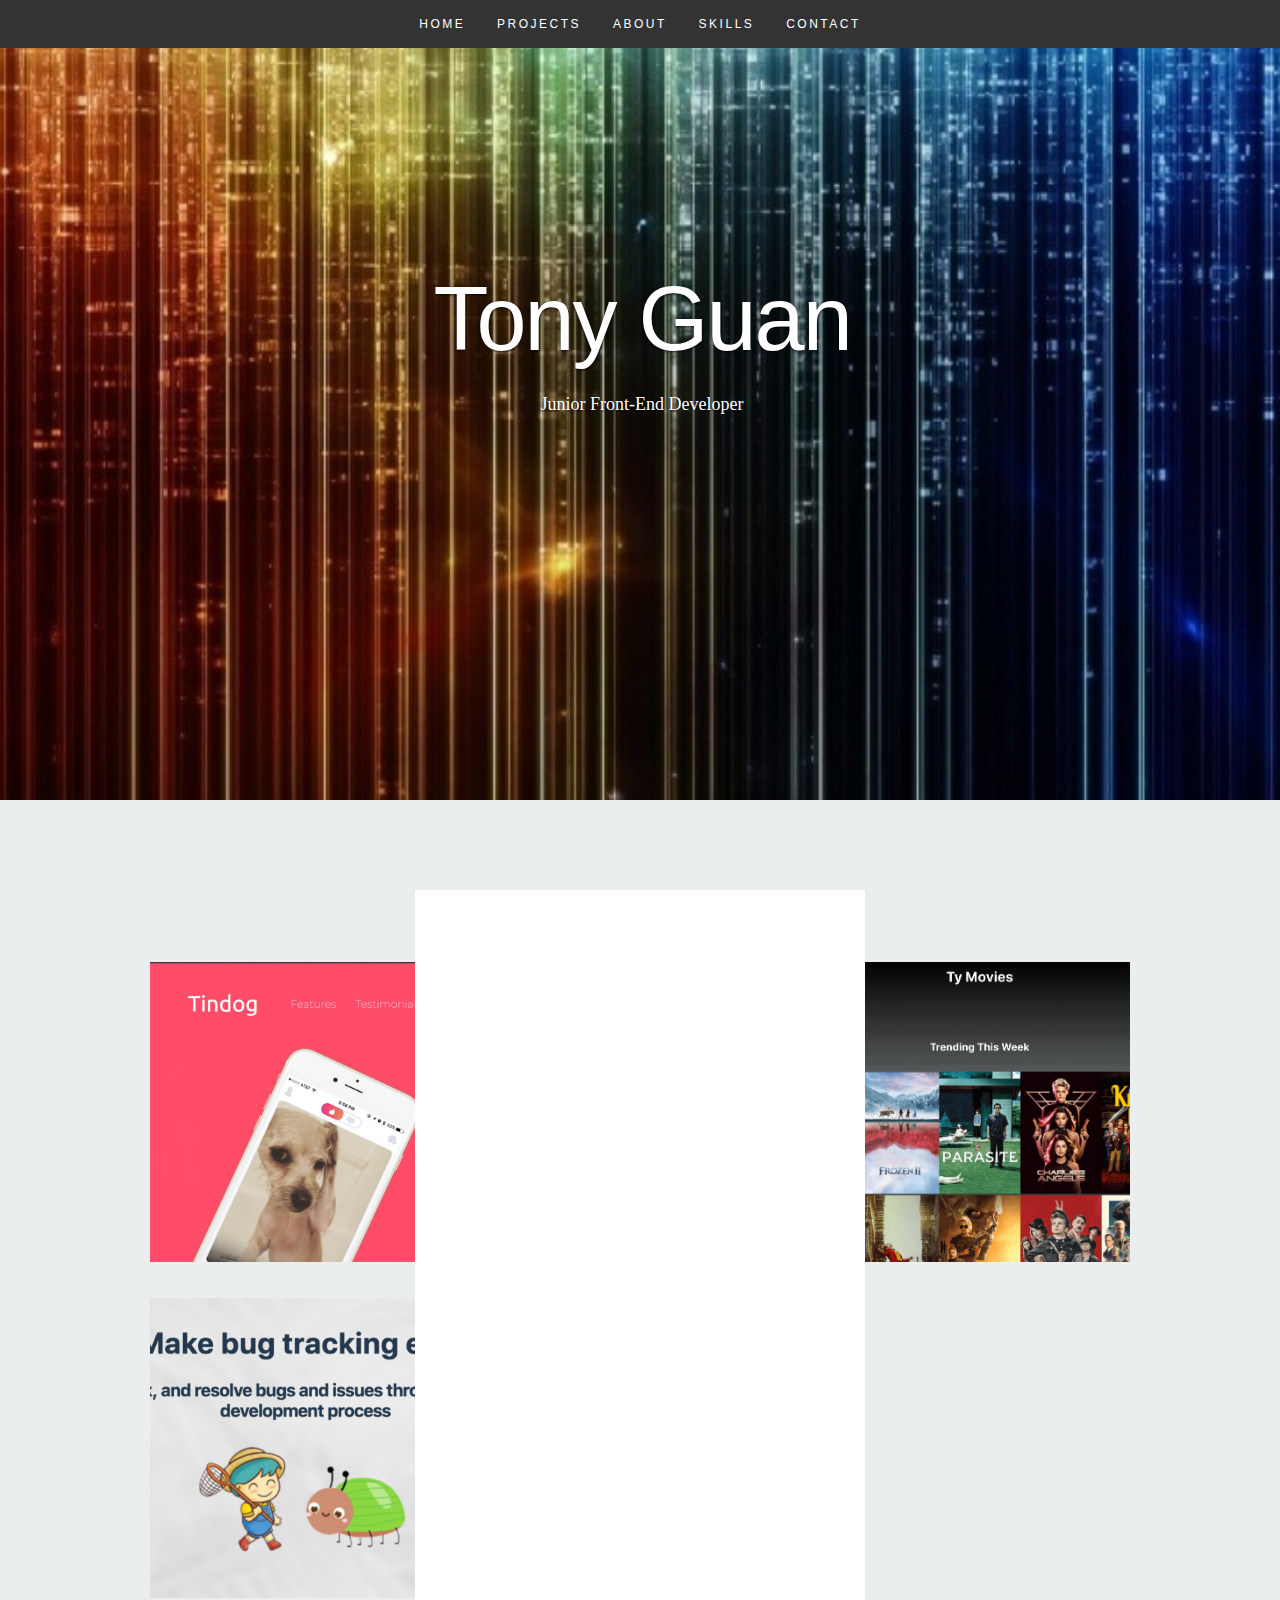
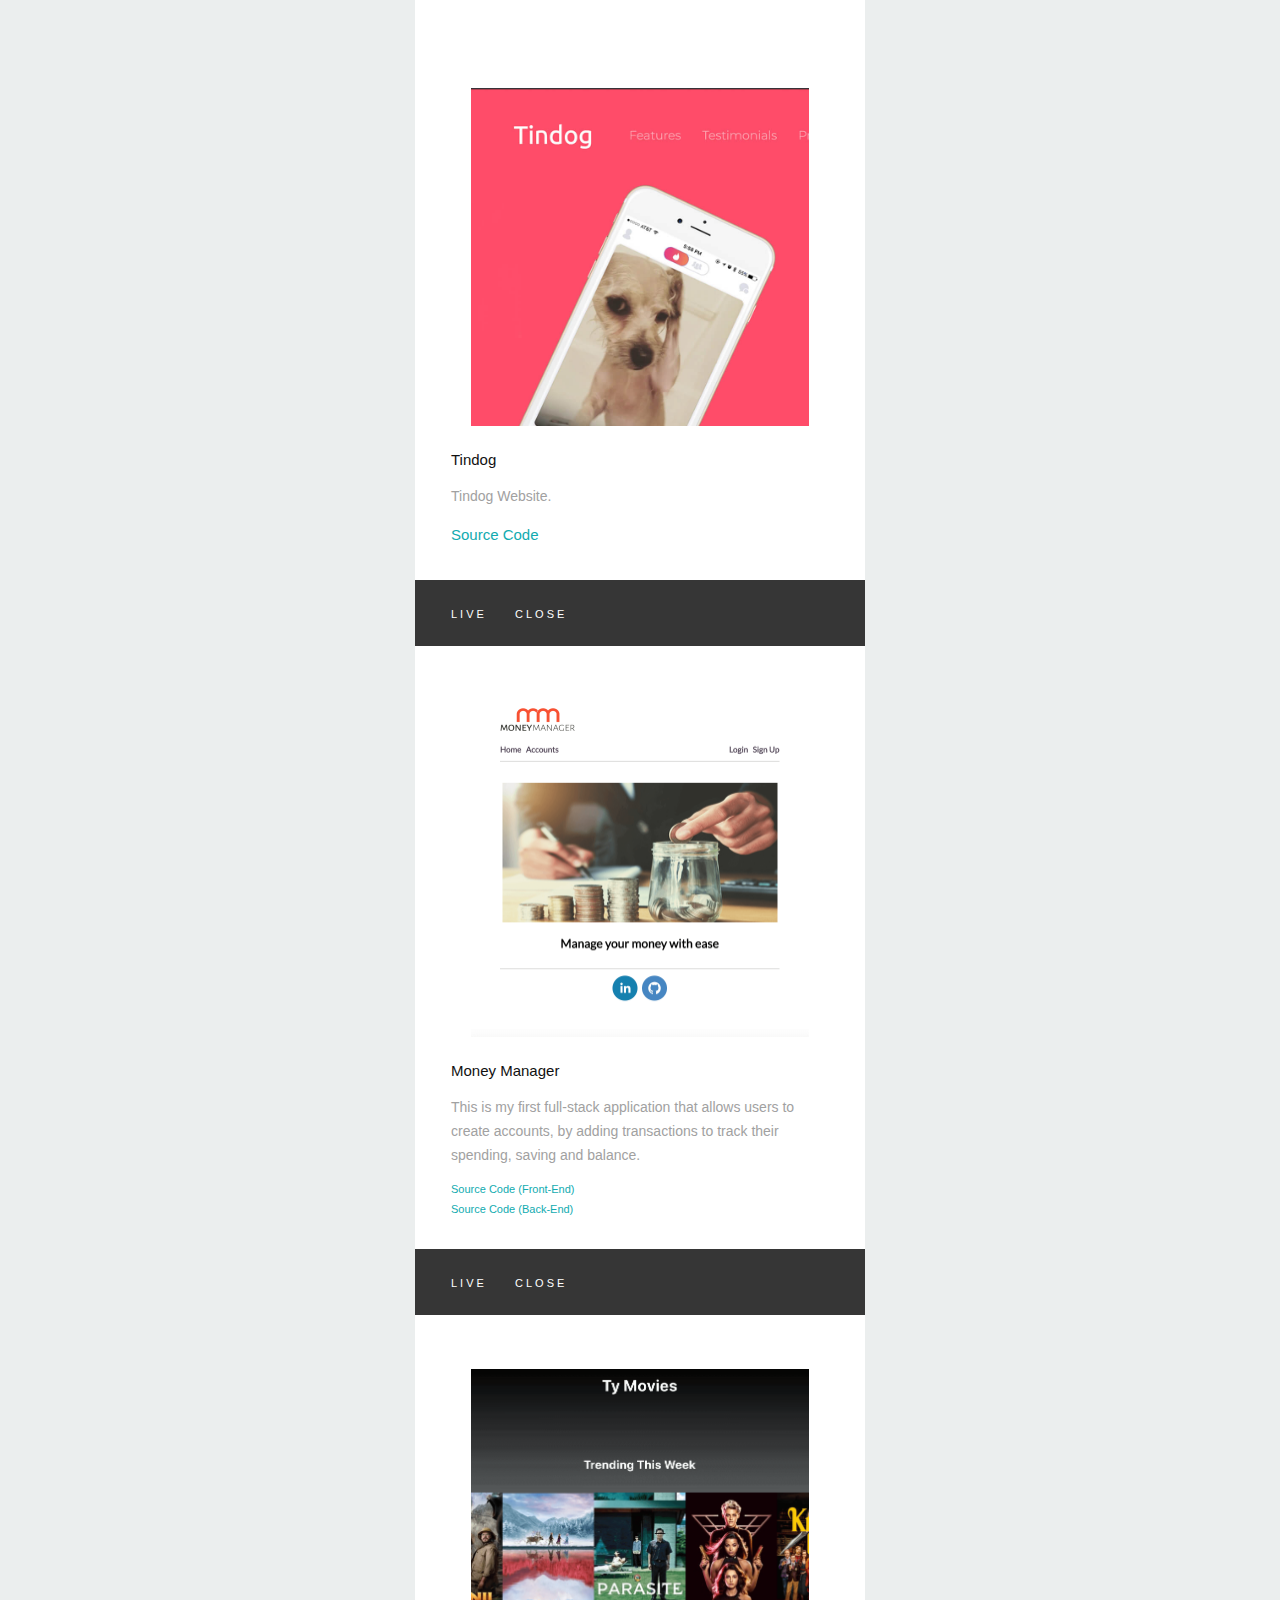
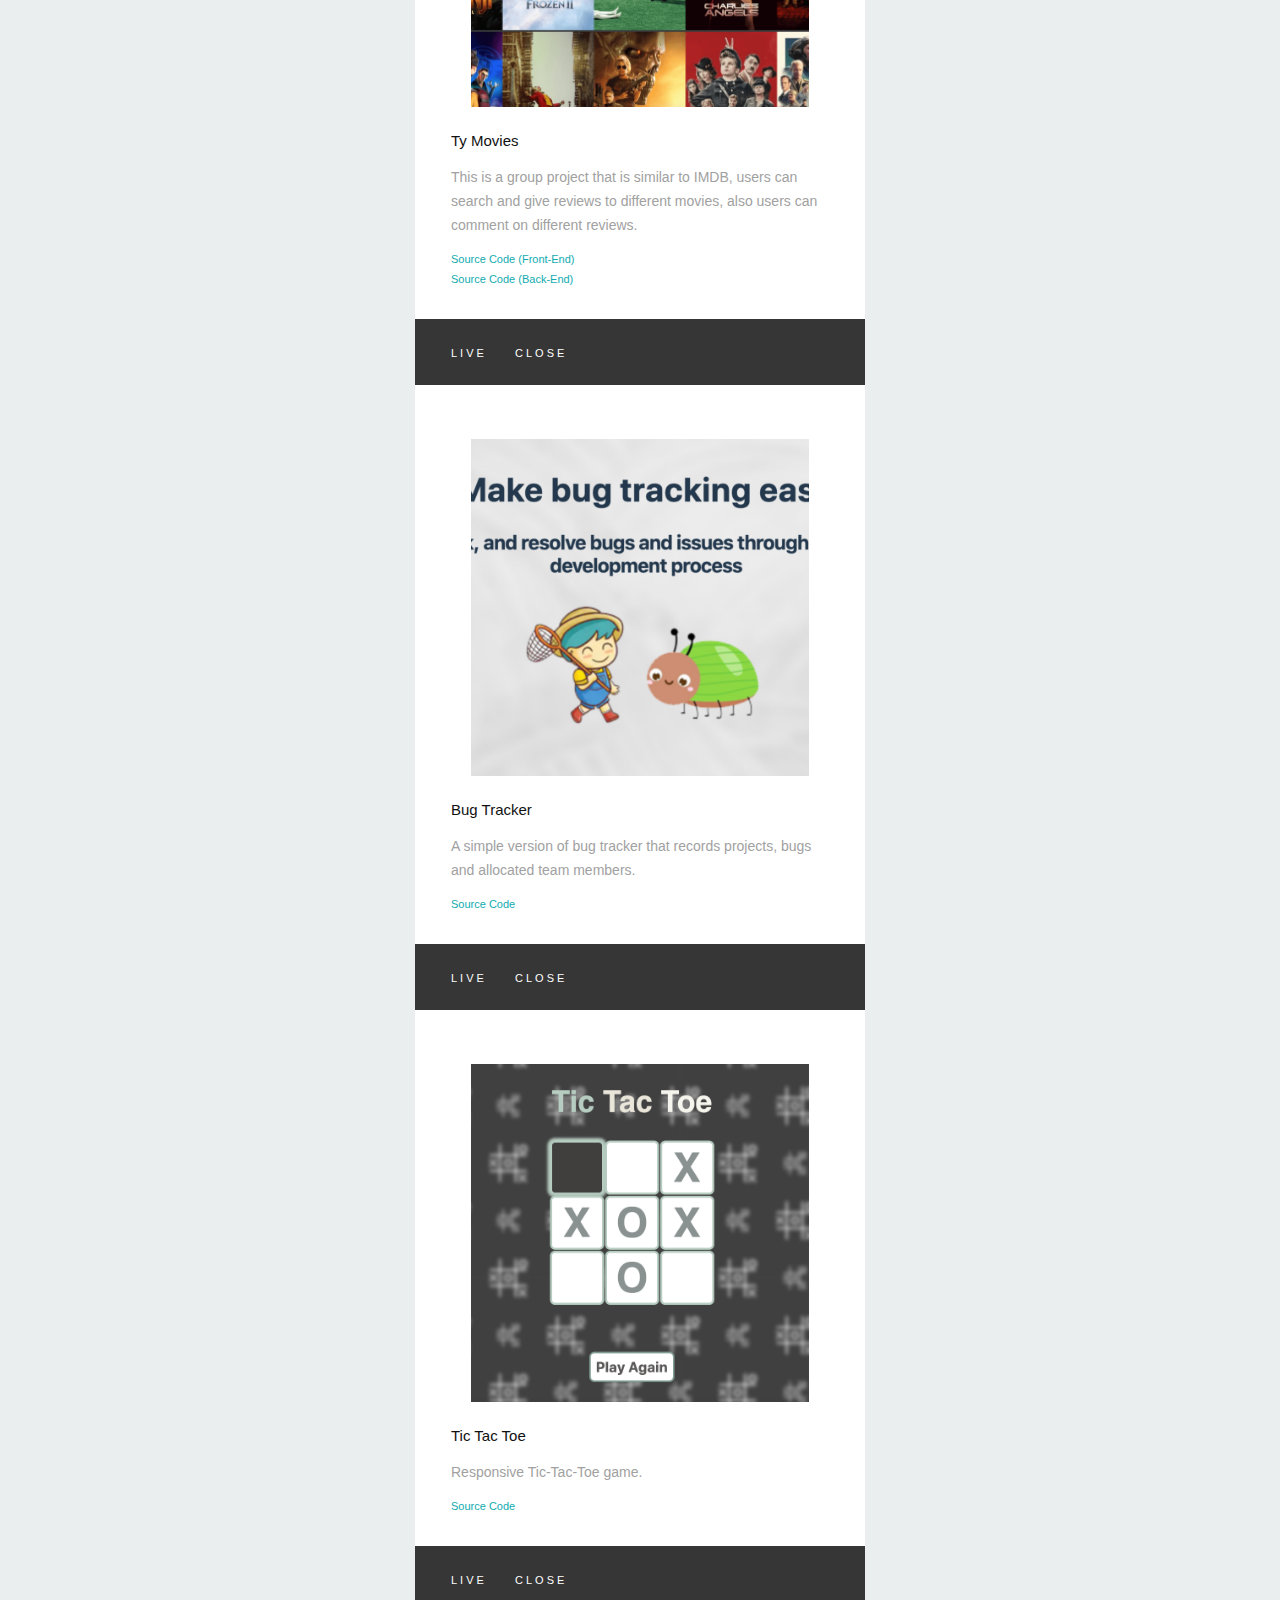
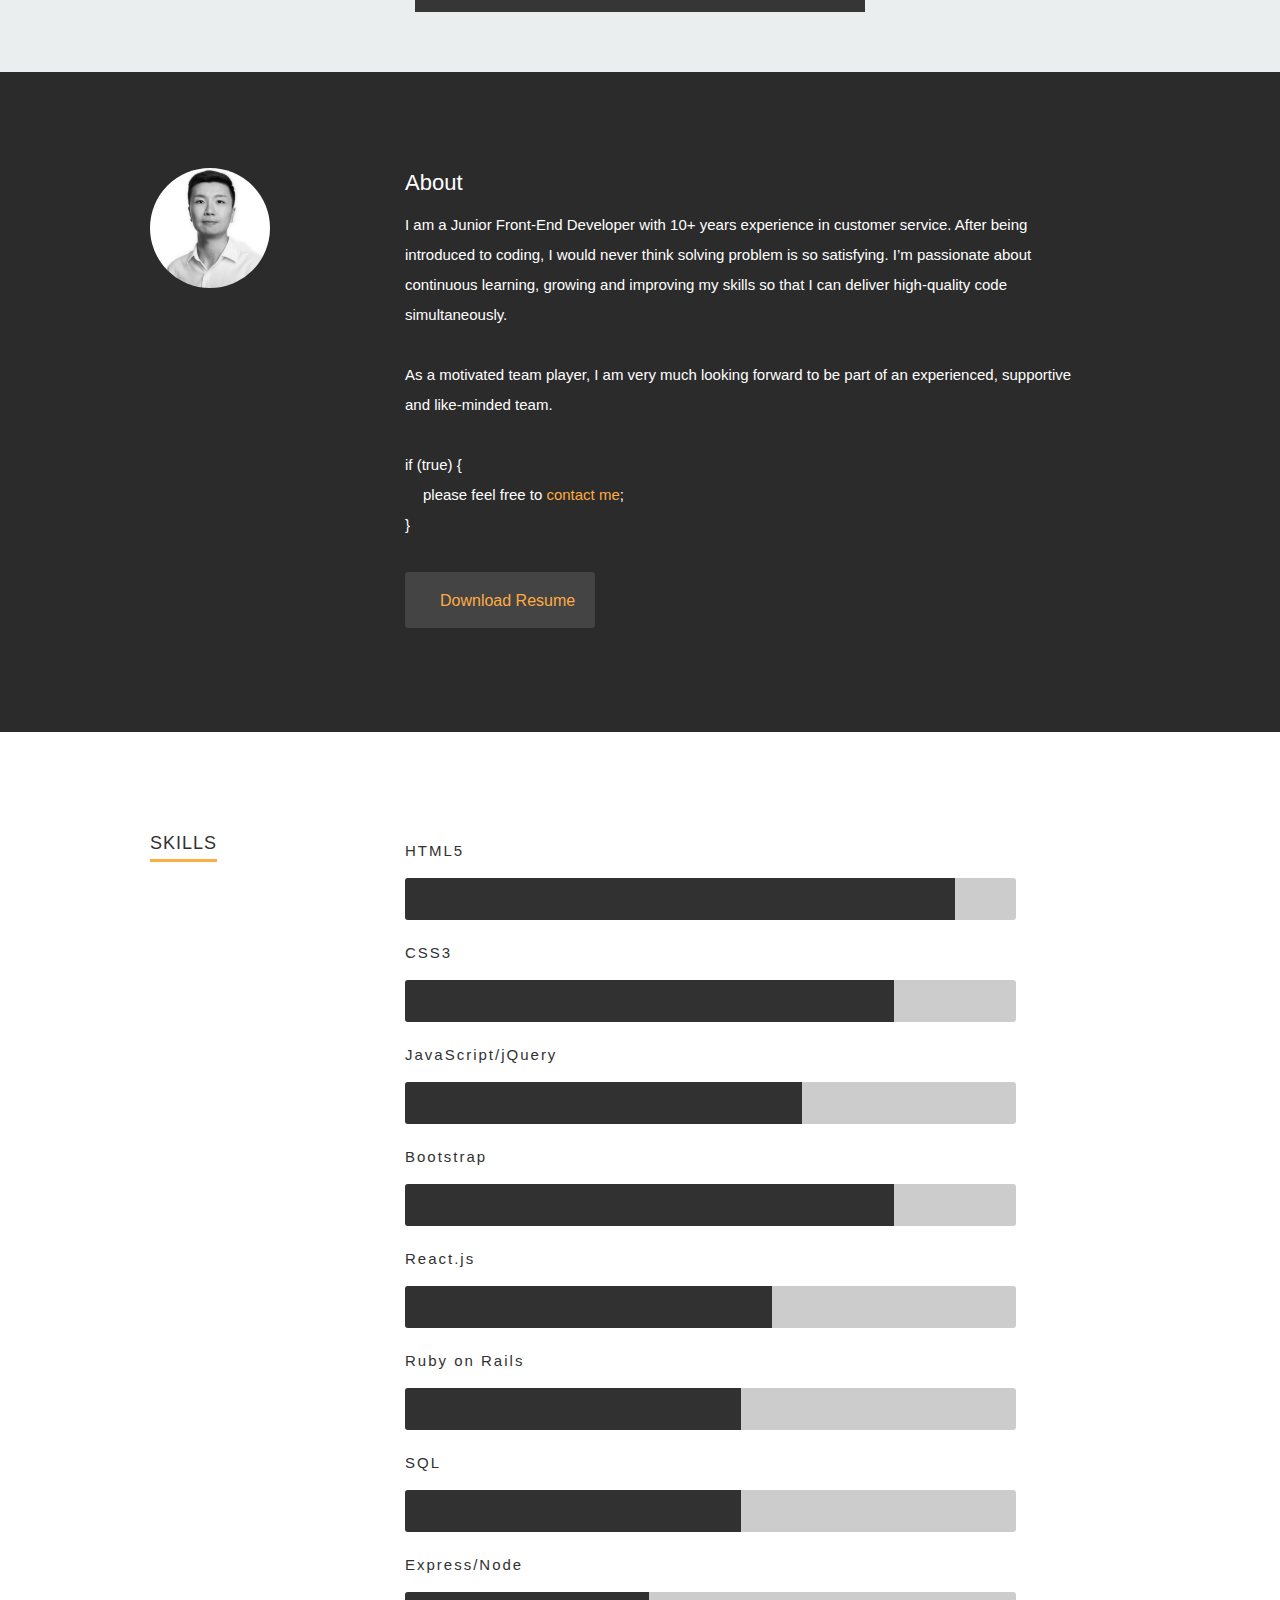
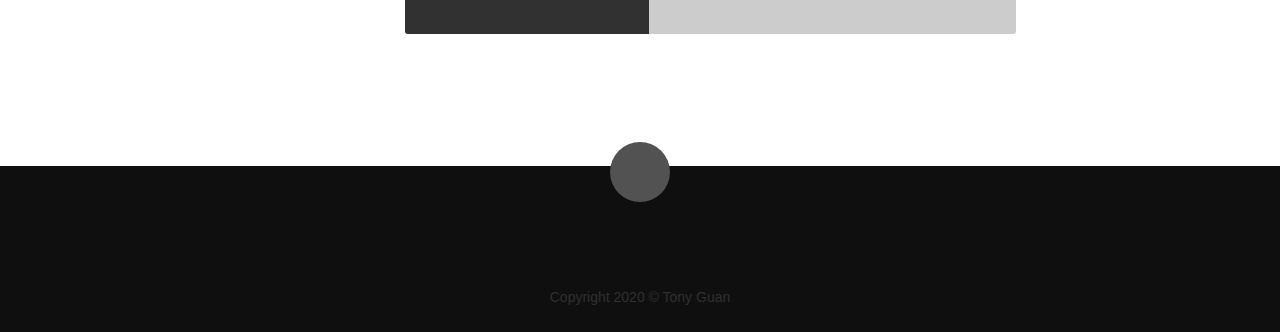
==== commit bc1f2854: "tin-dog project" ====
--- a/index.html
+++ b/index.html
@@ -1,380 +1,429 @@
-<!DOCTYPE html>
-<!--[if lt IE 8 ]><html class="no-js ie ie7" lang="en"> <![endif]-->
-<!--[if IE 8 ]><html class="no-js ie ie8" lang="en"> <![endif]-->
-<!--[if (gte IE 8)|!(IE)]><!--><html class="no-js" lang="en"> <!--<![endif]-->
-<head>
-
-   <!--- Basic Page Needs
-   ================================================== -->
-   <meta charset="utf-8">
-	<title>Tony Guan Portfolio</title>
-	<meta name="description" content="">
-	<meta name="author" content="">
-
-   <!-- Mobile Specific Metas
-   ================================================== -->
-	<meta name="viewport" content="width=device-width, initial-scale=1, maximum-scale=1">
-
-	<!-- CSS
-    ================================================== -->
-   <link rel="stylesheet" href="css/default.css">
-	<link rel="stylesheet" href="css/layout.css">
-   <link rel="stylesheet" href="css/media-queries.css">
-   <link rel="stylesheet" href="css/magnific-popup.css">
-
-   <!-- Script
-   ================================================== -->
-	<script src="js/modernizr.js"></script>
-
-   <!-- Favicons
-	================================================== -->
-	<link rel="shortcut icon" href="favicon.ico" >
-
-</head>
-
-<body>
-
-   <!-- Header
-   ================================================== -->
-   <header id="home">
-      <nav id="nav-wrap">
-
-         <a class="mobile-btn" href="#nav-wrap" title="Show navigation">Show navigation</a>
-	      <a class="mobile-btn" href="#" title="Hide navigation">Hide navigation</a>
-
-         <ul id="nav" class="nav">
-            <li class="current"><a class="smoothscroll" href="#home">Home</a></li>
-            <li><a class="smoothscroll" href="#portfolio">Projects</a></li>
-            <li><a class="smoothscroll" href="#about">About</a></li>
-            <li><a class="smoothscroll" href="#resume">Skills</a></li>
-            <li><a class="smoothscroll" href="#send-email">Contact</a></li>
-         </ul> <!-- end #nav -->
-
-      </nav> <!-- end #nav-wrap -->
-
-      <div class="row banner">
-         <div class="banner-text">
-            <h1 class="responsive-headline">Tony Guan</h1>
-            <h3>Junior Front-End Developer</h3>
-
-            <ul class="social">
-              <li><a href="https://www.linkedin.com/in/tonyg06/" target="_blank"><i class="fa fa-linkedin"></i></a></li>
-               <li><a href="https://github.com/TG0606" target="_blank"><i class="fa fa-github"></i></a></li>
-            </ul>
-         </div>
-      </div>
-
-      <p class="scrolldown">
-         <a class="smoothscroll" href="#portfolio"><i class="icon-down-circle"></i></a>
-      </p>
-
-   </header> <!-- Header End -->
-
-   <!-- Portfolio Section
-   ================================================== -->
-   <section id="portfolio">
-
-      <div class="row">
-
-         <div class="twelve columns collapsed">
-
-            <h1>Check Out My projects</h1>
-
-            <!-- portfolio-wrapper -->
-            <div id="portfolio-wrapper" class="bgrid-quarters s-bgrid-thirds cf">
-
-               <div class="columns portfolio-item">
-                  <div class="item-wrap">
-
-                     <a href="#modal-01" title="">
-                        <img alt="" src="images/portfolio/p1.png">
-                        <div class="overlay">
-                           <div class="portfolio-item-meta">
-                          <h5>Money Manager</h5>
-                              <p>React, Ruby on Rails and JWT Authentication</p>
-                       </div>
-                        </div>
-                        <div class="link-icon"><i class="icon-plus"></i></div>
-                     </a>
-
-                  </div>
-              </div> <!-- item end -->
-
-               <div class="columns portfolio-item">
-                  <div class="item-wrap">
-
-                     <a href="#modal-02" title="">
-                        <img alt="" src="images/portfolio/p2.png">
-                        <div class="overlay">
-                           <div class="portfolio-item-meta">
-                          <h5>Ty Movies</h5>
-                              <p>React, Ruby on Rails, The Movie Database API, JWT Authentication and CSS modules</p>
-                       </div>
-                        </div>
-                        <div class="link-icon"><i class="icon-plus"></i></div>
-                     </a>
-
-                  </div>
-              </div> <!-- item end -->
-
-               <div class="columns portfolio-item">
-                  <div class="item-wrap">
-
-                     <a href="#modal-03" title="">
-                        <img alt="" src="images/portfolio/p3.png">
-                        <div class="overlay">
-                           <div class="portfolio-item-meta">
-                          <h5>Bug Tracker</h5>
-                              <p>Ruby on Rails, PostgreSQL,HTML5 and CSS3</p>
-                       </div>
-                        </div>
-                        <div class="link-icon"><i class="icon-plus"></i></div>
-                     </a>
-
-                  </div>
-              </div> <!-- item end -->
-
-               <div class="columns portfolio-item">
-                  <div class="item-wrap">
-
-                     <a href="#modal-04" title="">
-                        <img alt="" src="images/portfolio/p4.png">
-                        <div class="overlay">
-                           <div class="portfolio-item-meta">
-                          <h5>Tic Tac Toe</h5>
-                              <p>JavaScript/jQuery, HTML and CSS3</p>
-                       </div>
-                        </div>
-                        <div class="link-icon"><i class="icon-plus"></i></div>
-                     </a>
-
-                  </div>
-              </div> <!-- item end -->
-
-
-            </div> <!-- portfolio-wrapper end -->
-
-         </div> <!-- twelve columns end -->
-
-
-         <!-- Modal Popup
-        --------------------------------------------------------------- -->
-
-         <div id="modal-01" class="popup-modal mfp-hide">
-
-          <img class="scale-with-grid" src="images/portfolio/p1.png" alt="" />
-
-          <div class="description-box">
-            <h4>Money Manager</h4>
-            <p>
-              This is my first full-stack application that allows users to create accounts, by adding transactions to track their spending, saving and balance.
-              <div class="moneyManagerSource">Source(Front-End): https://github.com/TG0606/money-manager <br>
-              Source(Back-End): https://github.com/TG0606/money-manager-server</div>
-            </p>
-
-          </div>
-
-            <div class="link-box">
-              <a href="https://tg0606.github.io/money-manager" target="_blank">Demo</a>
-             <a class="popup-modal-dismiss">Close</a>
-            </div>
-
-        </div><!-- modal-01 End -->
-
-         <div id="modal-02" class="popup-modal mfp-hide">
-
-          <img class="scale-with-grid" src="images/portfolio/p2.png" alt="" />
-
-          <div class="description-box">
-            <h4>Ty Movies</h4>
-            <p>This is a group project that is similar to IMDB, users can search and give reviews to different movies, also users can comment on different reviews.
-
-             <div class="tyMoviesSource">Source(Front-End): https://github.com/yanni00/tymovies-frontend <br>
-             Source(Back-End): https://github.com/yanni00/tymovies-server</div>
-           </p>
-
-          </div>
-
-            <div class="link-box">
-               <a href="https://yanni00.github.io/tymovies-frontend" target="_blank">Demo</a>
-             <a class="popup-modal-dismiss">Close</a>
-            </div>
-
-        </div><!-- modal-02 End -->
-
-         <div id="modal-03" class="popup-modal mfp-hide">
-
-          <img class="scale-with-grid" src="images/portfolio/p3.png" alt="" />
-
-          <div class="description-box">
-            <h4>Bug Tracker</h4>
-            <p>A simple version of bug tracker that records projects, bugs and allocated team members.
-              <div class="bugTrackSource">
-               Source: https://github.com/TG0606/bug-tracker</p>
-              </div>
-          </div>
-
-            <div class="link-box">
-               <a href="https://bug-tracker-tg.herokuapp.com" target="_blank">Demo</a>
-             <a class="popup-modal-dismiss">Close</a>
-            </div>
-
-        </div><!-- modal-03 End -->
-
-         <div id="modal-04" class="popup-modal mfp-hide">
-
-          <img class="scale-with-grid" src="images/portfolio/p4.png" alt="" />
-
-          <div class="description-box">
-            <h4>Tic Tac Toe</h4>
-            <p>Responsive Tic-Tac-Toe game.
-              <div class="ticTacToeSource">
-               Source: https://github.com/TG0606/tic-tac-toe
-              </div>
-            </p>
-
-          </div>
-
-            <div class="link-box">
-               <a href="https://tg0606.github.io/tic-tac-toe" target="_blank">Demo</a>
-             <a class="popup-modal-dismiss">Close</a>
-            </div>
-
-          </div><!-- modal-04 End -->
-      </div> <!-- row End -->
-
-   </section> <!-- Portfolio Section End-->
-
-   <!-- About Section
-   ================================================== -->
-   <section id="about">
-
-      <div class="row">
-
-         <div class="three columns">
-
-            <img class="profile-pic"  src="images/profilepic.jpg" alt="" />
-
-         </div>
-
-         <div class="nine columns main-col">
-
-            <h2>About</h2>
-
-            <p>I am a Junior Front-End Developer with 10+ years experience in customer service. After being introduced to coding, I would never think solving problem is so satisfying. I’m passionate about continuous learning, growing and improving my skills so that I can deliver high-quality code simultaneously.
-            <br>
-            <br>
-            As a motivated team player, I am very much looking forward to be part of an experienced, supportive and like-minded team.
-            <br>
-            <br>
-            if (true) { <br>
-              <span id="ifStatement">please feel free to <span id="email-me"><a href="mailto:tonyg06@msn.com" target="_blank">contact me</a></span>;</span> <br>
-            }</p>
-
-            <div class="row">
-
-               <!-- <div class="columns contact-details">
-
-                  <h2>Contact Details</h2>
-                  <p class="address">
-                    <span>Tony Guan</span>
-                    <br>
-                    <span>0405006542</span>
-                    <br>
-                    <span>tonyg06@msn.com</span>
-					        </p>
-
-               </div> -->
-
-               <div class="columns download">
-                  <p>
-                     <a href="http://notlew.com/Tony_Guan.pdf" target="_blank" class="button"><i class="fa fa-download"></i>Download Resume</a>
-                  </p>
-               </div>
-
-            </div> <!-- end row -->
-
-         </div> <!-- end .main-col -->
-
-      </div>
-
-   </section> <!-- About Section End-->
-
-
-      <!-- Resume Section
-      ================================================== -->
-      <section id="resume">
-
-         <!-- Skills
-         ----------------------------------------------- -->
-         <div class="row skill">
-
-            <div class="three columns header-col">
-               <h1><span>Skills</span></h1>
-            </div>
-
-            <div class="nine columns main-col">
-
-               <p>
-               </p>
-
-   				<div class="bars">
-
-   				   <ul class="skills">
-   					   <li><span class="bar-expand HTML5"></span><em>HTML5</em></li>
-               <li><span class="bar-expand CSS3"></span><em>CSS3</em></li>
-   						 <li><span class="bar-expand JavaScript"></span><em>JavaScript/jQuery</em></li>
-   					 	 <li><span class="bar-expand React"></span><em>React.js</em></li>
-
-               <li><span class="bar-expand rubyOnRails"></span><em>Ruby on Rails</em></li>
-               <li><span class="bar-expand SQL"></span><em>SQL</em></li>
-               <li><span class="bar-expand Nodejs"></span><em>Express/Node</em></li>
-
-
-   					</ul>
-
-   				</div><!-- end skill-bars -->
-
-   			</div> <!-- main-col end -->
-
-         </div> <!-- End skills -->
-
-      </section> <!-- Resume Section End-->
-
-   <!-- footer
-   ================================================== -->
-   <footer>
-
-      <div class="row" id="send-email">
-
-         <div class="twelve columns">
-
-            <ul class="social-links">
-              <!-- <li><a href="https://github.com/TG0606" target="_blank"><i class="fa fa-github"></i></a></li> -->
-              <li><a href="https://www.linkedin.com/in/tonyg06/" target="_blank"><i class="fa fa-linkedin"></i></a></li>
-              <li><a href="mailto:tonyg06@msn.com" target="_blank"><i class="fa fa-envelope"></i></a></li>
-            </ul>
-            <p>Copyright 2020 © Tony Guan</p>
-         </div>
-
-         <div id="go-top"><a class="smoothscroll" title="Back to Top" href="#home"><i class="icon-up-open"></i></a></div>
-
-      </div>
-
-   </footer> <!-- Footer End-->
-
-   <!-- Java Script
-   ================================================== -->
-   <script src="https://ajax.googleapis.com/ajax/libs/jquery/1.10.2/jquery.min.js"></script>
-   <script>window.jQuery || document.write('<script src="js/jquery-1.10.2.min.js"><\/script>')</script>
-   <script type="text/javascript" src="js/jquery-migrate-1.2.1.min.js"></script>
-
-   <script src="js/jquery.flexslider.js"></script>
-   <script src="js/waypoints.js"></script>
-   <script src="js/jquery.fittext.js"></script>
-   <script src="js/magnific-popup.js"></script>
-   <script src="js/init.js"></script>
-
-</body>
-
-</html>
+<!DOCTYPE html>
+<!--[if lt IE 8 ]><html class="no-js ie ie7" lang="en"> <![endif]-->
+<!--[if IE 8 ]><html class="no-js ie ie8" lang="en"> <![endif]-->
+<!--[if (gte IE 8)|!(IE)]><!-->
+<html class="no-js" lang="en">
+<!--<![endif]-->
+
+<head>
+
+  <!--- Basic Page Needs
+   ================================================== -->
+  <meta charset="utf-8">
+  <title>Tony Guan Portfolio</title>
+  <meta name="description" content="">
+  <meta name="author" content="">
+
+  <!-- Mobile Specific Metas
+   ================================================== -->
+  <meta name="viewport" content="width=device-width, initial-scale=1, maximum-scale=1">
+
+  <!-- CSS
+    ================================================== -->
+  <link rel="stylesheet" href="css/default.css">
+  <link rel="stylesheet" href="css/layout.css">
+  <link rel="stylesheet" href="css/media-queries.css">
+  <link rel="stylesheet" href="css/magnific-popup.css">
+
+  <!-- Script
+   ================================================== -->
+  <script src="js/modernizr.js"></script>
+
+  <!-- Favicons
+	================================================== -->
+  <link rel="shortcut icon" href="favicon.ico">
+
+</head>
+
+<body>
+
+  <!-- Header
+   ================================================== -->
+  <header id="home">
+    <nav id="nav-wrap">
+
+      <a class="mobile-btn" href="#nav-wrap" title="Show navigation">Show navigation</a>
+      <a class="mobile-btn" href="#" title="Hide navigation">Hide navigation</a>
+
+      <ul id="nav" class="nav">
+        <li class="current"><a class="smoothscroll" href="#home">Home</a></li>
+        <li><a class="smoothscroll" href="#portfolio">Projects</a></li>
+        <li><a class="smoothscroll" href="#about">About</a></li>
+        <li><a class="smoothscroll" href="#resume">Skills</a></li>
+        <li><a class="smoothscroll" href="#send-email">Contact</a></li>
+      </ul> <!-- end #nav -->
+
+    </nav> <!-- end #nav-wrap -->
+
+    <div class="row banner">
+      <div class="banner-text">
+        <h1 class="responsive-headline">Tony Guan</h1>
+        <h3>Junior Front-End Developer</h3>
+
+        <ul class="social">
+          <li><a href="https://www.linkedin.com/in/tonyg06/" target="_blank"><i class="fa fa-linkedin"></i></a></li>
+          <li><a href="https://github.com/TG0606" target="_blank"><i class="fa fa-github"></i></a></li>
+        </ul>
+      </div>
+    </div>
+
+    <p class="scrolldown">
+      <a class="smoothscroll" href="#portfolio"><i class="icon-down-circle"></i></a>
+    </p>
+
+  </header> <!-- Header End -->
+
+  <!-- Portfolio Section
+   ================================================== -->
+  <section id="portfolio">
+
+    <div class="row">
+
+      <div class="twelve columns collapsed">
+
+        <h1>Check Out My projects</h1>
+
+        <!-- portfolio-wrapper -->
+        <div id="portfolio-wrapper" class="bgrid-thirds s-bgrid-thirds cf">
+          <div class="columns portfolio-item">
+            <div class="item-wrap">
+
+              <a href="#modal-01" title="">
+                <img alt="" src="images/portfolio/p5.png">
+                <div class="overlay">
+                  <div class="portfolio-item-meta">
+                    <h5>Tindog Website</h5>
+                    <p>HTML, CSS3 and Bootstrap</p>
+                  </div>
+                </div>
+                <div class="link-icon"><i class="icon-plus"></i></div>
+              </a>
+
+            </div>
+          </div> <!-- item end -->
+
+          <div class="columns portfolio-item">
+            <div class="item-wrap">
+
+              <a href="#modal-02" title="">
+                <img alt="" src="images/portfolio/p1.png">
+                <div class="overlay">
+                  <div class="portfolio-item-meta">
+                    <h5>Money Manager</h5>
+                    <p>React, Ruby on Rails and JWT Authentication</p>
+                  </div>
+                </div>
+                <div class="link-icon"><i class="icon-plus"></i></div>
+              </a>
+
+            </div>
+          </div> <!-- item end -->
+
+          <div class="columns portfolio-item">
+            <div class="item-wrap">
+
+              <a href="#modal-03" title="">
+                <img alt="" src="images/portfolio/p2.png">
+                <div class="overlay">
+                  <div class="portfolio-item-meta">
+                    <h5>Ty Movies</h5>
+                    <p>React, Ruby on Rails, The Movie Database API, JWT Authentication and CSS modules</p>
+                  </div>
+                </div>
+                <div class="link-icon"><i class="icon-plus"></i></div>
+              </a>
+
+            </div>
+          </div> <!-- item end -->
+
+          <div class="columns portfolio-item">
+            <div class="item-wrap">
+
+              <a href="#modal-04" title="">
+                <img alt="" src="images/portfolio/p3.png">
+                <div class="overlay">
+                  <div class="portfolio-item-meta">
+                    <h5>Bug Tracker</h5>
+                    <p>Ruby on Rails, PostgreSQL,HTML5 and CSS3</p>
+                  </div>
+                </div>
+                <div class="link-icon"><i class="icon-plus"></i></div>
+              </a>
+
+            </div>
+          </div> <!-- item end -->
+
+          <div class="columns portfolio-item">
+            <div class="item-wrap">
+
+              <a href="#modal-05" title="">
+                <img alt="" src="images/portfolio/p4.png">
+                <div class="overlay">
+                  <div class="portfolio-item-meta">
+                    <h5>Tic Tac Toe</h5>
+                    <p>JavaScript/jQuery, HTML and CSS3</p>
+                  </div>
+                </div>
+                <div class="link-icon"><i class="icon-plus"></i></div>
+              </a>
+
+            </div>
+          </div> <!-- item end -->
+
+        </div> <!-- portfolio-wrapper end -->
+
+      </div> <!-- twelve columns end -->
+
+
+      <!-- Modal Popup
+        --------------------------------------------------------------- -->
+
+      <div id="modal-01" class="popup-modal mfp-hide">
+
+        <img class="scale-with-grid" src="images/portfolio/p5.png" alt="" />
+
+        <div class="description-box">
+          <h4>Tindog</h4>
+          <p>Tindog Website.
+            <div class="tinDogSource">
+              <a href="https://github.com/TG0606/tin-dog" target="_blank">Source Code</a>
+            </div>
+          </p>
+
+        </div>
+
+        <div class="link-box">
+          <a href="https://tg0606.github.io/tin-dog" target="_blank">Live</a>
+          <a class="popup-modal-dismiss" target="_blank">Close</a>
+        </div>
+
+      </div><!-- modal-01 End -->
+
+      <div id="modal-02" class="popup-modal mfp-hide">
+
+        <img class="scale-with-grid" src="images/portfolio/p1.png" alt="" />
+
+        <div class="description-box">
+          <h4>Money Manager</h4>
+          <p>
+            This is my first full-stack application that allows users to create accounts, by adding transactions to track their spending, saving and balance.
+            <div class="moneyManagerSource">
+              <a href="https://github.com/TG0606/money-manager" target="_blank">Source Code (Front-End)</a><br>
+              <a href="https://github.com/TG0606/money-manager-server" target="_blank">Source Code (Back-End)</a>
+            </div>
+          </p>
+
+        </div>
+
+        <div class="link-box">
+          <a href="https://tg0606.github.io/money-manager" target="_blank">Live</a>
+          <a class="popup-modal-dismiss">Close</a>
+        </div>
+
+      </div><!-- modal-02 End -->
+
+      <div id="modal-03" class="popup-modal mfp-hide">
+
+        <img class="scale-with-grid" src="images/portfolio/p2.png" alt="" />
+
+        <div class="description-box">
+          <h4>Ty Movies</h4>
+          <p>This is a group project that is similar to IMDB, users can search and give reviews to different movies, also users can comment on different reviews.
+
+            <div class="tyMoviesSource">
+              <a href="https://github.com/yanni00/tymovies-frontend" target="_blank">Source Code (Front-End)</a><br>
+              <a href="https://github.com/yanni00/tymovies-server" target="_blank">Source Code (Back-End)</a></div>
+          </p>
+
+        </div>
+
+        <div class="link-box">
+          <a href="https://yanni00.github.io/tymovies-frontend" target="_blank">Live</a>
+          <a class="popup-modal-dismiss">Close</a>
+        </div>
+
+      </div><!-- modal-03 End -->
+
+      <div id="modal-04" class="popup-modal mfp-hide">
+
+        <img class="scale-with-grid" src="images/portfolio/p3.png" alt="" />
+
+        <div class="description-box">
+          <h4>Bug Tracker</h4>
+          <p>A simple version of bug tracker that records projects, bugs and allocated team members.
+            <div class="bugTrackSource">
+              <a href="https://github.com/TG0606/bug-tracker" target="_blank">Source Code</a>
+          </p>
+        </div>
+      </div>
+
+      <div class="link-box">
+        <a href="https://bug-tracker-tg.herokuapp.com" target="_blank">Live</a>
+        <a class="popup-modal-dismiss">Close</a>
+      </div>
+
+    </div><!-- modal-04 End -->
+
+    <div id="modal-05" class="popup-modal mfp-hide">
+
+      <img class="scale-with-grid" src="images/portfolio/p4.png" alt="" />
+
+      <div class="description-box">
+        <h4>Tic Tac Toe</h4>
+        <p>Responsive Tic-Tac-Toe game.
+          <div class="ticTacToeSource">
+            <a href="https://github.com/TG0606/tic-tac-toe" target="_blank">Source Code</a>
+          </div>
+        </p>
+
+      </div>
+
+      <div class="link-box">
+        <a href="https://tg0606.github.io/tic-tac-toe" target="_blank">Live</a>
+        <a class="popup-modal-dismiss">Close</a>
+      </div>
+
+    </div><!-- modal-05 End -->
+
+    </div> <!-- row End -->
+
+  </section> <!-- Portfolio Section End-->
+
+  <!-- About Section
+   ================================================== -->
+  <section id="about">
+
+    <div class="row">
+
+      <div class="three columns">
+
+        <img class="profile-pic" src="images/profilepic.jpg" alt="" />
+
+      </div>
+
+      <div class="nine columns main-col">
+
+        <h2>About</h2>
+
+        <p>I am a Junior Front-End Developer with 10+ years experience in customer service. After being introduced to coding, I would never think solving problem is so satisfying. I’m passionate about continuous learning, growing and improving my
+          skills so that I can deliver high-quality code simultaneously.
+          <br>
+          <br>
+          As a motivated team player, I am very much looking forward to be part of an experienced, supportive and like-minded team.
+          <br>
+          <br>
+          if (true) { <br>
+          <span id="ifStatement">please feel free to <span id="email-me"><a href="mailto:tonyg06@msn.com" target="_blank">contact me</a></span>;</span> <br>
+          }</p>
+
+        <div class="row">
+
+          <!-- <div class="columns contact-details">
+
+                  <h2>Contact Details</h2>
+                  <p class="address">
+                    <span>Tony Guan</span>
+                    <br>
+                    <span>0405006542</span>
+                    <br>
+                    <span>tonyg06@msn.com</span>
+					        </p>
+
+               </div> -->
+
+          <div class="columns download">
+            <p>
+              <a href="http://notlew.com/Tony_Guan.pdf" target="_blank" class="button"><i class="fa fa-download"></i>Download Resume</a>
+            </p>
+          </div>
+
+        </div> <!-- end row -->
+
+      </div> <!-- end .main-col -->
+
+    </div>
+
+  </section> <!-- About Section End-->
+
+
+  <!-- Resume Section
+      ================================================== -->
+  <section id="resume">
+
+    <!-- Skills
+         ----------------------------------------------- -->
+    <div class="row skill">
+
+      <div class="three columns header-col">
+        <h1><span>Skills</span></h1>
+      </div>
+
+      <div class="nine columns main-col">
+
+        <p>
+        </p>
+
+        <div class="bars">
+
+          <ul class="skills">
+            <li><span class="bar-expand HTML5"></span><em>HTML5</em></li>
+            <li><span class="bar-expand CSS3"></span><em>CSS3</em></li>
+            <li><span class="bar-expand JavaScript"></span><em>JavaScript/jQuery</em></li>
+            <li><span class="bar-expand Bootstrap"></span><em>Bootstrap</em></li>
+
+            <li><span class="bar-expand React"></span><em>React.js</em></li>
+
+            <li><span class="bar-expand rubyOnRails"></span><em>Ruby on Rails</em></li>
+            <li><span class="bar-expand SQL"></span><em>SQL</em></li>
+            <li><span class="bar-expand Nodejs"></span><em>Express/Node</em></li>
+
+
+          </ul>
+
+        </div><!-- end skill-bars -->
+
+      </div> <!-- main-col end -->
+
+    </div> <!-- End skills -->
+
+  </section> <!-- Resume Section End-->
+
+  <!-- footer
+   ================================================== -->
+  <footer>
+
+    <div class="row" id="send-email">
+
+      <div class="twelve columns">
+
+        <ul class="social-links">
+          <!-- <li><a href="https://github.com/TG0606" target="_blank"><i class="fa fa-github"></i></a></li> -->
+          <li><a href="https://www.linkedin.com/in/tonyg06/" target="_blank"><i class="fa fa-linkedin"></i></a></li>
+          <li><a href="mailto:tonyg06@msn.com" target="_blank"><i class="fa fa-envelope"></i></a></li>
+        </ul>
+        <p>Copyright 2020 © Tony Guan</p>
+      </div>
+
+      <div id="go-top"><a class="smoothscroll" title="Back to Top" href="#home"><i class="icon-up-open"></i></a></div>
+
+    </div>
+
+  </footer> <!-- Footer End-->
+
+  <!-- Java Script
+   ================================================== -->
+  <script src="https://ajax.googleapis.com/ajax/libs/jquery/1.10.2/jquery.min.js"></script>
+  <script>
+    window.jQuery || document.write('<script src="js/jquery-1.10.2.min.js"><\/script>')
+  </script>
+  <script type="text/javascript" src="js/jquery-migrate-1.2.1.min.js"></script>
+
+  <script src="js/jquery.flexslider.js"></script>
+  <script src="js/waypoints.js"></script>
+  <script src="js/jquery.fittext.js"></script>
+  <script src="js/magnific-popup.js"></script>
+  <script src="js/init.js"></script>
+
+</body>
+
+</html>
--- a/css/layout.css
+++ b/css/layout.css
@@ -349,6 +349,11 @@
   	-moz-animation: JavaScript 2s ease;
   	-webkit-animation: JavaScript 2s ease;
 }
+.Bootstrap {
+  	width: 80%;
+  	-moz-animation: Bootstrap 2s ease;
+  	-webkit-animation: Bootstrap 2s ease;
+}
 .React {
   	width: 60%;
   	-moz-animation: React 2s ease;
@@ -402,6 +407,10 @@
   0%   { width: 0px;  }
   100% { width: 65%;  }
 }
+@-moz-keyframes Bootstrap {
+  0%   { width: 0px;  }
+  100% { width: 80%;  }
+}
 @-moz-keyframes React {
   0%   { width: 0px;  }
   100% { width: 60%;  }
@@ -446,6 +455,10 @@
 @-webkit-keyframes JavaScript {
   0%   { width: 0px;  }
   100% { width: 65%;  }
+}
+@-webkit-keyframes Bootstrap {
+  0%   { width: 0px;  }
+  100% { width: 80%;  }
 }
 @-webkit-keyframes React {
   0%   { width: 0px;  }
